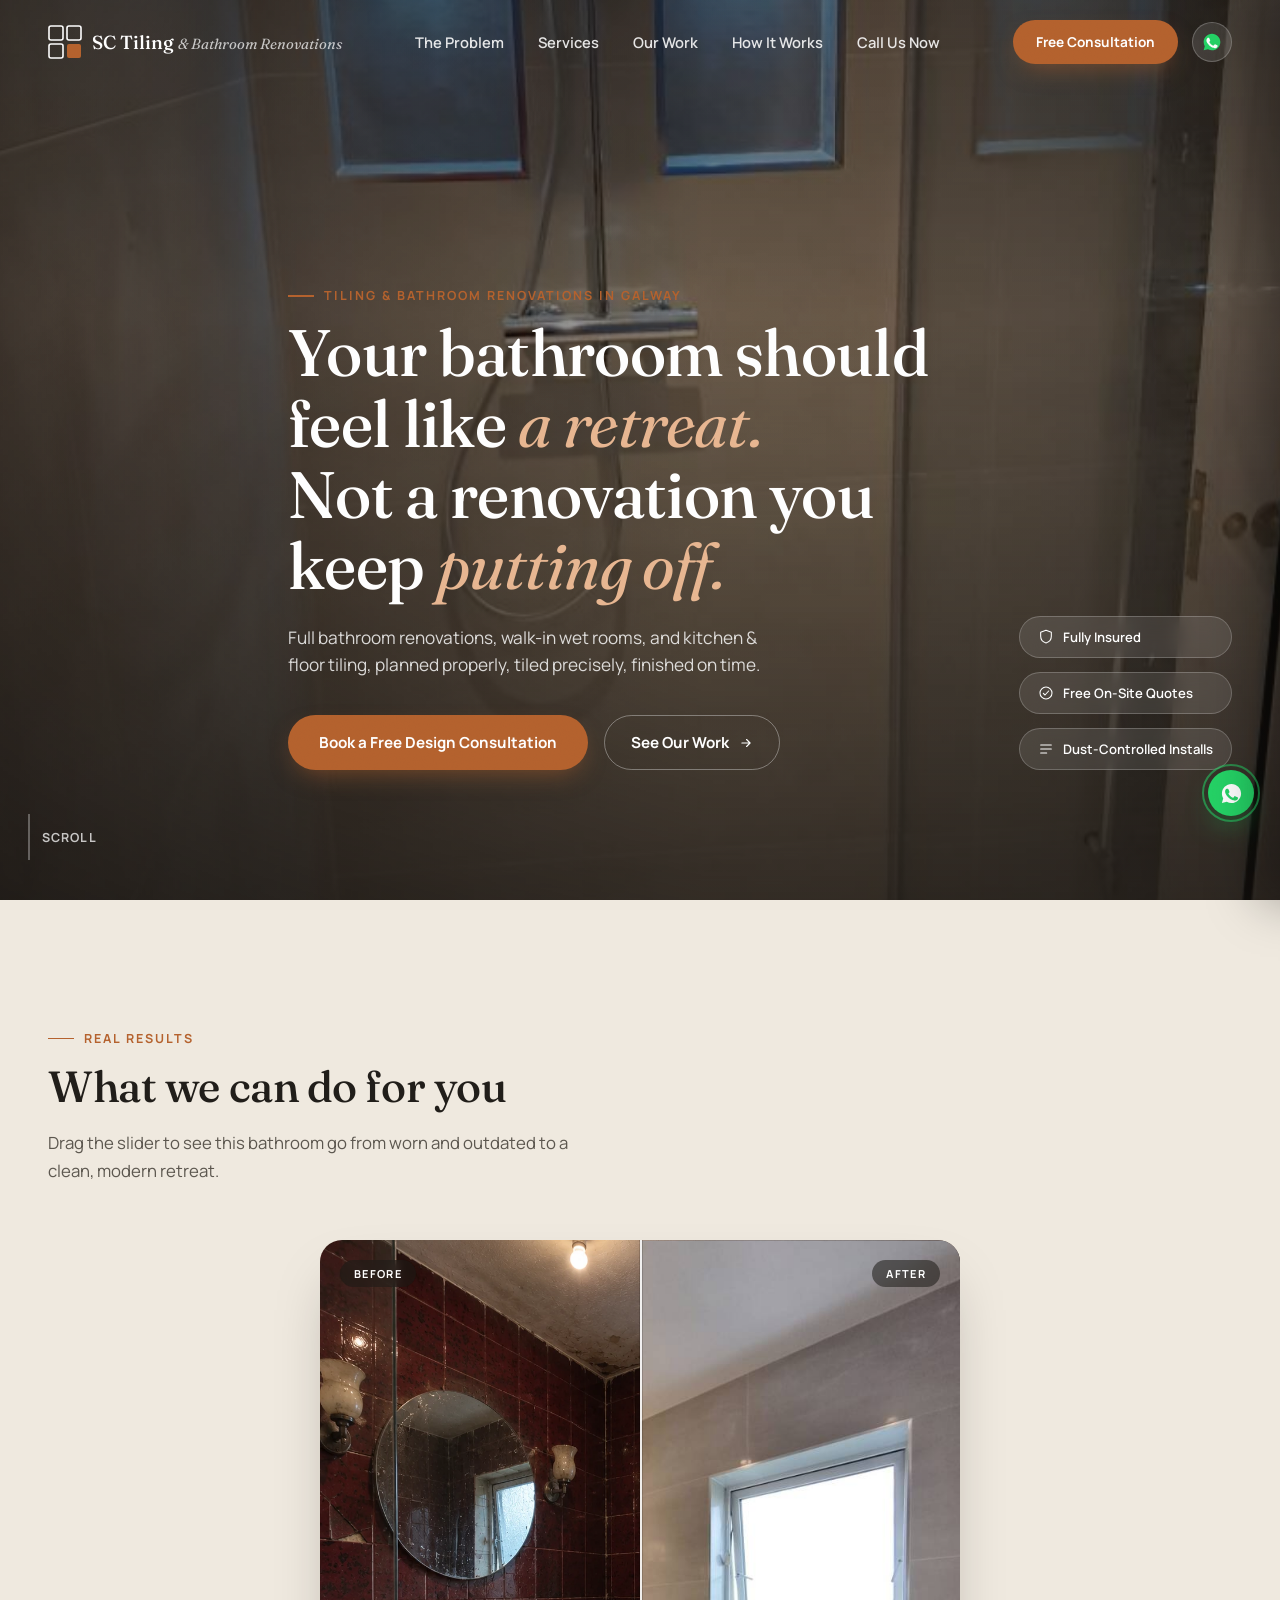
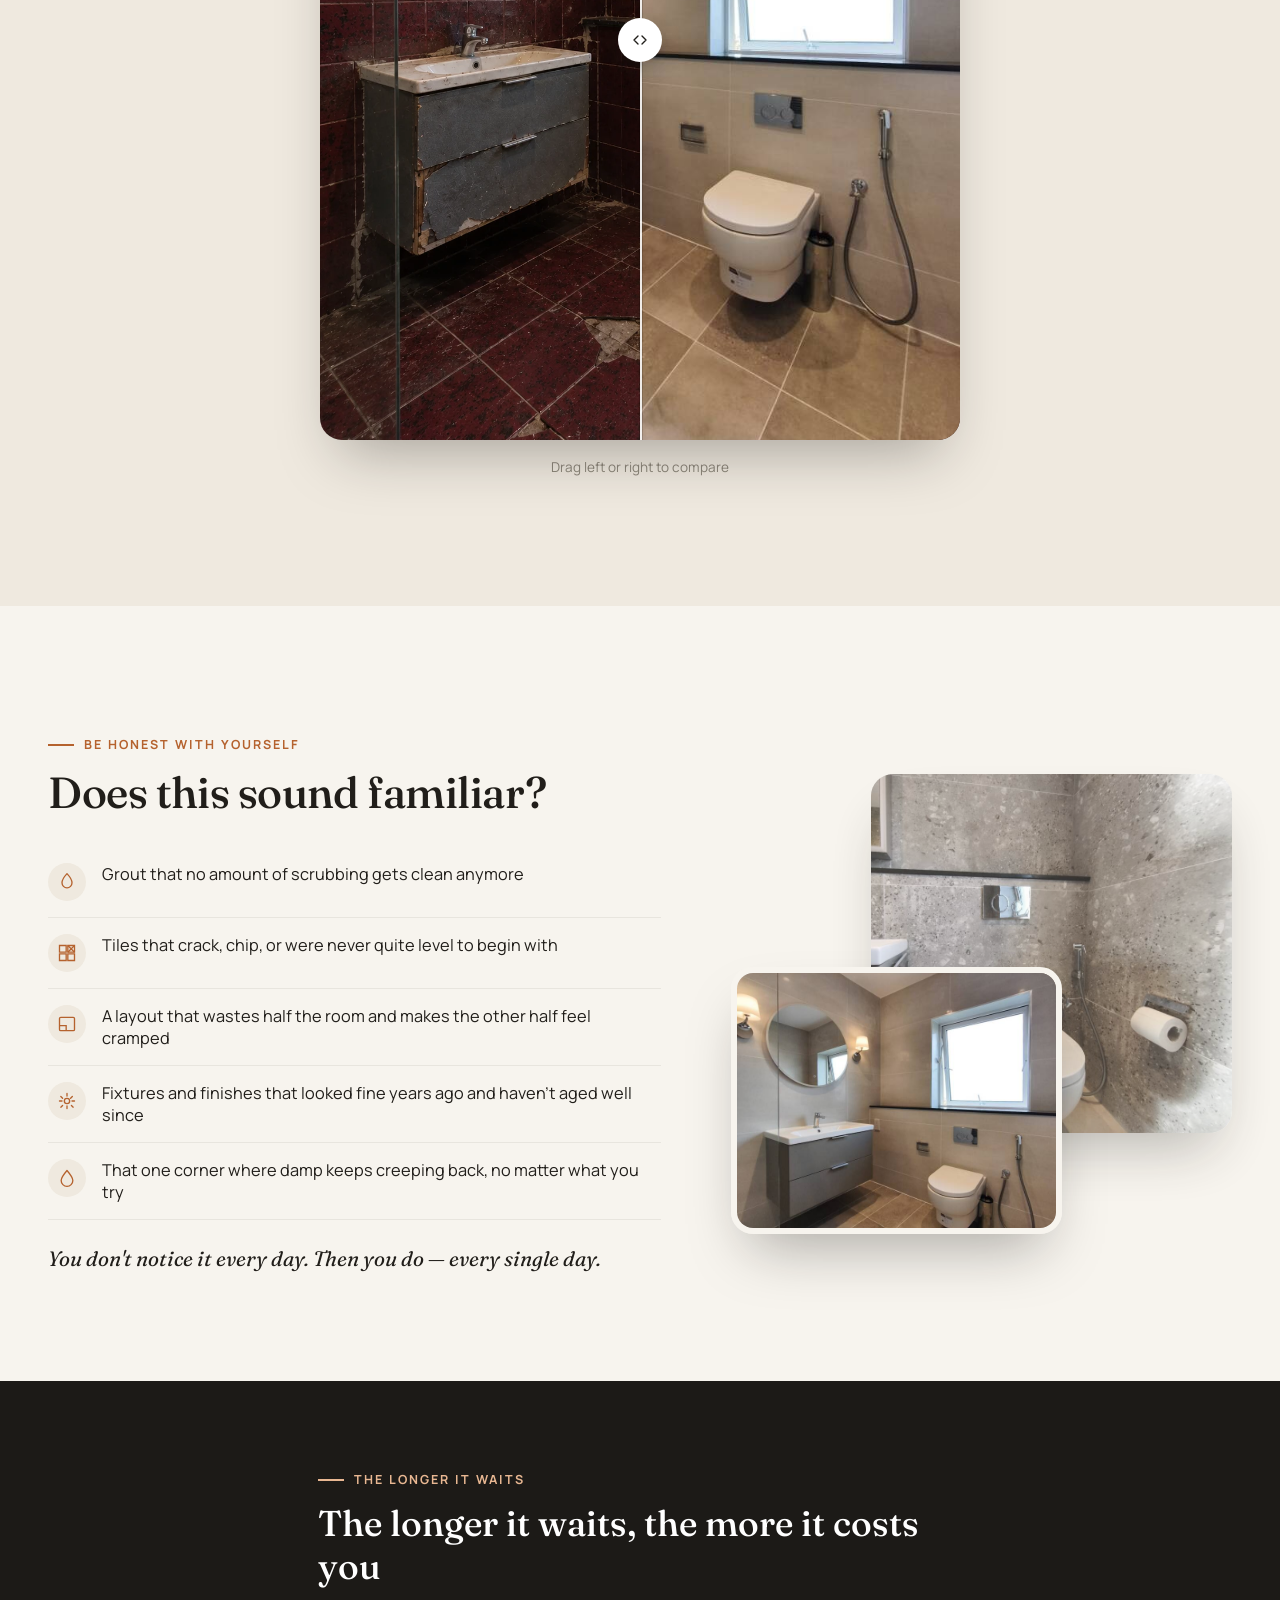
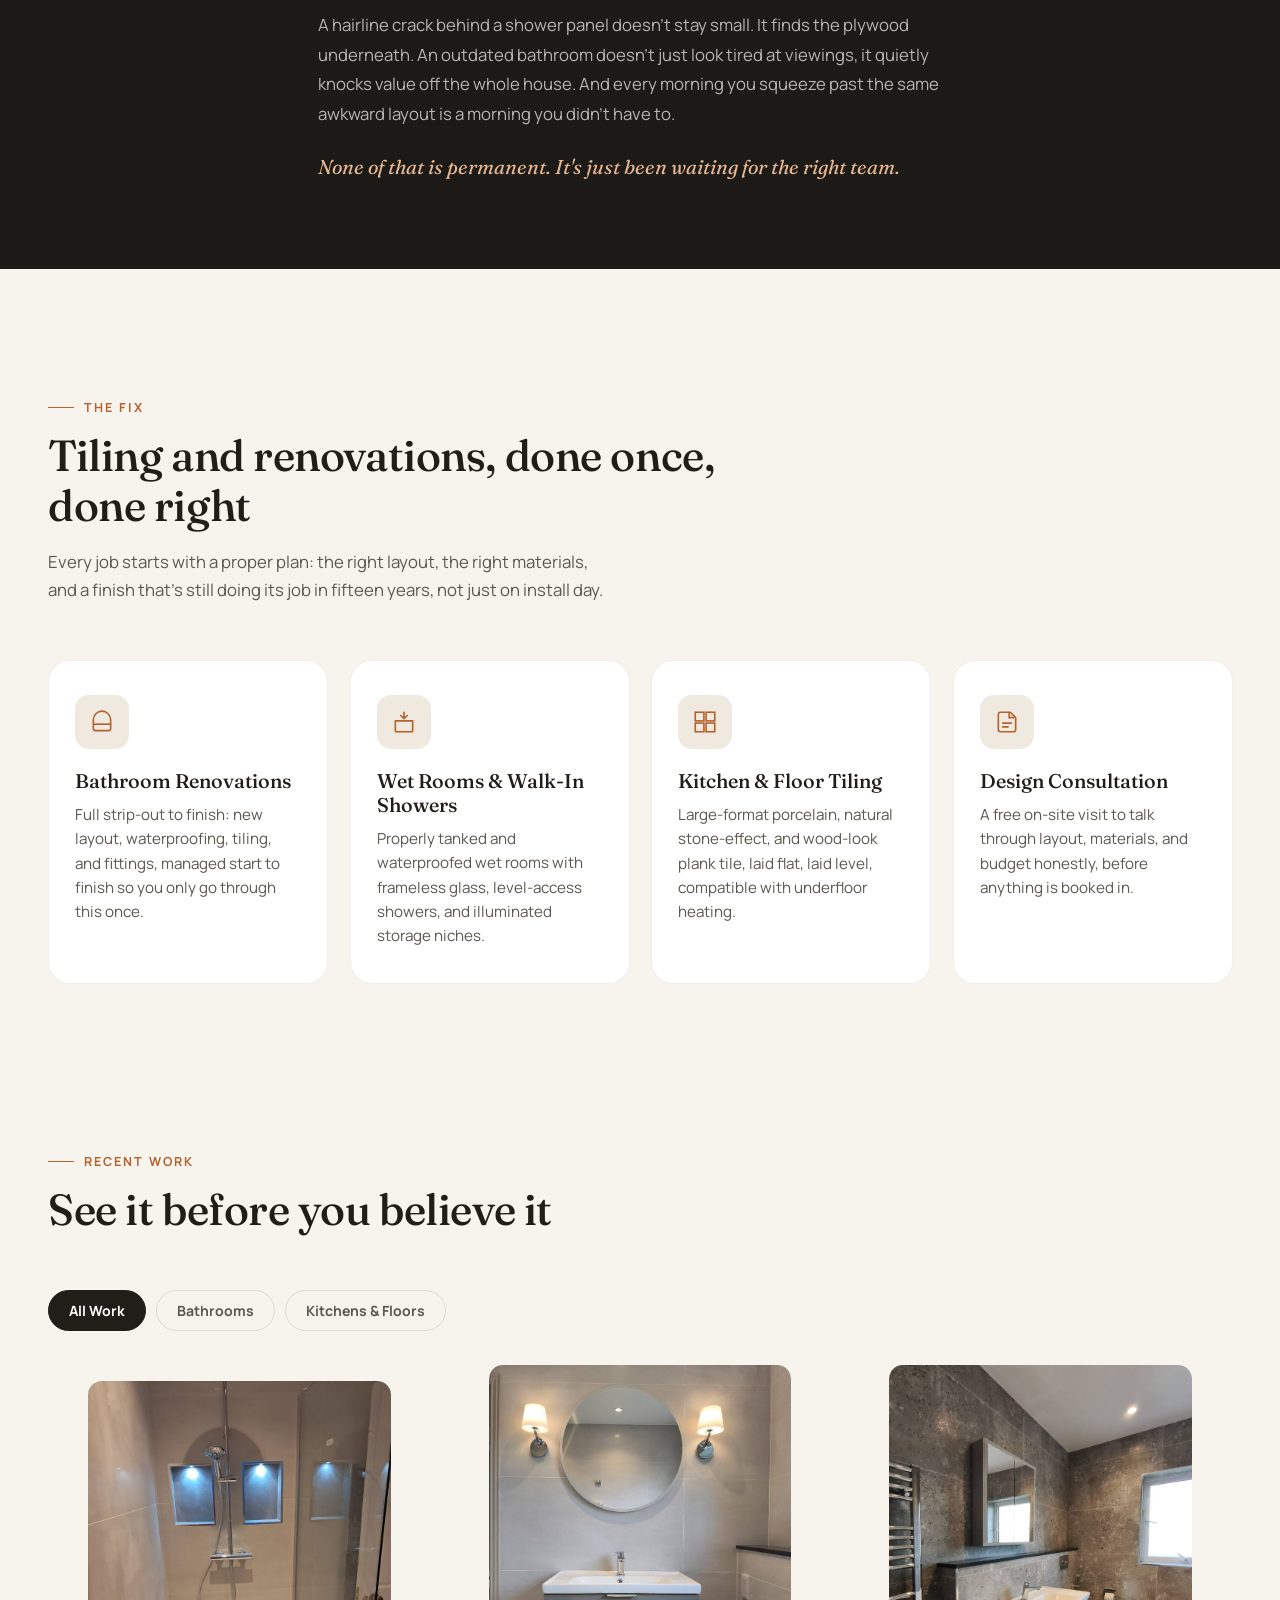
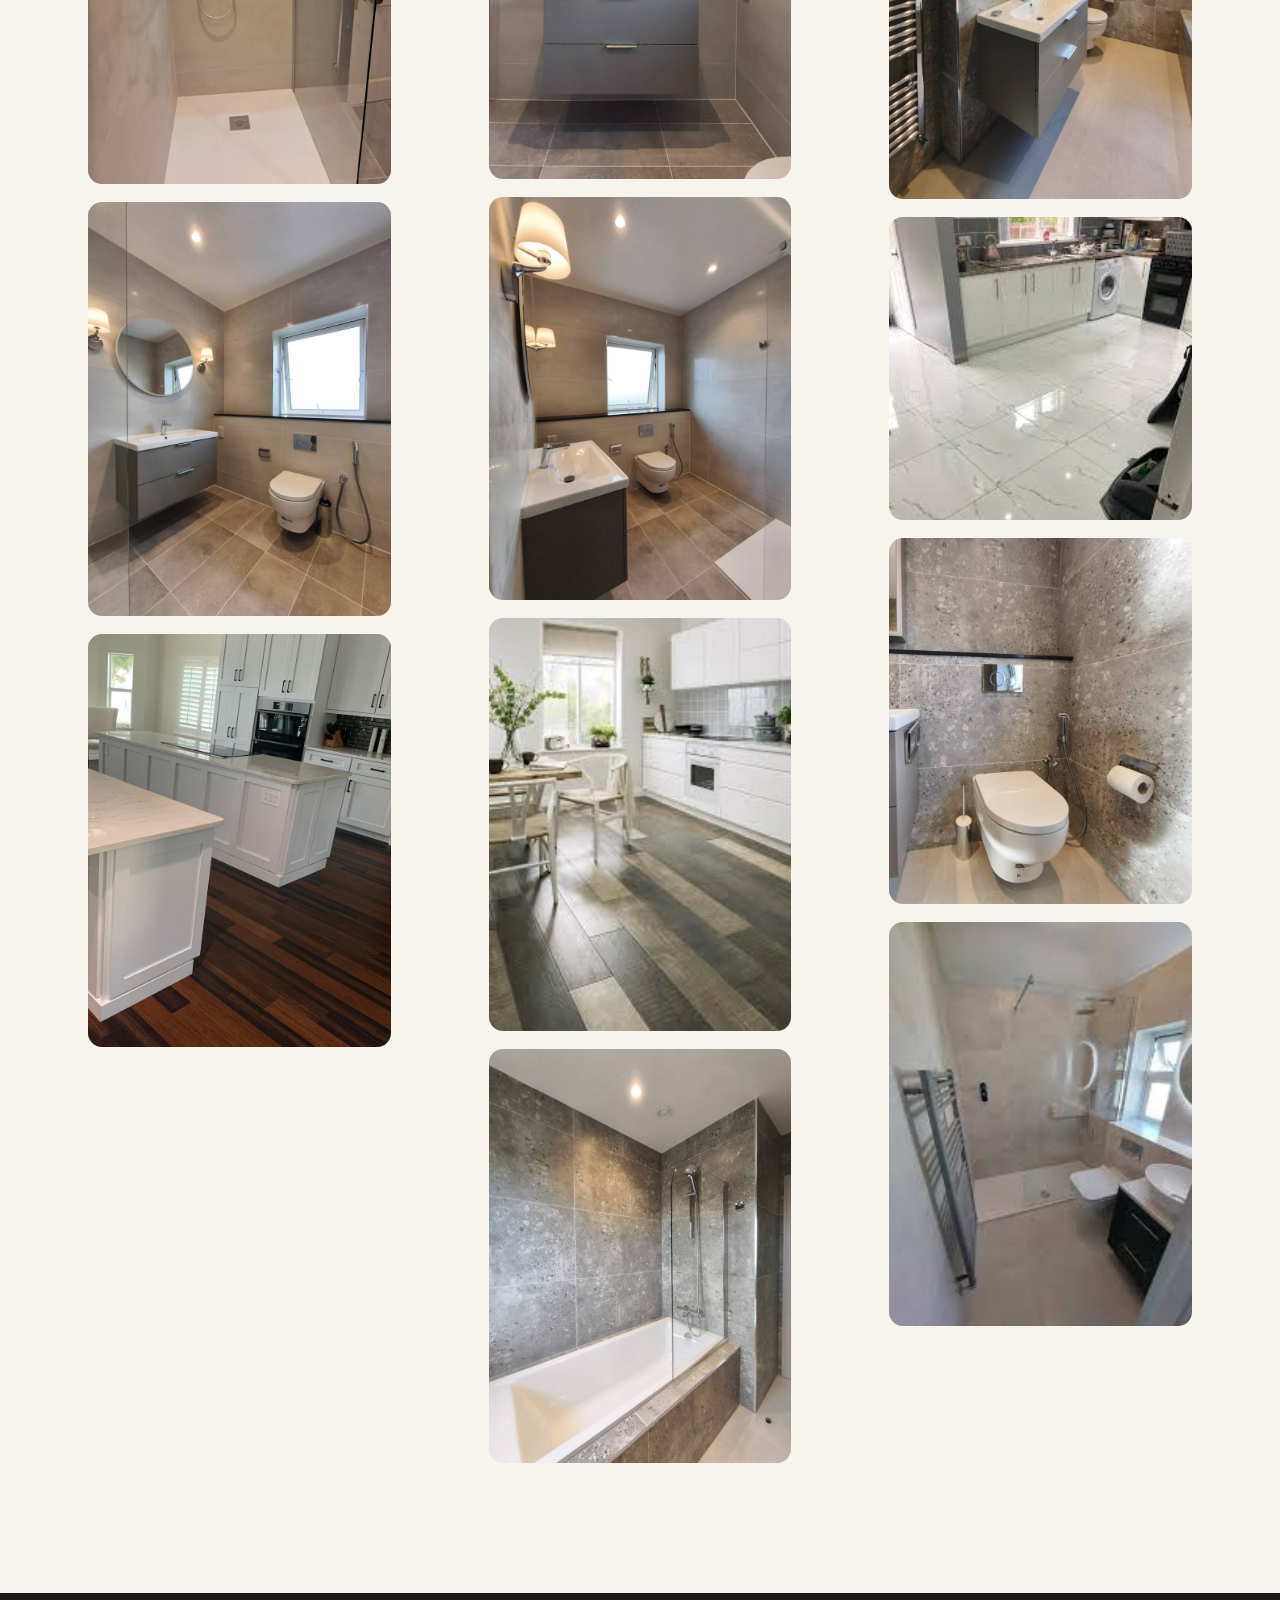
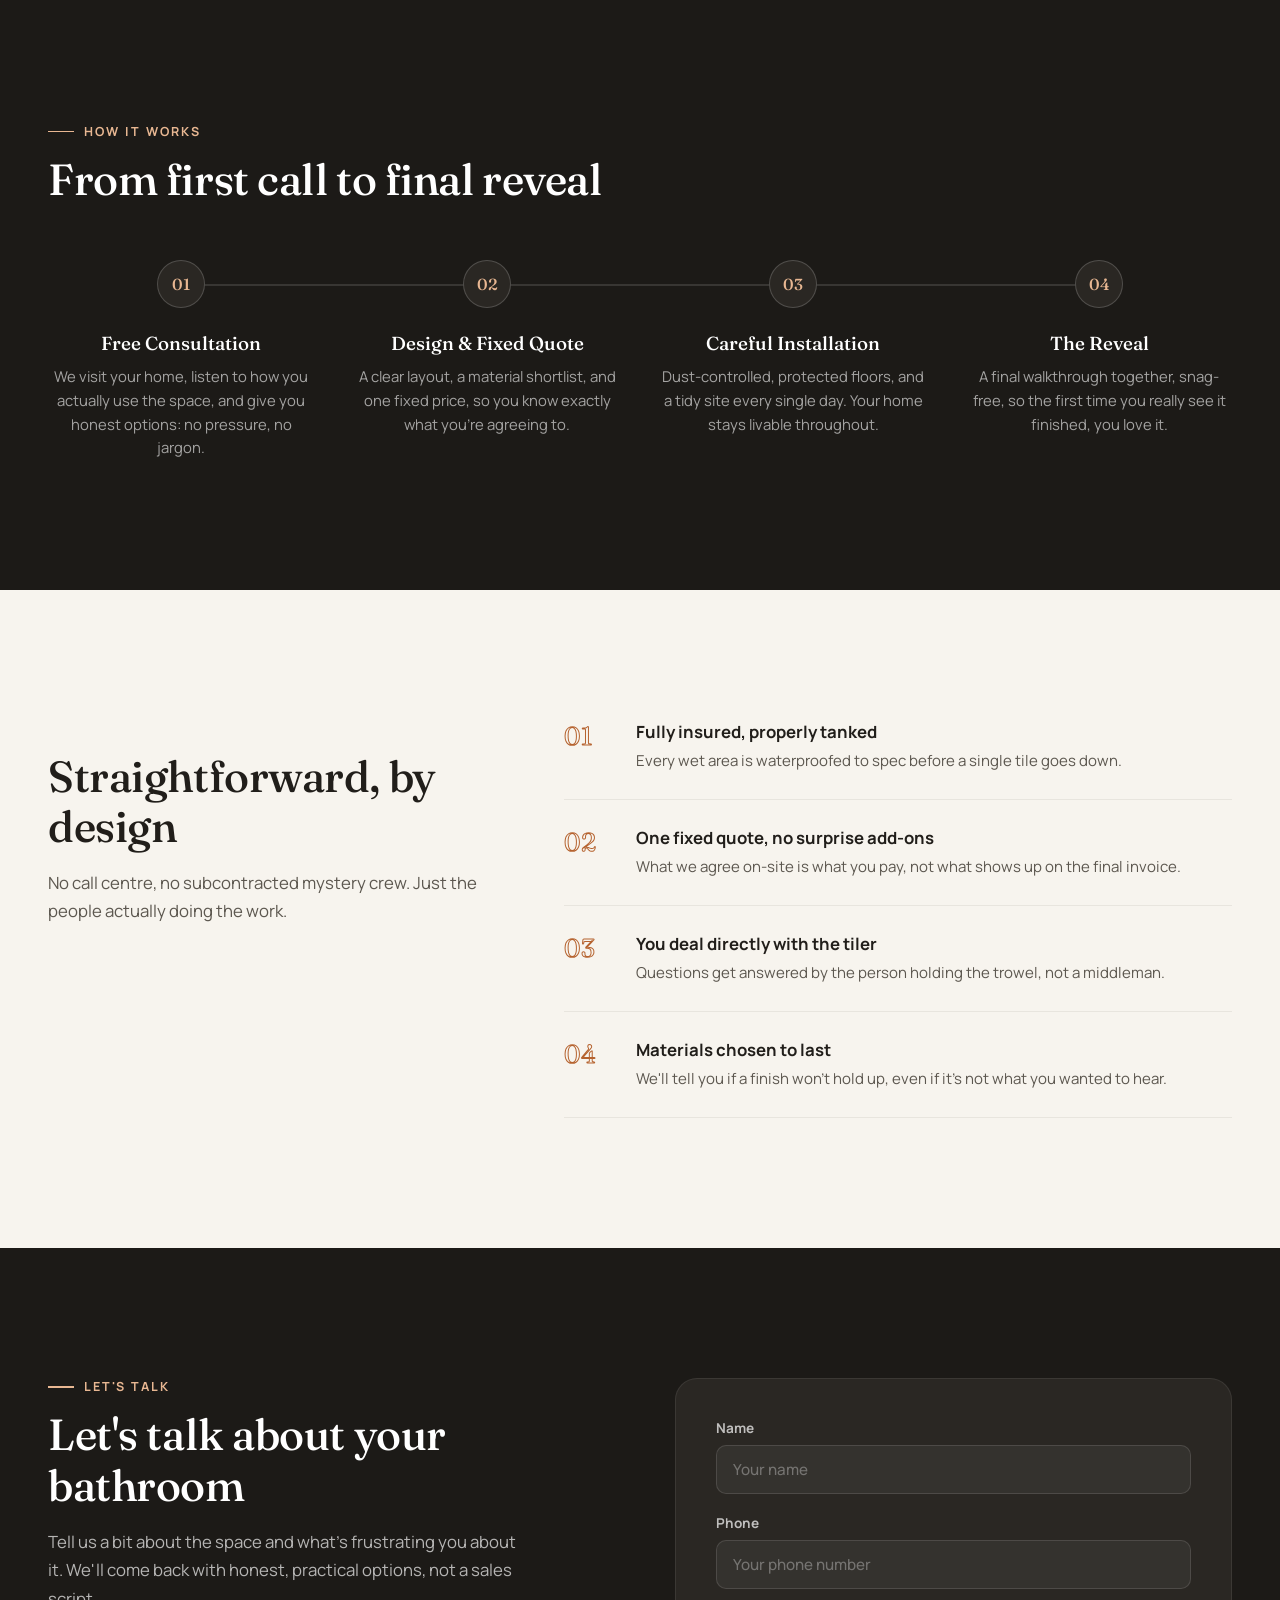
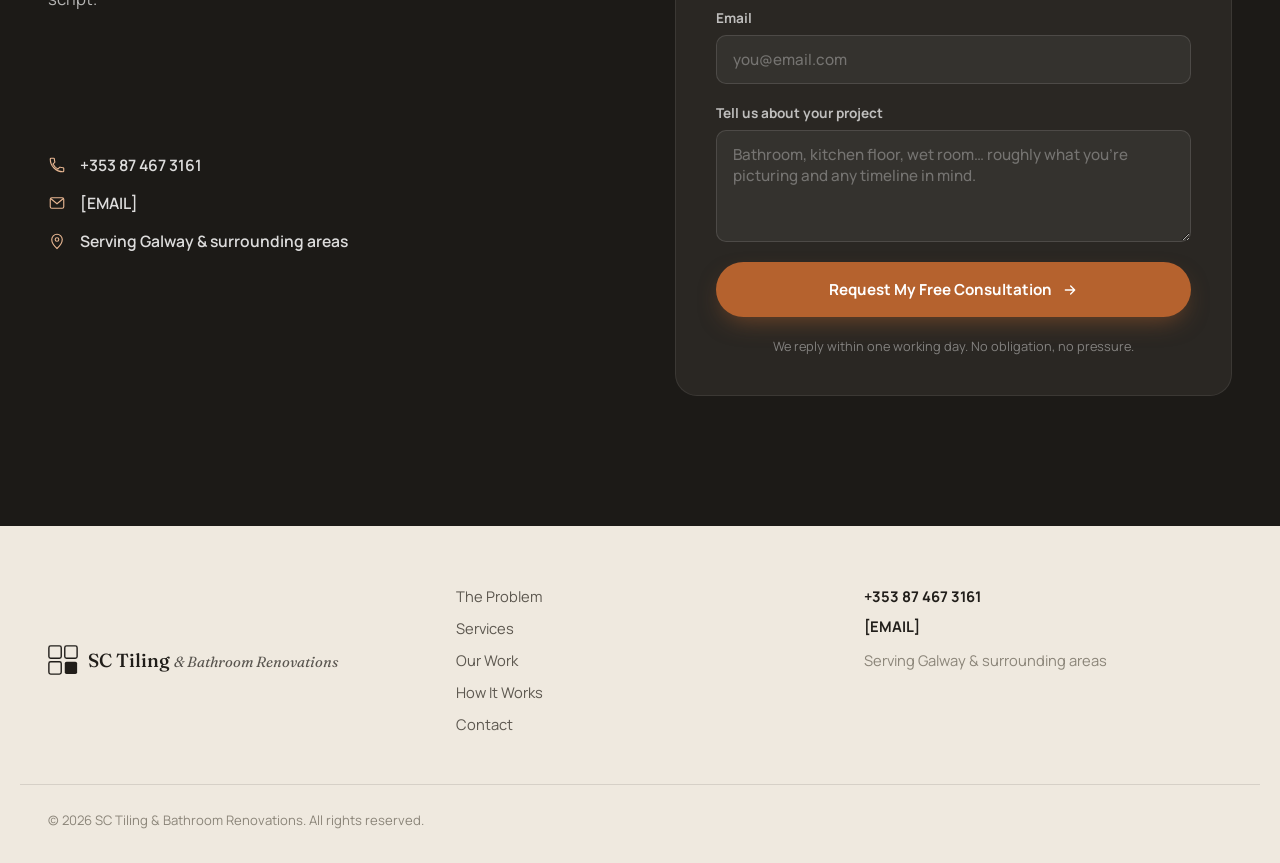
==== sc-tiling/index.html @ cb0e82bc "Fade before/after tags out near the opposite slider extreme The Before label now fades as the handle" ====
<!DOCTYPE html>
<html lang="en-IE">
<head>
<meta charset="UTF-8">
<meta name="viewport" content="width=device-width, initial-scale=1.0">
<title>SC Tiling &amp; Bathroom Renovations | Bathroom, Kitchen &amp; Floor Tiling</title>
<meta name="description" content="SC Tiling &amp; Bathroom Renovations: bespoke bathroom renovations, walk-in wet rooms and kitchen &amp; floor tiling. Free on-site design consultation.">
<link rel="preconnect" href="https://fonts.googleapis.com">
<link rel="preconnect" href="https://fonts.gstatic.com" crossorigin>
<link href="https://fonts.googleapis.com/css2?family=Fraunces:ital,opsz,wght@0,9..144,300;0,9..144,400;0,9..144,500;0,9..144,600;1,9..144,400;1,9..144,500&family=Manrope:wght@400;500;600;700;800&display=swap" rel="stylesheet">
<link rel="stylesheet" href="css/style.css?v=17">
</head>
<body>

<div class="grain-overlay" aria-hidden="true"></div>
<div class="cursor-glow" aria-hidden="true"></div>

<!-- ============ HEADER ============ -->
<header class="site-header" id="siteHeader">
  <div class="container header-inner">
    <a href="#top" class="logo">
      <svg width="34" height="34" viewBox="0 0 34 34" fill="none" xmlns="http://www.w3.org/2000/svg">
        <rect x="1" y="1" width="14" height="14" rx="2" stroke="currentColor" stroke-width="1.6"/>
        <rect x="19" y="1" width="14" height="14" rx="2" stroke="currentColor" stroke-width="1.6"/>
        <rect x="1" y="19" width="14" height="14" rx="2" stroke="currentColor" stroke-width="1.6"/>
        <rect x="19" y="19" width="14" height="14" rx="2" fill="currentColor" class="logo-fill"/>
      </svg>
      <span>SC Tiling <em>&amp; Bathroom Renovations</em></span>
    </a>

    <nav class="main-nav" id="mainNav">
      <a href="#problem" class="nav-link"><span>The Problem</span></a>
      <a href="#services" class="nav-link"><span>Services</span></a>
      <a href="#gallery" class="nav-link"><span>Our Work</span></a>
      <a href="#process" class="nav-link"><span>How It Works</span></a>
      <a href="tel:+353874673161" class="nav-link"><span>Call Us Now</span></a>
    </nav>

    <div class="header-cta">
      <a href="#contact" class="btn btn-primary btn-small">Free Consultation</a>
      <a href="https://wa.me/353874673161" target="_blank" rel="noopener" class="whatsapp-pill" aria-label="Chat with SC Tiling on WhatsApp">
        <svg width="20" height="20" viewBox="0 0 24 24" fill="none"><path d="M12 2C6.48 2 2 6.48 2 12c0 1.85.5 3.58 1.35 5.08L2 22l5.1-1.33A9.94 9.94 0 0 0 12 22c5.52 0 10-4.48 10-10S17.52 2 12 2Z" fill="#25D366"/><path d="M8.7 7.6c-.25-.55-.5-.56-.74-.57l-.63-.01c-.22 0-.58.08-.88.4-.3.32-1.15 1.12-1.15 2.73 0 1.6 1.18 3.16 1.34 3.38.16.22 2.3 3.68 5.68 5.02 2.8 1.12 3.38.9 3.99.84.61-.06 1.97-.8 2.25-1.58.28-.78.28-1.44.2-1.58-.08-.14-.3-.22-.62-.38-.33-.16-1.97-.97-2.27-1.08-.3-.11-.53-.16-.75.16-.22.32-.86 1.08-1.06 1.3-.2.22-.39.25-.72.08-.33-.16-1.4-.52-2.66-1.65-.98-.87-1.64-1.95-1.83-2.28-.19-.33-.02-.5.14-.66.15-.15.33-.39.5-.58.16-.2.22-.33.33-.55.11-.22.05-.42-.03-.58-.08-.16-.72-1.77-1-2.42Z" fill="#fff"/></svg>
      </a>
    </div>

    <button class="menu-toggle" id="menuToggle" aria-label="Open menu" aria-expanded="false">
      <span></span><span></span><span></span>
    </button>
  </div>
</header>

<!-- ============ MOBILE MENU ============ -->
<div class="mobile-menu-overlay" id="mobileMenuOverlay"></div>
<div class="mobile-menu" id="mobileMenu">
  <nav>
    <a href="#problem" class="mobile-link"><span class="num">01</span>The Problem</a>
    <a href="#services" class="mobile-link"><span class="num">02</span>Services</a>
    <a href="#gallery" class="mobile-link"><span class="num">03</span>Our Work</a>
    <a href="#process" class="mobile-link"><span class="num">04</span>How It Works</a>
    <a href="#contact" class="mobile-link"><span class="num">05</span>Contact</a>
  </nav>
  <div class="mobile-menu-foot">
    <a href="tel:+353874673161" class="btn btn-primary btn-wide">Call +353 87 467 3161</a>
    <p>Serving Galway &amp; surrounding areas</p>
  </div>
</div>

<main id="top">

  <!-- ============ HERO ============ -->
  <section class="hero" id="hero">
    <div class="hero-media" id="heroMedia">
      <img src="images/hero-walkin-shower-led-niches.jpg" alt="Walk-in wet room with illuminated tiled storage niches, tiled by SC Tiling" id="heroImg">
      <div class="hero-scrim"></div>
    </div>

    <div class="container hero-inner">
      <p class="eyebrow reveal" data-reveal>Tiling &amp; Bathroom Renovations in Galway</p>
      <h1 class="hero-title reveal" data-reveal>
        Your bathroom should feel like <em>a retreat.</em><br>
        Not a renovation you keep <em>putting off.</em>
      </h1>
      <p class="hero-sub reveal" data-reveal>
        Full bathroom renovations, walk-in wet rooms, and kitchen &amp; floor tiling,
        planned properly, tiled precisely, finished on time.
      </p>
      <div class="hero-actions reveal" data-reveal>
        <a href="#contact" class="btn btn-primary">Book a Free Design Consultation</a>
        <a href="#gallery" class="btn btn-ghost">
          <span>See Our Work</span>
          <svg width="14" height="14" viewBox="0 0 24 24" fill="none"><path d="M5 12h14M13 6l6 6-6 6" stroke="currentColor" stroke-width="2" stroke-linecap="round" stroke-linejoin="round"/></svg>
        </a>
      </div>
    </div>

    <div class="hero-badges" aria-hidden="true">
      <div class="badge-float badge-1"><svg width="16" height="16" viewBox="0 0 24 24" fill="none"><path d="M12 2 4 5v6c0 5 3.4 8.7 8 10 4.6-1.3 8-5 8-10V5l-8-3Z" stroke="currentColor" stroke-width="1.6" stroke-linejoin="round"/></svg>Fully Insured</div>
      <div class="badge-float badge-2"><svg width="16" height="16" viewBox="0 0 24 24" fill="none"><circle cx="12" cy="12" r="9" stroke="currentColor" stroke-width="1.6"/><path d="M8 12.5l2.5 2.5L16 9" stroke="currentColor" stroke-width="1.6" stroke-linecap="round" stroke-linejoin="round"/></svg>Free On-Site Quotes</div>
      <div class="badge-float badge-3"><svg width="16" height="16" viewBox="0 0 24 24" fill="none"><path d="M4 6h16M4 12h16M4 18h9" stroke="currentColor" stroke-width="1.6" stroke-linecap="round"/></svg>Dust-Controlled Installs</div>
    </div>

    <a href="#problem" class="scroll-cue" aria-label="Scroll down">
      <span class="scroll-cue-line"></span>
      <span>Scroll</span>
    </a>
  </section>

  <!-- ============ BEFORE / AFTER SLIDER ============ -->
  <section class="transformation" id="transformation">
    <div class="container">
      <div class="section-head">
        <p class="eyebrow reveal" data-reveal>Real results</p>
        <h2 class="section-title reveal" data-reveal>What we can do for you</h2>
        <p class="section-lead reveal" data-reveal>Drag the slider to see this bathroom go from worn and outdated to a clean, modern retreat.</p>
      </div>

      <div class="ba-slider reveal" data-reveal id="baSlider">
        <div class="ba-stage">
          <img src="images/bathroom-renovation-before.webp" alt="Bathroom before renovation: cracked red tiles, damaged vanity unit" class="ba-img ba-before" id="baBefore">
          <img src="images/bathroom-renovation-after.jpg" alt="Bathroom after renovation: modern grey tiling, new vanity and suite" class="ba-img ba-after" id="baAfter">
        </div>

        <div class="ba-tag ba-tag-before" id="baTagBefore">Before</div>
        <div class="ba-tag ba-tag-after" id="baTagAfter">After</div>

        <div class="ba-handle" id="baHandle">
          <div class="ba-handle-line"></div>
          <div class="ba-handle-grip">
            <svg width="16" height="16" viewBox="0 0 24 24" fill="none"><path d="M9 6 3 12l6 6M15 6l6 6-6 6" stroke="currentColor" stroke-width="2" stroke-linecap="round" stroke-linejoin="round"/></svg>
          </div>
        </div>

        <input type="range" class="ba-range" id="baRange" min="0" max="100" value="50" aria-label="Slide to compare before and after bathroom photos">
      </div>
      <p class="ba-hint reveal" data-reveal>Drag left or right to compare</p>
    </div>
  </section>

  <!-- ============ PROBLEM ============ -->
  <section class="problem" id="problem">
    <div class="container problem-grid">
      <div class="problem-copy">
        <p class="eyebrow reveal" data-reveal>Be honest with yourself</p>
        <h2 class="section-title reveal" data-reveal>Does this sound familiar?</h2>
        <ul class="pain-list">
          <li class="pain-item reveal" data-reveal>
            <span class="pain-icon"><svg width="20" height="20" viewBox="0 0 24 24" fill="none"><path d="M12 2s6 6.5 6 11a6 6 0 1 1-12 0c0-4.5 6-11 6-11Z" stroke="currentColor" stroke-width="1.6" stroke-linejoin="round"/></svg></span>
            <span>Grout that no amount of scrubbing gets clean anymore</span>
          </li>
          <li class="pain-item reveal" data-reveal>
            <span class="pain-icon"><svg width="20" height="20" viewBox="0 0 24 24" fill="none"><path d="M3 3h8v8H3V3Zm10 0h8v8h-8V3ZM3 13h8v8H3v-8Zm10 0h8v8h-8v-8Z" stroke="currentColor" stroke-width="1.6"/><path d="M13 3l8 8M21 3l-8 8" stroke="currentColor" stroke-width="1.6"/></svg></span>
            <span>Tiles that crack, chip, or were never quite level to begin with</span>
          </li>
          <li class="pain-item reveal" data-reveal>
            <span class="pain-icon"><svg width="20" height="20" viewBox="0 0 24 24" fill="none"><rect x="3" y="4" width="18" height="16" rx="1.5" stroke="currentColor" stroke-width="1.6"/><path d="M3 14h8v6" stroke="currentColor" stroke-width="1.6"/></svg></span>
            <span>A layout that wastes half the room and makes the other half feel cramped</span>
          </li>
          <li class="pain-item reveal" data-reveal>
            <span class="pain-icon"><svg width="20" height="20" viewBox="0 0 24 24" fill="none"><path d="M12 3v3m6.4.6-2.1 2.1M21 12h-3M6.7 8.7 4.6 6.6M6 12H3m3.7 5.3-2.1 2.1M12 18v3m5.3-3.7 2.1 2.1" stroke="currentColor" stroke-width="1.6" stroke-linecap="round"/><circle cx="12" cy="12" r="3.2" stroke="currentColor" stroke-width="1.6"/></svg></span>
            <span>Fixtures and finishes that looked fine years ago and haven't aged well since</span>
          </li>
          <li class="pain-item reveal" data-reveal>
            <span class="pain-icon"><svg width="20" height="20" viewBox="0 0 24 24" fill="none"><path d="M12 3c3 3.5 7 8.2 7 12a7 7 0 0 1-14 0c0-3.8 4-8.5 7-12Z" stroke="currentColor" stroke-width="1.6" stroke-linejoin="round"/></svg></span>
            <span>That one corner where damp keeps creeping back, no matter what you try</span>
          </li>
        </ul>
        <p class="problem-closing reveal" data-reveal>You don't notice it every day. Then you do — every single day.</p>
      </div>

      <div class="problem-visual">
        <div class="visual-stack reveal" data-reveal>
          <img src="images/bathroom-stone-effect-wc-area.jpg" alt="Tired bathroom fittings ready for renovation" class="stack-img stack-img-back">
          <img src="images/bathroom-grey-suite-vanity-toilet.jpg" alt="Bathroom in need of a full retile" class="stack-img stack-img-front">
        </div>
      </div>
    </div>

    <div class="agitate">
      <div class="container agitate-inner">
        <p class="eyebrow reveal" data-reveal light>The longer it waits</p>
        <h3 class="agitate-title reveal" data-reveal>The longer it waits, the more it costs you</h3>
        <p class="agitate-copy reveal" data-reveal>
          A hairline crack behind a shower panel doesn't stay small. It finds the plywood underneath.
          An outdated bathroom doesn't just look tired at viewings, it quietly knocks value off the
          whole house. And every morning you squeeze past the same awkward layout is a morning you
          didn't have to.
        </p>
        <p class="agitate-bridge reveal" data-reveal>None of that is permanent. It's just been waiting for the right team.</p>
      </div>
    </div>
  </section>

  <!-- ============ SERVICES / SOLUTION ============ -->
  <section class="services" id="services">
    <div class="container">
      <div class="section-head">
        <p class="eyebrow reveal" data-reveal>The fix</p>
        <h2 class="section-title reveal" data-reveal>Tiling and renovations, done once, done right</h2>
        <p class="section-lead reveal" data-reveal>
          Every job starts with a proper plan: the right layout, the right materials, and a finish
          that's still doing its job in fifteen years, not just on install day.
        </p>
      </div>

      <div class="service-grid">
        <article class="service-card tilt-card reveal" data-reveal>
          <div class="service-icon"><svg width="26" height="26" viewBox="0 0 24 24" fill="none"><path d="M4 10a8 8 0 0 1 16 0v8a2 2 0 0 1-2 2H6a2 2 0 0 1-2-2v-8Z" stroke="currentColor" stroke-width="1.5"/><path d="M4 14h16" stroke="currentColor" stroke-width="1.5"/></svg></div>
          <h3>Bathroom Renovations</h3>
          <p>Full strip-out to finish: new layout, waterproofing, tiling, and fittings, managed start to finish so you only go through this once.</p>
        </article>

        <article class="service-card tilt-card reveal" data-reveal>
          <div class="service-icon"><svg width="26" height="26" viewBox="0 0 24 24" fill="none"><path d="M12 3v6m0 0 3-3m-3 3-3-3" stroke="currentColor" stroke-width="1.5" stroke-linecap="round" stroke-linejoin="round"/><path d="M4 21V11h16v10" stroke="currentColor" stroke-width="1.5"/><path d="M4 21h16" stroke="currentColor" stroke-width="1.5"/></svg></div>
          <h3>Wet Rooms &amp; Walk-In Showers</h3>
          <p>Properly tanked and waterproofed wet rooms with frameless glass, level-access showers, and illuminated storage niches.</p>
        </article>

        <article class="service-card tilt-card reveal" data-reveal>
          <div class="service-icon"><svg width="26" height="26" viewBox="0 0 24 24" fill="none"><rect x="3" y="3" width="8" height="8" stroke="currentColor" stroke-width="1.5"/><rect x="13" y="3" width="8" height="8" stroke="currentColor" stroke-width="1.5"/><rect x="3" y="13" width="8" height="8" stroke="currentColor" stroke-width="1.5"/><rect x="13" y="13" width="8" height="8" stroke="currentColor" stroke-width="1.5"/></svg></div>
          <h3>Kitchen &amp; Floor Tiling</h3>
          <p>Large-format porcelain, natural stone-effect, and wood-look plank tile, laid flat, laid level, compatible with underfloor heating.</p>
        </article>

        <article class="service-card tilt-card reveal" data-reveal>
          <div class="service-icon"><svg width="26" height="26" viewBox="0 0 24 24" fill="none"><path d="M4 19V5a2 2 0 0 1 2-2h9l5 5v11a2 2 0 0 1-2 2H6a2 2 0 0 1-2-2Z" stroke="currentColor" stroke-width="1.5"/><path d="M14 3v5h5" stroke="currentColor" stroke-width="1.5"/><path d="M8 13h8M8 16.5h5" stroke="currentColor" stroke-width="1.5" stroke-linecap="round"/></svg></div>
          <h3>Design Consultation</h3>
          <p>A free on-site visit to talk through layout, materials, and budget honestly, before anything is booked in.</p>
        </article>
      </div>
    </div>
  </section>

  <!-- ============ GALLERY ============ -->
  <section class="gallery" id="gallery">
    <div class="container">
      <div class="section-head">
        <p class="eyebrow reveal" data-reveal>Recent work</p>
        <h2 class="section-title reveal" data-reveal>See it before you believe it</h2>
      </div>

      <div class="gallery-filters reveal" data-reveal>
        <button class="filter-btn active" data-filter="all">All Work</button>
        <button class="filter-btn" data-filter="bathroom">Bathrooms</button>
        <button class="filter-btn" data-filter="kitchen">Kitchens &amp; Floors</button>
      </div>

      <div class="gallery-grid" id="galleryGrid">
        <figure class="gallery-item reveal" data-reveal data-cat="bathroom">
          <img src="images/hero-walkin-shower-led-niches.jpg" alt="Walk-in wet room with illuminated tiled storage niches" loading="lazy">
          <figcaption>Walk-in wet room, illuminated storage niches</figcaption>
        </figure>
        <figure class="gallery-item reveal" data-reveal data-cat="bathroom">
          <img src="images/bathroom-grey-suite-vanity-toilet.jpg" alt="Soft grey large-format bathroom suite with floating vanity" loading="lazy">
          <figcaption>Soft grey suite with floating vanity</figcaption>
        </figure>
        <figure class="gallery-item gallery-item-tall reveal" data-reveal data-cat="kitchen">
          <img src="images/kitchen-floor-dark-wood-tile-island.png" alt="Dark wood-effect tiling around a kitchen island" loading="lazy">
          <figcaption>Wood-effect porcelain around a kitchen island</figcaption>
        </figure>
        <figure class="gallery-item reveal" data-reveal data-cat="bathroom">
          <img src="images/bathroom-round-mirror-vanity-detail.jpg" alt="Floating vanity detail with warm wall lighting" loading="lazy">
          <figcaption>Floating vanity, warm wall lighting</figcaption>
        </figure>
        <figure class="gallery-item reveal" data-reveal data-cat="bathroom">
          <img src="images/bathroom-charcoal-tile-walkin-shower.jpg" alt="Charcoal-tiled ensuite with walk-in shower" loading="lazy">
          <figcaption>Charcoal-tiled ensuite, walk-in shower</figcaption>
        </figure>
        <figure class="gallery-item reveal" data-reveal data-cat="kitchen">
          <img src="images/kitchen-floor-wood-look-plank-tile.png" alt="Wood-look plank porcelain kitchen floor" loading="lazy">
          <figcaption>Wood-look plank porcelain flooring</figcaption>
        </figure>
        <figure class="gallery-item gallery-item-tall reveal" data-reveal data-cat="bathroom">
          <img src="images/bathroom-stone-effect-bath-shower-screen.jpg" alt="Stone-effect bath surround with glass shower screen" loading="lazy">
          <figcaption>Stone-effect bath surround, glass screen</figcaption>
        </figure>
        <figure class="gallery-item reveal" data-reveal data-cat="bathroom">
          <img src="images/bathroom-stone-effect-vanity-towel-rail.jpg" alt="Full stone-effect suite with heated towel rail" loading="lazy">
          <figcaption>Stone-effect suite, heated towel rail</figcaption>
        </figure>
        <figure class="gallery-item reveal" data-reveal data-cat="kitchen">
          <img src="images/kitchen-floor-gloss-marble-look-tile.png" alt="Gloss marble-effect large-format kitchen flooring" loading="lazy">
          <figcaption>Gloss marble-effect large-format flooring</figcaption>
        </figure>
        <figure class="gallery-item reveal" data-reveal data-cat="bathroom">
          <img src="images/bathroom-stone-effect-wc-area.jpg" alt="Stone-effect porcelain WC area with concealed cistern" loading="lazy">
          <figcaption>Stone-effect finish, concealed cistern</figcaption>
        </figure>
        <figure class="gallery-item reveal" data-reveal data-cat="bathroom">
          <img src="images/bathroom-full-room-overview.png" alt="Complete ensuite bathroom, floor to ceiling" loading="lazy">
          <figcaption>Complete ensuite, floor to ceiling</figcaption>
        </figure>
      </div>
    </div>
  </section>

  <!-- ============ LIGHTBOX ============ -->
  <div class="lightbox" id="lightbox">
    <button class="lightbox-close" id="lightboxClose" aria-label="Close">&times;</button>
    <button class="lightbox-nav lightbox-prev" id="lightboxPrev" aria-label="Previous image">&#8249;</button>
    <button class="lightbox-nav lightbox-next" id="lightboxNext" aria-label="Next image">&#8250;</button>
    <figure>
      <img id="lightboxImg" src="" alt="">
      <figcaption id="lightboxCaption"></figcaption>
    </figure>
  </div>

  <!-- ============ PROCESS ============ -->
  <section class="process" id="process">
    <div class="container">
      <div class="section-head">
        <p class="eyebrow reveal" data-reveal light>How it works</p>
        <h2 class="section-title reveal" data-reveal light>From first call to final reveal</h2>
      </div>

      <div class="timeline" id="timeline">
        <div class="timeline-line"><div class="timeline-line-fill" id="timelineFill"></div></div>

        <div class="timeline-step reveal" data-reveal>
          <div class="timeline-marker">01</div>
          <h3>Free Consultation</h3>
          <p>We visit your home, listen to how you actually use the space, and give you honest options: no pressure, no jargon.</p>
        </div>
        <div class="timeline-step reveal" data-reveal>
          <div class="timeline-marker">02</div>
          <h3>Design &amp; Fixed Quote</h3>
          <p>A clear layout, a material shortlist, and one fixed price, so you know exactly what you're agreeing to.</p>
        </div>
        <div class="timeline-step reveal" data-reveal>
          <div class="timeline-marker">03</div>
          <h3>Careful Installation</h3>
          <p>Dust-controlled, protected floors, and a tidy site every single day. Your home stays livable throughout.</p>
        </div>
        <div class="timeline-step reveal" data-reveal>
          <div class="timeline-marker">04</div>
          <h3>The Reveal</h3>
          <p>A final walkthrough together, snag-free, so the first time you really see it finished, you love it.</p>
        </div>
      </div>
    </div>
  </section>

  <!-- ============ WHY US ============ -->
  <section class="why-us" id="why-us">
    <div class="container why-grid">
      <div class="why-copy">
        <p class="eyebrow reveal" data-reveal>Why homeowners choose us</p>
        <h2 class="section-title reveal" data-reveal>Straightforward, by design</h2>
        <p class="section-lead reveal" data-reveal>No call centre, no subcontracted mystery crew. Just the people actually doing the work.</p>
      </div>
      <div class="why-list">
        <div class="why-item reveal" data-reveal>
          <span class="why-num">01</span>
          <div><h4>Fully insured, properly tanked</h4><p>Every wet area is waterproofed to spec before a single tile goes down.</p></div>
        </div>
        <div class="why-item reveal" data-reveal>
          <span class="why-num">02</span>
          <div><h4>One fixed quote, no surprise add-ons</h4><p>What we agree on-site is what you pay, not what shows up on the final invoice.</p></div>
        </div>
        <div class="why-item reveal" data-reveal>
          <span class="why-num">03</span>
          <div><h4>You deal directly with the tiler</h4><p>Questions get answered by the person holding the trowel, not a middleman.</p></div>
        </div>
        <div class="why-item reveal" data-reveal>
          <span class="why-num">04</span>
          <div><h4>Materials chosen to last</h4><p>We'll tell you if a finish won't hold up, even if it's not what you wanted to hear.</p></div>
        </div>
      </div>
    </div>
  </section>

  <!-- ============ CONTACT / CTA ============ -->
  <section class="contact" id="contact">
    <div class="container contact-grid">
      <div class="contact-copy">
        <p class="eyebrow reveal" data-reveal light>Let's talk</p>
        <h2 class="section-title reveal" data-reveal light>Let's talk about your bathroom</h2>
        <p class="contact-lead reveal" data-reveal light>
          Tell us a bit about the space and what's frustrating you about it. We'll come back with
          honest, practical options, not a sales script.
        </p>
        <p class="urgency-note reveal" data-reveal light>
          We take on a limited number of renovations each month so every project gets proper time
          and attention. Enquire early if you'd like a particular start date.
        </p>
        <div class="contact-details">
          <a href="tel:+353874673161" class="contact-detail">
            <svg width="18" height="18" viewBox="0 0 24 24" fill="none"><path d="M6.6 10.8c1.4 2.9 3.7 5.2 6.6 6.6l2.2-2.2c.3-.3.7-.4 1-.2 1.1.4 2.3.6 3.6.6.6 0 1 .4 1 1V20c0 .6-.4 1-1 1C10.6 21 3 13.4 3 4c0-.6.4-1 1-1h3.5c.6 0 1 .4 1 1 0 1.3.2 2.5.6 3.6.1.4 0 .8-.2 1L6.6 10.8Z" stroke="currentColor" stroke-width="1.5"/></svg>
            <span>+353 87 467 3161</span>
          </a>
          <a href="mailto:[EMAIL]" class="contact-detail">
            <svg width="18" height="18" viewBox="0 0 24 24" fill="none"><rect x="3" y="5" width="18" height="14" rx="2" stroke="currentColor" stroke-width="1.5"/><path d="m3.5 6 8.5 7 8.5-7" stroke="currentColor" stroke-width="1.5"/></svg>
            <span>[EMAIL]</span>
          </a>
          <div class="contact-detail">
            <svg width="18" height="18" viewBox="0 0 24 24" fill="none"><path d="M12 22s7-6.3 7-12a7 7 0 1 0-14 0c0 5.7 7 12 7 12Z" stroke="currentColor" stroke-width="1.5"/><circle cx="12" cy="10" r="2.4" stroke="currentColor" stroke-width="1.5"/></svg>
            <span>Serving Galway &amp; surrounding areas</span>
          </div>
        </div>
      </div>

      <form class="contact-form reveal" data-reveal id="contactForm" novalidate>
        <div class="form-row">
          <label>
            <span>Name</span>
            <input type="text" name="name" required placeholder="Your name">
          </label>
          <label>
            <span>Phone</span>
            <input type="tel" name="phone" required placeholder="Your phone number">
          </label>
        </div>
        <label>
          <span>Email</span>
          <input type="email" name="email" required placeholder="you@email.com">
        </label>
        <label>
          <span>Tell us about your project</span>
          <textarea name="message" rows="4" placeholder="Bathroom, kitchen floor, wet room… roughly what you're picturing and any timeline in mind."></textarea>
        </label>
        <button type="submit" class="btn btn-primary btn-wide">
          <span class="btn-label-full">Request My Free Consultation</span>
          <span class="btn-label-short">Request Free Consultation</span>
          <svg width="16" height="16" viewBox="0 0 24 24" fill="none"><path d="M5 12h14M13 6l6 6-6 6" stroke="currentColor" stroke-width="2" stroke-linecap="round" stroke-linejoin="round"/></svg>
        </button>
        <p class="form-note">We reply within one working day. No obligation, no pressure.</p>
        <div class="form-success" id="formSuccess">
          <svg width="30" height="30" viewBox="0 0 24 24" fill="none"><circle cx="12" cy="12" r="10" stroke="currentColor" stroke-width="1.6"/><path d="m8 12.5 2.5 2.5L16 9" stroke="currentColor" stroke-width="1.8" stroke-linecap="round" stroke-linejoin="round"/></svg>
          <p>Thanks! We've got your details. We'll be in touch shortly.</p>
        </div>
      </form>
    </div>
  </section>

</main>

<!-- ============ FOOTER ============ -->
<footer class="site-footer">
  <div class="container footer-inner">
    <a href="#top" class="logo footer-logo">
      <svg width="30" height="30" viewBox="0 0 34 34" fill="none" xmlns="http://www.w3.org/2000/svg">
        <rect x="1" y="1" width="14" height="14" rx="2" stroke="currentColor" stroke-width="1.6"/>
        <rect x="19" y="1" width="14" height="14" rx="2" stroke="currentColor" stroke-width="1.6"/>
        <rect x="1" y="19" width="14" height="14" rx="2" stroke="currentColor" stroke-width="1.6"/>
        <rect x="19" y="19" width="14" height="14" rx="2" fill="currentColor"/>
      </svg>
      <span>SC Tiling <em>&amp; Bathroom Renovations</em></span>
    </a>
    <nav class="footer-nav">
      <a href="#problem">The Problem</a>
      <a href="#services">Services</a>
      <a href="#gallery">Our Work</a>
      <a href="#process">How It Works</a>
      <a href="#contact">Contact</a>
    </nav>
    <div class="footer-contact">
      <a href="tel:+353874673161">+353 87 467 3161</a>
      <a href="mailto:[EMAIL]">[EMAIL]</a>
      <p>Serving Galway &amp; surrounding areas</p>
    </div>
  </div>
  <div class="container footer-bottom">
    <p>&copy; <span id="year"></span> SC Tiling &amp; Bathroom Renovations. All rights reserved.</p>
  </div>
</footer>

<button class="back-to-top" id="backToTop" aria-label="Back to top">
  <svg width="18" height="18" viewBox="0 0 24 24" fill="none"><path d="M12 19V5M5 12l7-7 7 7" stroke="currentColor" stroke-width="2" stroke-linecap="round" stroke-linejoin="round"/></svg>
</button>

<a href="https://wa.me/353874673161" target="_blank" rel="noopener" class="whatsapp-float" aria-label="Chat with SC Tiling on WhatsApp">
  <svg width="30" height="30" viewBox="0 0 24 24" fill="none"><path d="M12 2C6.48 2 2 6.48 2 12c0 1.85.5 3.58 1.35 5.08L2 22l5.1-1.33A9.94 9.94 0 0 0 12 22c5.52 0 10-4.48 10-10S17.52 2 12 2Z" fill="currentColor"/><path d="M8.7 7.6c-.25-.55-.5-.56-.74-.57l-.63-.01c-.22 0-.58.08-.88.4-.3.32-1.15 1.12-1.15 2.73 0 1.6 1.18 3.16 1.34 3.38.16.22 2.3 3.68 5.68 5.02 2.8 1.12 3.38.9 3.99.84.61-.06 1.97-.8 2.25-1.58.28-.78.28-1.44.2-1.58-.08-.14-.3-.22-.62-.38-.33-.16-1.97-.97-2.27-1.08-.3-.11-.53-.16-.75.16-.22.32-.86 1.08-1.06 1.3-.2.22-.39.25-.72.08-.33-.16-1.4-.52-2.66-1.65-.98-.87-1.64-1.95-1.83-2.28-.19-.33-.02-.5.14-.66.15-.15.33-.39.5-.58.16-.2.22-.33.33-.55.11-.22.05-.42-.03-.58-.08-.16-.72-1.77-1-2.42Z" fill="#25D366"/></svg>
  <span class="whatsapp-tooltip">Chat on WhatsApp</span>
</a>

<!-- mobile-only sticky call bar -->
<div class="mobile-cta-bar" id="mobileCtaBar">
  <a href="tel:+353874673161" class="mcb-btn mcb-call">
    <svg width="18" height="18" viewBox="0 0 24 24" fill="none"><path d="M6.6 10.8c1.4 2.9 3.7 5.2 6.6 6.6l2.2-2.2c.3-.3.7-.4 1-.2 1.1.4 2.3.6 3.6.6.6 0 1 .4 1 1V20c0 .6-.4 1-1 1C10.6 21 3 13.4 3 4c0-.6.4-1 1-1h3.5c.6 0 1 .4 1 1 0 1.3.2 2.5.6 3.6.1.4 0 .8-.2 1L6.6 10.8Z" stroke="currentColor" stroke-width="1.7"/></svg>
    <span>Call Now</span>
  </a>
  <a href="#contact" class="mcb-btn mcb-quote">
    <svg width="18" height="18" viewBox="0 0 24 24" fill="none"><path d="M4 19V5a2 2 0 0 1 2-2h9l5 5v11a2 2 0 0 1-2 2H6a2 2 0 0 1-2-2Z" stroke="currentColor" stroke-width="1.7"/><path d="M14 3v5h5" stroke="currentColor" stroke-width="1.7"/></svg>
    <span>Free Quote</span>
  </a>
</div>

<script src="js/main.js?v=6"></script>
</body>
</html>
---- sc-tiling/css/style.css ----
/* ============================================================
   SC Tiling & Bathroom Renovations — stylesheet
   ============================================================ */

:root{
  --clr-bg: #F7F4EE;
  --clr-bg-alt: #EFE9DF;
  --clr-card: #FFFFFF;
  --clr-ink: #211E1A;
  --clr-ink-soft: #5C574F;
  --clr-ink-faint: #8B8579;
  --clr-line: rgba(33,30,26,0.12);
  --clr-line-soft: rgba(33,30,26,0.07);
  --clr-accent: #B5622E;
  --clr-accent-dark: #8F4B22;
  --clr-accent-light: #E8B792;
  --clr-charcoal: #1C1A17;
  --clr-charcoal-soft: #2A2723;
  --clr-white: #FFFFFF;

  --font-display: "Fraunces", serif;
  --font-body: "Manrope", sans-serif;

  --container: 1240px;
  --radius-lg: 22px;
  --radius-md: 14px;
  --radius-sm: 8px;
  --ease: cubic-bezier(.22,1,.36,1);
  --header-h: 84px;
}

*,*::before,*::after{ box-sizing: border-box; }
html{ scroll-behavior: smooth; }
body{
  margin:0;
  font-family: var(--font-body);
  background: var(--clr-bg);
  color: var(--clr-ink);
  -webkit-font-smoothing: antialiased;
  overflow-x: hidden;
}
img{ max-width:100%; display:block; }
a{ color:inherit; text-decoration:none; }
ul{ list-style:none; margin:0; padding:0; }
button{ font-family:inherit; cursor:pointer; }

.container{
  width:100%;
  max-width: var(--container);
  margin:0 auto;
  padding: 0 28px;
}

/* ---------- typography ---------- */
.eyebrow{
  font-family: var(--font-body);
  font-weight:700;
  font-size: 12.5px;
  letter-spacing: .16em;
  text-transform: uppercase;
  color: var(--clr-accent);
  margin: 0 0 14px;
  display:flex; align-items:center; gap:10px;
}
.eyebrow::before{
  content:"";
  width:26px; height:1.5px;
  background: var(--clr-accent);
  display:inline-block;
}
.eyebrow[light]{ color: var(--clr-accent-light); }
.eyebrow[light]::before{ background: var(--clr-accent-light); }

.section-title{
  font-family: var(--font-display);
  font-weight:500;
  font-size: clamp(1.9rem, 3.4vw, 2.9rem);
  line-height:1.15;
  margin: 0 0 18px;
  letter-spacing: -0.01em;
}
.section-title[light]{ color: var(--clr-white); }
.section-lead{
  font-size: 1.05rem;
  line-height:1.65;
  color: var(--clr-ink-soft);
  max-width: 560px;
  margin:0;
}
.section-lead[light]{ color: rgba(255,255,255,.72); }

.section-head{ max-width: 680px; margin-bottom: 56px; }

/* ---------- buttons ---------- */
.btn{
  display:inline-flex; align-items:center; justify-content:center; gap:10px;
  padding: 16px 30px;
  border-radius: 999px;
  font-weight:700;
  font-size: 0.95rem;
  border:1.5px solid transparent;
  transition: transform .45s var(--ease), box-shadow .45s var(--ease), background .3s ease, color .3s ease, border-color .3s ease;
  white-space:nowrap;
}
.btn-primary{
  background: var(--clr-accent);
  color: #fff;
  box-shadow: 0 10px 24px -8px rgba(181,98,46,.55);
}
.btn-primary:hover{
  transform: translateY(-3px);
  box-shadow: 0 16px 30px -8px rgba(181,98,46,.6);
  background: var(--clr-accent-dark);
}
.btn-ghost{
  background: transparent;
  color: var(--clr-ink);
  border-color: var(--clr-line);
  padding: 15.5px 26px;
}
.btn-ghost:hover{ border-color: var(--clr-accent); color: var(--clr-accent); transform: translateY(-3px); }
.btn-ghost svg{ transition: transform .3s var(--ease); }
.btn-ghost:hover svg{ transform: translateX(4px); }
.btn-small{ padding: 12px 22px; font-size: .85rem; }
.btn-wide{ width:100%; }
.btn-label-short{ display:none; }

/* ---------- grain overlay ---------- */
.grain-overlay{
  position: fixed; inset:0; pointer-events:none; z-index: 9998;
  opacity: .035; mix-blend-mode: multiply;
  background-image: url("data:image/svg+xml,%3Csvg xmlns='http://www.w3.org/2000/svg' width='120' height='120'%3E%3Cfilter id='n'%3E%3CfeTurbulence type='fractalNoise' baseFrequency='0.85' numOctaves='2' stitchTiles='stitch'/%3E%3C/filter%3E%3Crect width='100%25' height='100%25' filter='url(%23n)'/%3E%3C/svg%3E");
}

/* ---------- cursor glow (desktop only) ---------- */
.cursor-glow{
  position: fixed; top:0; left:0; width: 480px; height:480px;
  border-radius:50%;
  background: radial-gradient(circle, rgba(181,98,46,.14), transparent 70%);
  transform: translate(-50%,-50%);
  pointer-events:none; z-index: 1;
  opacity:0;
  transition: opacity .4s ease;
  will-change: transform;
}
@media (hover:hover) and (pointer:fine){
  .cursor-glow.active{ opacity:1; }
}

/* ============================================================
   HEADER
   ============================================================ */
.site-header{
  position: fixed; top:0; left:0; right:0; z-index: 500;
  height: var(--header-h);
  display:flex; align-items:center;
  transition: background .4s var(--ease), box-shadow .4s var(--ease), height .4s var(--ease);
}
.site-header.scrolled{
  background: rgba(247,244,238,.86);
  backdrop-filter: blur(14px) saturate(140%);
  box-shadow: 0 1px 0 var(--clr-line);
  height: 72px;
}
.header-inner{
  display:flex; align-items:center; justify-content:space-between; gap: 20px;
  height:100%;
}
.logo{
  display:flex; align-items:center; gap:10px;
  font-family: var(--font-display);
  font-size: 1.18rem;
  font-weight:500;
  color: var(--clr-ink);
  flex-shrink:0;
}
.hero .logo, .site-header .logo{ color: var(--clr-white); transition: color .4s ease; }
.site-header.scrolled .logo{ color: var(--clr-ink); }
.logo em{ font-style: italic; font-weight:400; opacity:.72; font-size:.78em; }
.logo svg{ color: currentColor; flex-shrink:0; }
.logo .logo-fill{ color: var(--clr-accent); }

.main-nav{ display:flex; align-items:center; gap: 34px; }
.nav-link{
  position:relative;
  font-size: .92rem; font-weight:600;
  color: rgba(255,255,255,.88);
  padding: 6px 0;
  transition: color .35s ease;
}
.site-header.scrolled .nav-link{ color: var(--clr-ink-soft); }
.nav-link span{ position:relative; }
.nav-link span::after{
  content:""; position:absolute; left:0; right:0; bottom:-4px; height:1.5px;
  background: var(--clr-accent);
  transform: scaleX(0); transform-origin:left;
  transition: transform .35s var(--ease);
}
.nav-link:hover{ color: var(--clr-accent); }
.nav-link:hover span::after{ transform: scaleX(1); }

.header-cta{ display:flex; align-items:center; gap: 14px; }
.phone-pill{
  display:flex; align-items:center; gap:8px;
  font-size: .88rem; font-weight:700;
  color: var(--clr-white);
  transition: color .4s ease;
}
.site-header.scrolled .phone-pill{ color: var(--clr-ink); }
.phone-pill:hover{ color: var(--clr-accent); }

.menu-toggle{
  display:none; flex-direction:column; justify-content:center; gap:5px;
  width:42px; height:42px; border:none; background:transparent;
  z-index: 620;
}
.menu-toggle span{
  width: 22px; height:2px; background: var(--clr-white);
  transition: transform .4s var(--ease), opacity .3s ease, background .3s ease;
  margin: 0 auto;
}
.site-header.scrolled .menu-toggle span{ background: var(--clr-ink); }
.menu-toggle.open span{ background: var(--clr-white); }
.menu-toggle.open span:nth-child(1){ transform: translateY(7px) rotate(45deg); }
.menu-toggle.open span:nth-child(2){ opacity:0; }
.menu-toggle.open span:nth-child(3){ transform: translateY(-7px) rotate(-45deg); }

/* ---------- mobile menu backdrop ---------- */
.mobile-menu-overlay{
  position: fixed; inset:0; z-index: 590;
  background: rgba(10,9,8,.55);
  backdrop-filter: blur(2px);
  opacity:0; visibility:hidden; pointer-events:none;
  transition: opacity .5s var(--ease);
}
.mobile-menu-overlay.open{ opacity:1; visibility:visible; pointer-events:all; }

/* ---------- mobile menu panel: a partial-width drawer, not a full takeover ---------- */
.mobile-menu{
  position: fixed; top:0; right:0; bottom:0; z-index: 600;
  width: 78%; max-width: 320px;
  background: var(--clr-charcoal);
  box-shadow: -20px 0 50px rgba(0,0,0,.35);
  display:flex; flex-direction:column; justify-content:space-between;
  padding: 110px 28px 40px;
  transform: translateX(100%);
  transition: transform .5s var(--ease);
}
.mobile-menu.open{ transform: translateX(0); }
.mobile-menu nav{ display:flex; flex-direction:column; gap: 2px; }
.mobile-link{
  display:flex; align-items:baseline; gap:12px;
  font-family: var(--font-display);
  font-size: 1.3rem; color: var(--clr-white);
  padding: 12px 0; border-bottom: 1px solid rgba(255,255,255,.1);
  opacity:0; transform: translateY(16px);
  transition: opacity .5s var(--ease), transform .5s var(--ease), color .3s ease;
}
.mobile-menu.open .mobile-link{ opacity:1; transform:translateY(0); }
.mobile-link .num{ font-family: var(--font-body); font-size: .72rem; font-weight:700; color: var(--clr-accent); }
.mobile-link:hover{ color: var(--clr-accent-light); }
.mobile-menu-foot{ display:flex; flex-direction:column; gap:14px; }
.mobile-menu-foot p{ color: rgba(255,255,255,.55); font-size:.82rem; margin:0; }
.mobile-menu-foot .btn-wide{ font-size:.85rem; padding-left:16px; padding-right:16px; }

/* ============================================================
   HERO
   ============================================================ */
.hero{
  position: relative;
  min-height: 100svh;
  display:flex; align-items:flex-end;
  overflow:hidden;
  color: var(--clr-white);
}
.hero-media{ position:absolute; inset:0; z-index:0; }
.hero-media img{
  width:100%; height:100%; object-fit:cover;
  transform: scale(1.12);
  will-change: transform;
}
.hero-scrim{
  position:absolute; inset:0;
  background:
    linear-gradient(180deg, rgba(20,18,15,.55) 0%, rgba(20,18,15,.35) 35%, rgba(20,18,15,.78) 100%),
    linear-gradient(90deg, rgba(15,13,11,.55) 0%, rgba(15,13,11,.05) 55%);
}
.hero-inner{
  position:relative; z-index:2;
  padding-bottom: 130px;
  max-width: 760px;
}
.hero-title{
  font-family: var(--font-display);
  font-weight: 500;
  font-size: clamp(2.3rem, 5.4vw, 4.1rem);
  line-height: 1.08;
  letter-spacing: -0.01em;
  margin: 0 0 22px;
}
.hero-title em{ font-style: italic; font-weight:400; color: var(--clr-accent-light); }
.hero-sub{
  font-size: 1.08rem; line-height:1.6;
  color: rgba(255,255,255,.82);
  max-width: 480px;
  margin: 0 0 36px;
}
.hero-actions{ display:flex; gap:16px; flex-wrap:wrap; }
.hero .btn-ghost{ color:#fff; border-color: rgba(255,255,255,.35); }
.hero .btn-ghost:hover{ border-color: var(--clr-accent-light); color: var(--clr-accent-light); }

.hero-badges{
  position:absolute; right: 48px; bottom: 130px; z-index:2;
  display:flex; flex-direction:column; gap:14px;
}
.badge-float{
  display:flex; align-items:center; gap:9px;
  background: rgba(255,255,255,.1);
  border: 1px solid rgba(255,255,255,.22);
  backdrop-filter: blur(10px);
  padding: 11px 18px;
  border-radius: 999px;
  font-size: .82rem; font-weight:600;
  color:#fff;
  animation: floaty 5s ease-in-out infinite;
}
.badge-1{ animation-delay: 0s; }
.badge-2{ animation-delay: .6s; }
.badge-3{ animation-delay: 1.2s; }
@keyframes floaty{
  0%,100%{ transform: translateY(0); }
  50%{ transform: translateY(-9px); }
}

.scroll-cue{
  position:absolute; left:28px; bottom: 40px; z-index:2;
  display:flex; align-items:center; gap:12px;
  color: rgba(255,255,255,.75);
  font-size: .78rem; letter-spacing:.1em; text-transform:uppercase; font-weight:700;
}
.scroll-cue-line{
  width:1.5px; height: 46px; background: rgba(255,255,255,.3); position:relative; overflow:hidden;
}
.scroll-cue-line::after{
  content:""; position:absolute; top:-100%; left:0; width:100%; height:100%;
  background: var(--clr-accent-light);
  animation: scrollLine 2.2s ease-in-out infinite;
}
@keyframes scrollLine{
  0%{ top:-100%; } 50%{ top:0; } 100%{ top:100%; }
}

/* ============================================================
   REVEAL ANIMATION (shared)
   ============================================================ */
[data-reveal]{
  opacity:0; transform: translateY(34px);
  transition: opacity .9s var(--ease), transform .9s var(--ease);
}
[data-reveal].in-view{ opacity:1; transform:none; }
.pain-list [data-reveal]{ transition-delay: calc(var(--i,0) * 70ms); }
.service-grid [data-reveal]{ transition-delay: calc(var(--i,0) * 100ms); }
.gallery-grid [data-reveal]{ transition-delay: calc(var(--i,0) * 55ms); }
.why-list [data-reveal]{ transition-delay: calc(var(--i,0) * 90ms); }

/* ============================================================
   PROBLEM
   ============================================================ */
.problem{ background: var(--clr-bg); padding-top: 130px; }
.problem-grid{
  display:grid; grid-template-columns: 1.1fr .9fr; gap: 70px; align-items:center;
  padding-bottom: 90px;
}
.pain-list{ display:flex; flex-direction:column; gap:0; margin: 30px 0 26px; }
.pain-item{
  display:flex; align-items:flex-start; gap:16px;
  padding: 16px 0;
  border-bottom: 1px solid var(--clr-line-soft);
  font-size: 1.02rem; color: var(--clr-ink);
  transition: padding-left .4s var(--ease), background .4s ease;
}
.pain-item:hover{ padding-left: 10px; background: var(--clr-bg-alt); }
.pain-icon{
  flex-shrink:0; width:38px; height:38px; border-radius:50%;
  display:flex; align-items:center; justify-content:center;
  background: var(--clr-bg-alt); color: var(--clr-accent);
}
.problem-closing{
  font-family: var(--font-display); font-style:italic; font-weight:400;
  font-size: 1.3rem; color: var(--clr-ink); margin:0;
}

.problem-visual{ position:relative; height: 460px; }
.visual-stack{ position:relative; width:100%; height:100%; }
.stack-img{
  position:absolute; border-radius: var(--radius-lg);
  object-fit:cover; box-shadow: 0 30px 60px -20px rgba(20,18,15,.35);
}
.stack-img-back{ width: 72%; height: 78%; top:0; right:0; opacity:.85; filter: saturate(.8); }
.stack-img-front{
  width: 66%; height: 58%; left:0; bottom:0;
  border: 6px solid var(--clr-bg);
  transition: transform .6s var(--ease);
}
.visual-stack:hover .stack-img-front{ transform: translate(-6px,-6px) rotate(-1.2deg); }

.agitate{ background: var(--clr-charcoal); margin-top: 20px; }
.agitate-inner{ max-width: 700px; padding: 90px 28px; text-align:left; }
.agitate-title{
  font-family: var(--font-display); font-weight:500; color: var(--clr-white);
  font-size: clamp(1.6rem, 2.8vw, 2.3rem); line-height:1.2; margin: 0 0 22px;
}
.agitate-copy{ color: rgba(255,255,255,.68); font-size: 1.05rem; line-height:1.75; margin:0 0 26px; }
.agitate-bridge{
  font-family: var(--font-display); font-style:italic; color: var(--clr-accent-light);
  font-size: 1.25rem; margin:0;
}

/* ============================================================
   SERVICES
   ============================================================ */
.services{ padding: 130px 0; background: var(--clr-bg); }
.service-grid{
  display:grid; grid-template-columns: repeat(4, 1fr); gap: 22px;
}
.service-card{
  background: var(--clr-card);
  border: 1px solid var(--clr-line-soft);
  border-radius: var(--radius-lg);
  padding: 34px 26px;
  transition: box-shadow .5s var(--ease), border-color .4s ease;
  transform-style: preserve-3d;
  will-change: transform;
}
.service-card:hover{ box-shadow: 0 24px 50px -18px rgba(20,18,15,.18); border-color: transparent; }
.service-icon{
  width:54px; height:54px; border-radius: 14px;
  background: var(--clr-bg-alt); color: var(--clr-accent);
  display:flex; align-items:center; justify-content:center;
  margin-bottom: 20px;
}
.service-card h3{
  font-family: var(--font-display); font-weight:500; font-size:1.24rem; margin: 0 0 10px;
}
.service-card p{ color: var(--clr-ink-soft); font-size: .95rem; line-height:1.6; margin:0; }

/* ============================================================
   BEFORE / AFTER SLIDER
   ============================================================ */
.transformation{ padding: 130px 0; background: var(--clr-bg-alt); }
.ba-slider{
  position: relative;
  max-width: 640px;
  margin: 48px auto 0;
  aspect-ratio: 4 / 5;
  border-radius: var(--radius-lg);
  overflow: hidden;
  box-shadow: 0 30px 60px -20px rgba(28,26,23,.35);
  cursor: ew-resize;
  -webkit-user-select: none; user-select: none;
  touch-action: pan-y;
}
.ba-stage{ position:absolute; inset:0; }
.ba-img{
  position:absolute; inset:0;
  width:100%; height:100%;
  object-fit: cover;
}
.ba-before{ z-index:1; }
.ba-after{ z-index:2; clip-path: inset(0 0 0 50%); }
.ba-tag{
  position:absolute; top:20px;
  padding:6px 14px; z-index:3;
  font-size:11px; font-weight:700; letter-spacing:.12em; text-transform:uppercase;
  background: rgba(28,26,23,.55); color:#fff;
  border-radius: 999px;
  backdrop-filter: blur(4px);
  pointer-events:none;
  transition: opacity .2s ease;
}
.ba-tag-before{ left:20px; }
.ba-tag-after{ right:20px; }
.ba-handle{
  position:absolute; top:0; bottom:0; left:50%;
  width:0; z-index:4;
  transform: translateX(-50%);
  pointer-events:none;
}
.ba-handle-line{
  position:absolute; top:0; bottom:0; left:0;
  width:2px;
  background: rgba(255,255,255,.85);
  box-shadow: 0 0 0 1px rgba(0,0,0,.15);
}
.ba-handle-grip{
  position:absolute; top:50%; left:0;
  transform: translate(-50%,-50%);
  width:44px; height:44px;
  border-radius:50%;
  background: var(--clr-white); color: var(--clr-ink);
  display:flex; align-items:center; justify-content:center;
  box-shadow: 0 8px 20px rgba(28,26,23,.3);
}
.ba-range{
  position:absolute; inset:0;
  width:100%; height:100%;
  margin:0; z-index:5;
  opacity:0;
  pointer-events:none;
  -webkit-appearance:none; appearance:none;
}
.ba-slider:focus-within{ outline: 3px solid var(--clr-accent); outline-offset: 3px; }
.ba-hint{
  text-align:center; margin: 18px 0 0;
  font-size:.85rem; color: var(--clr-ink-faint);
}

/* ============================================================
   GALLERY
   ============================================================ */
.gallery{ padding: 40px 0 130px; background: var(--clr-bg); }
.gallery-filters{ display:flex; gap:10px; margin-bottom: 34px; }
.filter-btn{
  border: 1.5px solid var(--clr-line);
  background: transparent; color: var(--clr-ink-soft);
  padding: 10px 20px; border-radius: 999px; font-size:.88rem; font-weight:700;
  transition: all .35s var(--ease);
}
.filter-btn:hover{ border-color: var(--clr-accent); color: var(--clr-accent); }
.filter-btn.active{ background: var(--clr-ink); border-color: var(--clr-ink); color:#fff; }

.gallery-grid{
  column-count: 3; column-gap: 18px;
}
.gallery-item{
  position:relative; break-inside: avoid; margin-bottom: 18px;
  border-radius: var(--radius-md); overflow:hidden;
  cursor: pointer;
  transition: transform .3s ease;
}
.gallery-item.filtered-out{ display:none; }
.gallery-item img{ width:100%; height:auto; display:block; transition: transform .7s var(--ease); }
.gallery-item::after{
  content:""; position:absolute; inset:0;
  background: linear-gradient(180deg, transparent 55%, rgba(15,13,11,.82) 100%);
  opacity:0; transition: opacity .4s ease;
}
.gallery-item figcaption{
  position:absolute; left:16px; right:16px; bottom:14px; z-index:2;
  color:#fff; font-size:.85rem; font-weight:600;
  opacity:0; transform: translateY(8px);
  transition: opacity .4s ease, transform .4s ease;
}
.gallery-item:hover img{ transform: scale(1.08); }
.gallery-item:hover::after,
.gallery-item:hover figcaption{ opacity:1; transform:none; }
.gallery-item-tall img{ aspect-ratio: 3/4.1; object-fit:cover; height:100%; }

/* ---------- lightbox ---------- */
.lightbox{
  position:fixed; inset:0; z-index: 900;
  background: rgba(12,11,9,.94);
  display:flex; align-items:center; justify-content:center;
  opacity:0; visibility:hidden; pointer-events:none;
  transition: opacity .4s ease;
  padding: 60px 24px;
}
.lightbox.open{ opacity:1; visibility:visible; pointer-events:all; }
.lightbox figure{ margin:0; max-width: 900px; max-height:86vh; text-align:center; }
.lightbox img{
  max-height: 76vh; max-width:100%; margin: 0 auto;
  border-radius: 10px; box-shadow: 0 30px 80px rgba(0,0,0,.5);
  transform: scale(.94); opacity:0;
  transition: transform .45s var(--ease), opacity .45s var(--ease);
}
.lightbox.open img{ transform: scale(1); opacity:1; }
.lightbox figcaption{ color: rgba(255,255,255,.75); margin-top:18px; font-size:.92rem; }
.lightbox-close{
  position:absolute; top:26px; right:28px; background:none; border:none;
  color:#fff; font-size:2.2rem; line-height:1; opacity:.75;
  transition: opacity .3s ease, transform .3s ease;
}
.lightbox-close:hover{ opacity:1; transform: rotate(90deg); }
.lightbox-nav{
  position:absolute; top:50%; transform: translateY(-50%);
  background: rgba(255,255,255,.08); border: 1px solid rgba(255,255,255,.2);
  color:#fff; width:52px; height:52px; border-radius:50%;
  font-size:1.8rem; display:flex; align-items:center; justify-content:center;
  transition: background .3s ease, transform .3s ease;
}
.lightbox-nav:hover{ background: var(--clr-accent); border-color: var(--clr-accent); }
.lightbox-prev{ left: 24px; }
.lightbox-next{ right: 24px; }

/* ============================================================
   PROCESS
   ============================================================ */
.process{ background: var(--clr-charcoal); padding: 130px 0; }
.timeline{ position:relative; display:grid; grid-template-columns: repeat(4,1fr); gap: 40px; margin-top: 20px; }
.timeline-line{
  /* line must run between the true centers of the first and last marker
     columns, which sit half a column-width in from each edge once the
     3 x 40px column gaps are subtracted from the row */
  position:absolute; top: 24px;
  left: calc((100% - 120px) / 8); right: calc((100% - 120px) / 8);
  height:2px;
  background: rgba(255,255,255,.12);
}
.timeline-line-fill{
  height:100%; width:0%; background: var(--clr-accent);
  transition: width .1s linear;
}
.timeline-step{ position:relative; text-align:center; }
.timeline-marker{
  width:48px; height:48px; border-radius:50%;
  background: var(--clr-charcoal-soft); border: 1.5px solid rgba(255,255,255,.18);
  color: var(--clr-accent-light);
  display:flex; align-items:center; justify-content:center;
  font-family: var(--font-display); font-size: 1rem; font-weight:500;
  margin: 0 auto 24px; position:relative; z-index:2;
}
.timeline-step h3{ color:#fff; font-family: var(--font-display); font-weight:500; font-size:1.18rem; margin:0 0 10px; }
.timeline-step p{ color: rgba(255,255,255,.6); font-size:.93rem; line-height:1.6; margin:0; }

/* ============================================================
   WHY US
   ============================================================ */
.why-us{ padding: 130px 0; background: var(--clr-bg); }
.why-grid{ display:grid; grid-template-columns: .8fr 1.2fr; gap: 70px; }
.why-list{ display:flex; flex-direction:column; }
.why-item{
  display:flex; gap: 22px; padding: 26px 0;
  border-bottom: 1px solid var(--clr-line-soft);
}
.why-item:first-child{ padding-top:0; }
.why-num{
  font-family: var(--font-display); font-size:1.6rem; color: var(--clr-accent-light);
  -webkit-text-stroke: 1px var(--clr-accent);
  color: transparent;
  flex-shrink:0; width: 50px;
}
.why-item h4{ font-size: 1.05rem; margin:0 0 6px; font-weight:700; }
.why-item p{ color: var(--clr-ink-soft); font-size:.94rem; line-height:1.6; margin:0; }

/* ============================================================
   CONTACT
   ============================================================ */
.contact{ background: var(--clr-charcoal); padding: 130px 0; position:relative; overflow:hidden; }
.contact-grid{ display:grid; grid-template-columns: 1fr 1fr; gap: 70px; align-items:start; }
/* grid items default to a content-based minimum width, which lets a long
   unbreakable line (e.g. the submit button label) force the track wider
   than the viewport. min-width:0 lets them shrink and wrap properly instead. */
.problem-grid > *, .why-grid > *, .contact-grid > *, .timeline > *{ min-width:0; }
.contact-lead{ color: rgba(255,255,255,.68); font-size:1.05rem; line-height:1.7; max-width:480px; margin: 0 0 26px; }
.urgency-note{
  color: var(--clr-accent-light); font-size: .95rem; line-height:1.65;
  border-left: 2px solid var(--clr-accent); padding-left: 18px; max-width: 440px;
  margin: 0 0 40px;
}
.contact-details{ display:flex; flex-direction:column; gap: 16px; }
.contact-detail{
  display:flex; align-items:center; gap: 14px;
  color: rgba(255,255,255,.85); font-weight:600; font-size:.98rem;
  transition: color .3s ease, transform .3s ease;
}
a.contact-detail:hover{ color: var(--clr-accent-light); transform: translateX(4px); }
.contact-detail svg{ color: var(--clr-accent-light); flex-shrink:0; }

.contact-form{
  background: var(--clr-charcoal-soft);
  border: 1px solid rgba(255,255,255,.08);
  border-radius: var(--radius-lg);
  padding: 40px;
  display:flex; flex-direction:column; gap: 20px;
  position:relative;
}
.form-row{ display:grid; grid-template-columns:1fr; gap:20px; }
.form-row > *{ min-width:0; }
.contact-form label{ display:flex; flex-direction:column; gap:8px; font-size:.85rem; font-weight:700; color: rgba(255,255,255,.7); min-width:0; }
.contact-form input, .contact-form textarea{ width:100%; }
.contact-form input, .contact-form textarea{
  background: rgba(255,255,255,.05);
  border: 1.5px solid rgba(255,255,255,.12);
  border-radius: 10px; padding: 13px 16px;
  color:#fff; font-family:inherit; font-size:.95rem; font-weight:500;
  transition: border-color .3s ease, background .3s ease;
  resize: vertical;
}
.contact-form input::placeholder, .contact-form textarea::placeholder{ color: rgba(255,255,255,.32); }
.contact-form input:focus, .contact-form textarea:focus{
  outline:none; border-color: var(--clr-accent); background: rgba(255,255,255,.08);
}
.form-note{ text-align:center; font-size:.8rem; color: rgba(255,255,255,.42); margin:0; }

.form-success{
  position:absolute; inset:0; border-radius: var(--radius-lg);
  background: var(--clr-charcoal-soft);
  display:flex; flex-direction:column; align-items:center; justify-content:center; gap:14px;
  text-align:center; padding: 40px;
  opacity:0; visibility:hidden; transform: scale(.96);
  transition: all .5s var(--ease);
  color: var(--clr-accent-light);
}
.form-success.show{ opacity:1; visibility:visible; transform:scale(1); }
.form-success p{ color: rgba(255,255,255,.8); font-size: 1rem; max-width: 280px; margin:0; }

/* ============================================================
   FOOTER
   ============================================================ */
.site-footer{ background: var(--clr-bg-alt); padding-top: 60px; }
.footer-inner{
  display:grid; grid-template-columns: 1fr 1fr 1fr; gap: 40px;
  padding-bottom: 50px; border-bottom: 1px solid var(--clr-line);
}
.footer-logo{ color: var(--clr-ink); }
.footer-nav{ display:flex; flex-direction:column; gap: 12px; font-size:.92rem; color: var(--clr-ink-soft); }
.footer-nav a:hover{ color: var(--clr-accent); }
.footer-contact{ display:flex; flex-direction:column; gap:10px; font-size:.92rem; }
.footer-contact a{ color: var(--clr-ink); font-weight:700; }
.footer-contact a:hover{ color: var(--clr-accent); }
.footer-contact p{ color: var(--clr-ink-faint); margin:4px 0 0; }
.footer-bottom{ padding: 26px 28px 34px; }
.footer-bottom p{ margin:0; font-size:.82rem; color: var(--clr-ink-faint); }

/* ============================================================
   FLOATING CONTROLS
   ============================================================ */
.back-to-top{
  position: fixed; right: 26px; bottom: 26px; z-index: 400;
  width: 50px; height:50px; border-radius:50%;
  background: var(--clr-ink); color:#fff; border:none;
  display:flex; align-items:center; justify-content:center;
  box-shadow: 0 10px 24px -8px rgba(0,0,0,.35);
  opacity:0; visibility:hidden; transform: translateY(14px);
  transition: all .4s var(--ease);
}
.back-to-top.show{ opacity:1; visibility:visible; transform:none; }
.back-to-top:hover{ background: var(--clr-accent); }

.whatsapp-float{
  position: fixed; right: 26px; bottom: 84px; z-index: 410;
  width: 46px; height:46px; border-radius:50%;
  background:#25D366; color:#fff;
  display:flex; align-items:center; justify-content:center;
  box-shadow: 0 14px 30px -10px rgba(37,211,102,.65), 0 4px 12px rgba(0,0,0,.18);
  transition: transform .35s var(--ease), box-shadow .35s ease;
}
.whatsapp-float svg{ width:23px; height:23px; }
.whatsapp-float:hover{ transform: translateY(-4px) scale(1.06); }
.whatsapp-float::before{
  content:""; position:absolute; inset:-6px; border-radius:50%;
  border: 2px solid rgba(37,211,102,.55);
  animation: waPulse 2.6s ease-out infinite;
  pointer-events:none;
}
@keyframes waPulse{
  0%{ transform:scale(.92); opacity:.8; }
  70%{ transform:scale(1.4); opacity:0; }
  100%{ opacity:0; }
}
.whatsapp-tooltip{
  position:absolute; right:calc(100% + 14px); left:auto; top:50%;
  transform: translateY(-50%) translateX(6px);
  background: var(--clr-charcoal); color:#fff;
  padding: 9px 16px; border-radius: 8px;
  font-size:.82rem; font-weight:700; white-space:nowrap;
  opacity:0; pointer-events:none;
  transition: opacity .3s ease, transform .3s ease;
  box-shadow: 0 10px 24px rgba(0,0,0,.25);
}
@media (hover:hover) and (pointer:fine){
  .whatsapp-float:hover .whatsapp-tooltip{ opacity:1; transform: translateY(-50%) translateX(0); }
}

.whatsapp-pill{
  width:40px; height:40px; border-radius:50%;
  display:flex; align-items:center; justify-content:center;
  background: rgba(255,255,255,.12);
  border: 1px solid rgba(255,255,255,.22);
  transition: transform .3s var(--ease), background .3s ease, border-color .3s ease;
}
.site-header.scrolled .whatsapp-pill{ background: var(--clr-bg-alt); border-color: var(--clr-line); }
.whatsapp-pill:hover{ transform: translateY(-3px) scale(1.05); }
.whatsapp-pill svg{ width:20px; height:20px; }

.mobile-cta-bar{ display:none; }

/* ============================================================
   TABLET (≤ 1024px)
   ============================================================ */
@media (max-width: 1024px){
  .main-nav{ gap: 22px; }
  .service-grid{ grid-template-columns: repeat(2, 1fr); }
  .why-grid{ grid-template-columns: 1fr; gap: 44px; }
  .gallery-grid{ column-count: 2; }
  .header-cta .btn-small{ display:none; }
}

/* ============================================================
   MOBILE (≤ 760px) — distinct layouts, not just squeezed
   ============================================================ */
@media (max-width: 760px){
  :root{ --header-h: 68px; }
  .container{ padding: 0 20px; }

  .main-nav, .header-cta{ display:none; }
  .menu-toggle{ display:flex; }
  .cursor-glow{ display:none; }

  /* hero */
  .hero{ align-items:flex-end; min-height: 100svh; }
  .hero-inner{ padding-bottom: 108px; max-width:none; }
  .hero-title{ font-size: clamp(2rem, 8vw, 2.6rem); }
  .hero-sub{ font-size: .98rem; max-width:none; }
  .hero-actions{ flex-direction:column; align-items:stretch; }
  .hero-actions .btn{ width:100%; }
  .hero-badges{ display:none; }
  .scroll-cue{ display:none; }

  /* problem: stacked, collage becomes single image */
  .problem{ padding-top: 100px; }
  .problem-grid{ grid-template-columns:1fr; gap: 40px; padding-bottom:60px; }
  .problem-visual{ height: 300px; order:-1; }
  .stack-img-back{ display:none; }
  .stack-img-front{ width:100%; height:100%; left:0; bottom:0; border-width:0; }
  .pain-item{ font-size:.96rem; }
  .agitate-inner{ padding: 64px 20px; }

  /* services: horizontal swipe carousel, not a grid */
  .services{ padding: 90px 0; }
  .service-grid{
    grid-template-columns: none;
    display:flex; gap:16px; overflow-x:auto; scroll-snap-type:x mandatory;
    margin: 0 -20px; padding: 4px 20px 10px;
    -webkit-overflow-scrolling: touch;
  }
  .service-grid::-webkit-scrollbar{ display:none; }
  .service-card{
    scroll-snap-align:center; flex: 0 0 78%; transform:none !important;
  }

  /* transformation slider */
  .transformation{ padding: 90px 0; }
  .ba-slider{ max-width:none; aspect-ratio: 4/4.6; }

  /* gallery: single full-width column so photos read clearly */
  .gallery{ padding: 20px 0 90px; }
  .gallery-filters{ overflow-x:auto; padding-bottom:4px; }
  .gallery-grid{ column-count: 1; }
  .gallery-item{ margin-bottom:18px; border-radius: var(--radius-md); }
  .gallery-item img{ aspect-ratio: 4/3.1; object-fit:cover; width:100%; height:auto; }
  .gallery-item-tall img{ aspect-ratio: 4/3.6; }
  .gallery-item figcaption{
    opacity:1; transform:none;
    font-size: 1rem; font-weight:700;
    left:20px; right:20px; bottom:18px;
  }
  .gallery-item::after{ opacity:1; background: linear-gradient(180deg, transparent 50%, rgba(15,13,11,.82) 100%); }
  .lightbox-nav{ width:44px; height:44px; font-size:1.5rem; }
  .lightbox-prev{ left:10px; } .lightbox-next{ right:10px; }

  /* process: vertical timeline */
  .process{ padding: 90px 0; }
  .timeline{ grid-template-columns:1fr; gap: 36px; padding-left: 26px; }
  .timeline-line{ top:0; bottom:0; left:23px; right:auto; width:2px; height:auto; }
  .timeline-line-fill{ width:100% !important; height:0%; transition: height .1s linear; }
  .timeline-marker{ position:absolute; left:-26px; top:-2px; width:40px; height:40px; font-size:.85rem; margin:0; }
  .timeline-step{ padding-left: 26px; text-align:left; }

  .why-us{ padding: 90px 0; }
  .why-item{ gap:14px; }

  /* contact */
  .contact{ padding: 90px 0 130px; }
  .contact-grid{ grid-template-columns:1fr; gap: 50px; }
  .contact-form{ padding: 26px; }
  .form-row{ grid-template-columns:1fr; gap:16px; }
  .btn-wide{ padding-left: 18px; padding-right: 18px; font-size: .88rem; }
  .btn-label-full{ display:none; }
  .btn-label-short{ display:inline; }

  .footer-inner{ grid-template-columns:1fr; gap:30px; padding-bottom:40px; }

  /* the sticky call bar below already gives mobile a persistent way back
     to the top of the page's actions, so the floating circle button is
     redundant clutter here and was sitting on top of body text */
  .back-to-top{ display:none; }

  /* keep clear of the sticky call bar at the bottom */
  .whatsapp-float{ right:16px; bottom: 74px; width:46px; height:46px; }
  .whatsapp-float svg{ width:22px; height:22px; }

  /* reserve space so the sticky call bar never covers the footer */
  body{ padding-bottom: 78px; }

  /* mobile-only sticky call bar */
  .mobile-cta-bar{
    display:flex; position:fixed; left:0; right:0; bottom:0; z-index: 480;
    background: var(--clr-charcoal);
    padding: 10px 14px calc(10px + env(safe-area-inset-bottom));
    gap: 10px;
    transform: translateY(110%);
    transition: transform .45s var(--ease);
    box-shadow: 0 -10px 30px rgba(0,0,0,.25);
  }
  .mobile-cta-bar.show{ transform: translateY(0); }
  .mcb-btn{
    flex:1; display:flex; align-items:center; justify-content:center; gap:8px;
    padding: 13px; border-radius: 12px; font-weight:700; font-size:.88rem;
  }
  .mcb-call{ background: rgba(255,255,255,.08); color:#fff; border:1px solid rgba(255,255,255,.18); }
  .mcb-quote{ background: var(--clr-accent); color:#fff; }
}

@media (max-width: 420px){
  .hero-title{ font-size: 1.9rem; }
  .section-title{ font-size: 1.7rem; }
}

/* ---------- reduced motion ---------- */
@media (prefers-reduced-motion: reduce){
  *{ animation-duration: .001ms !important; animation-iteration-count:1 !important; transition-duration: .001ms !important; scroll-behavior:auto !important; }
}
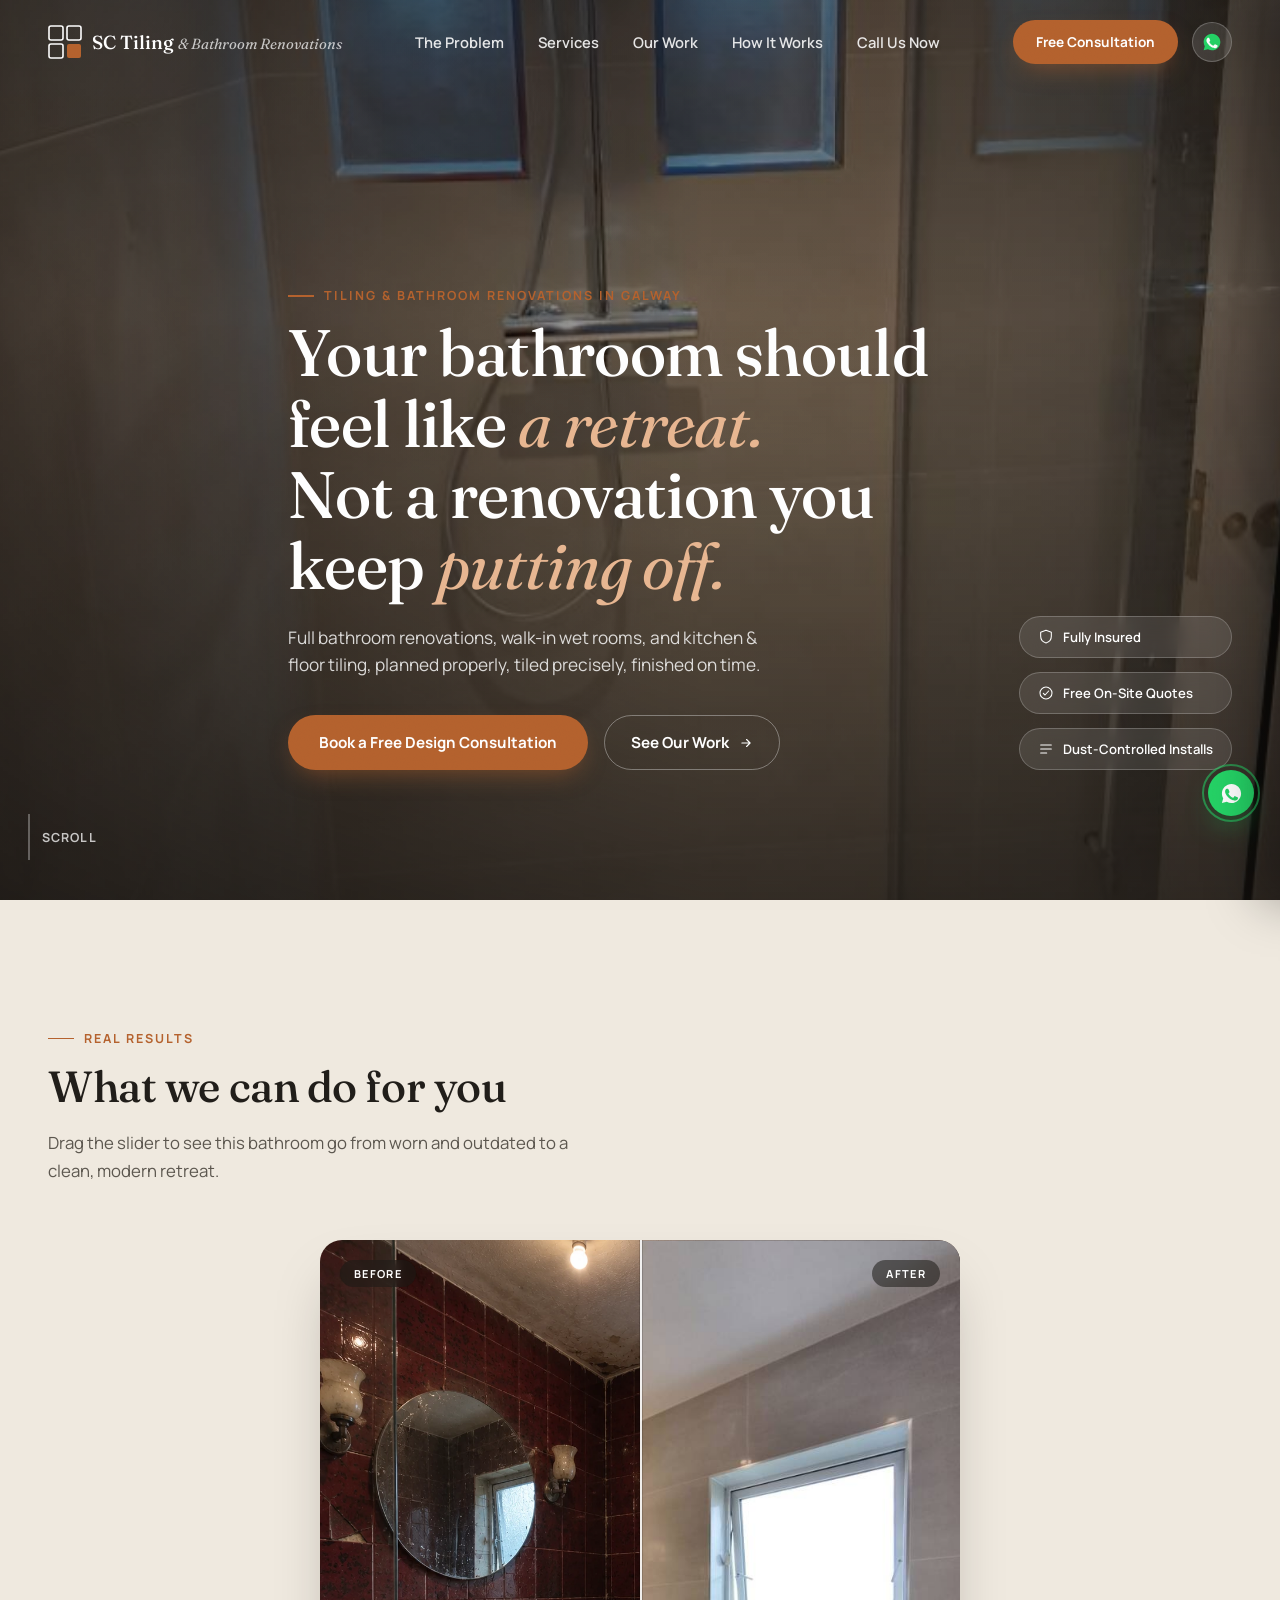
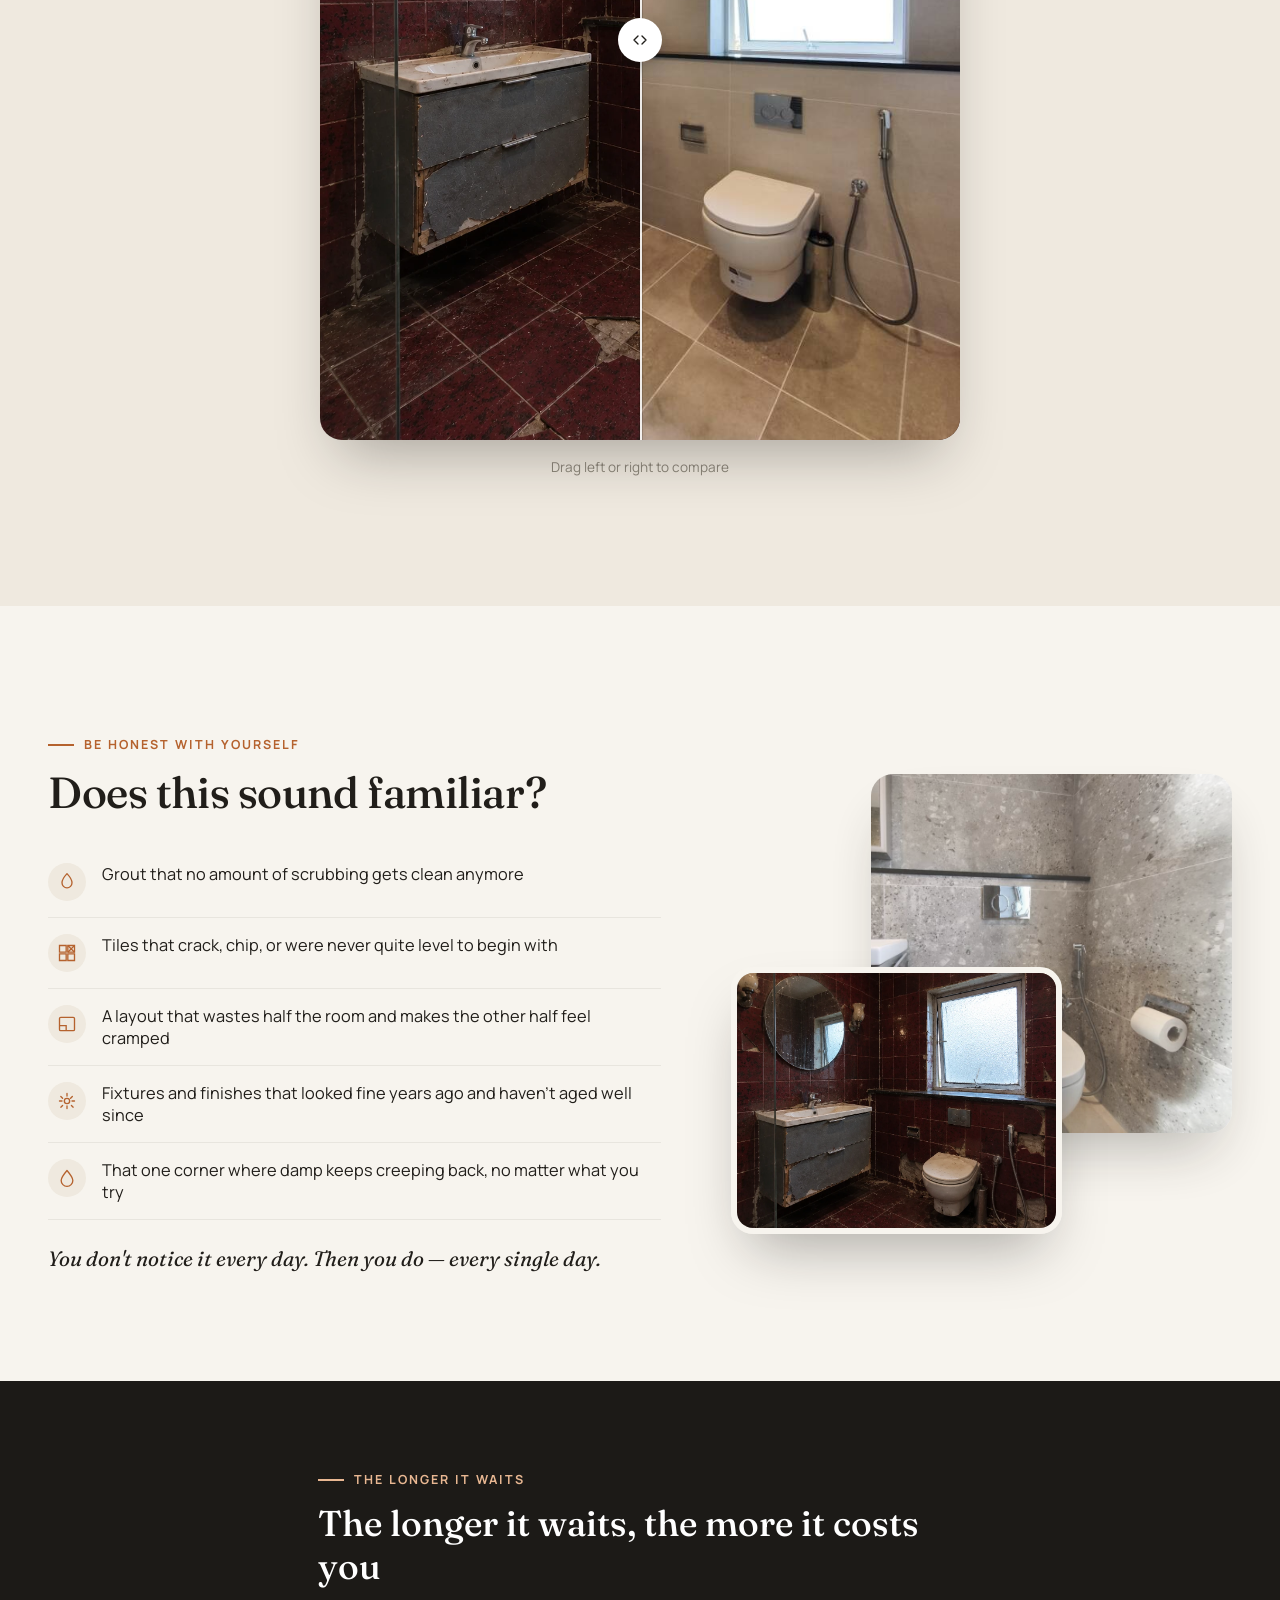
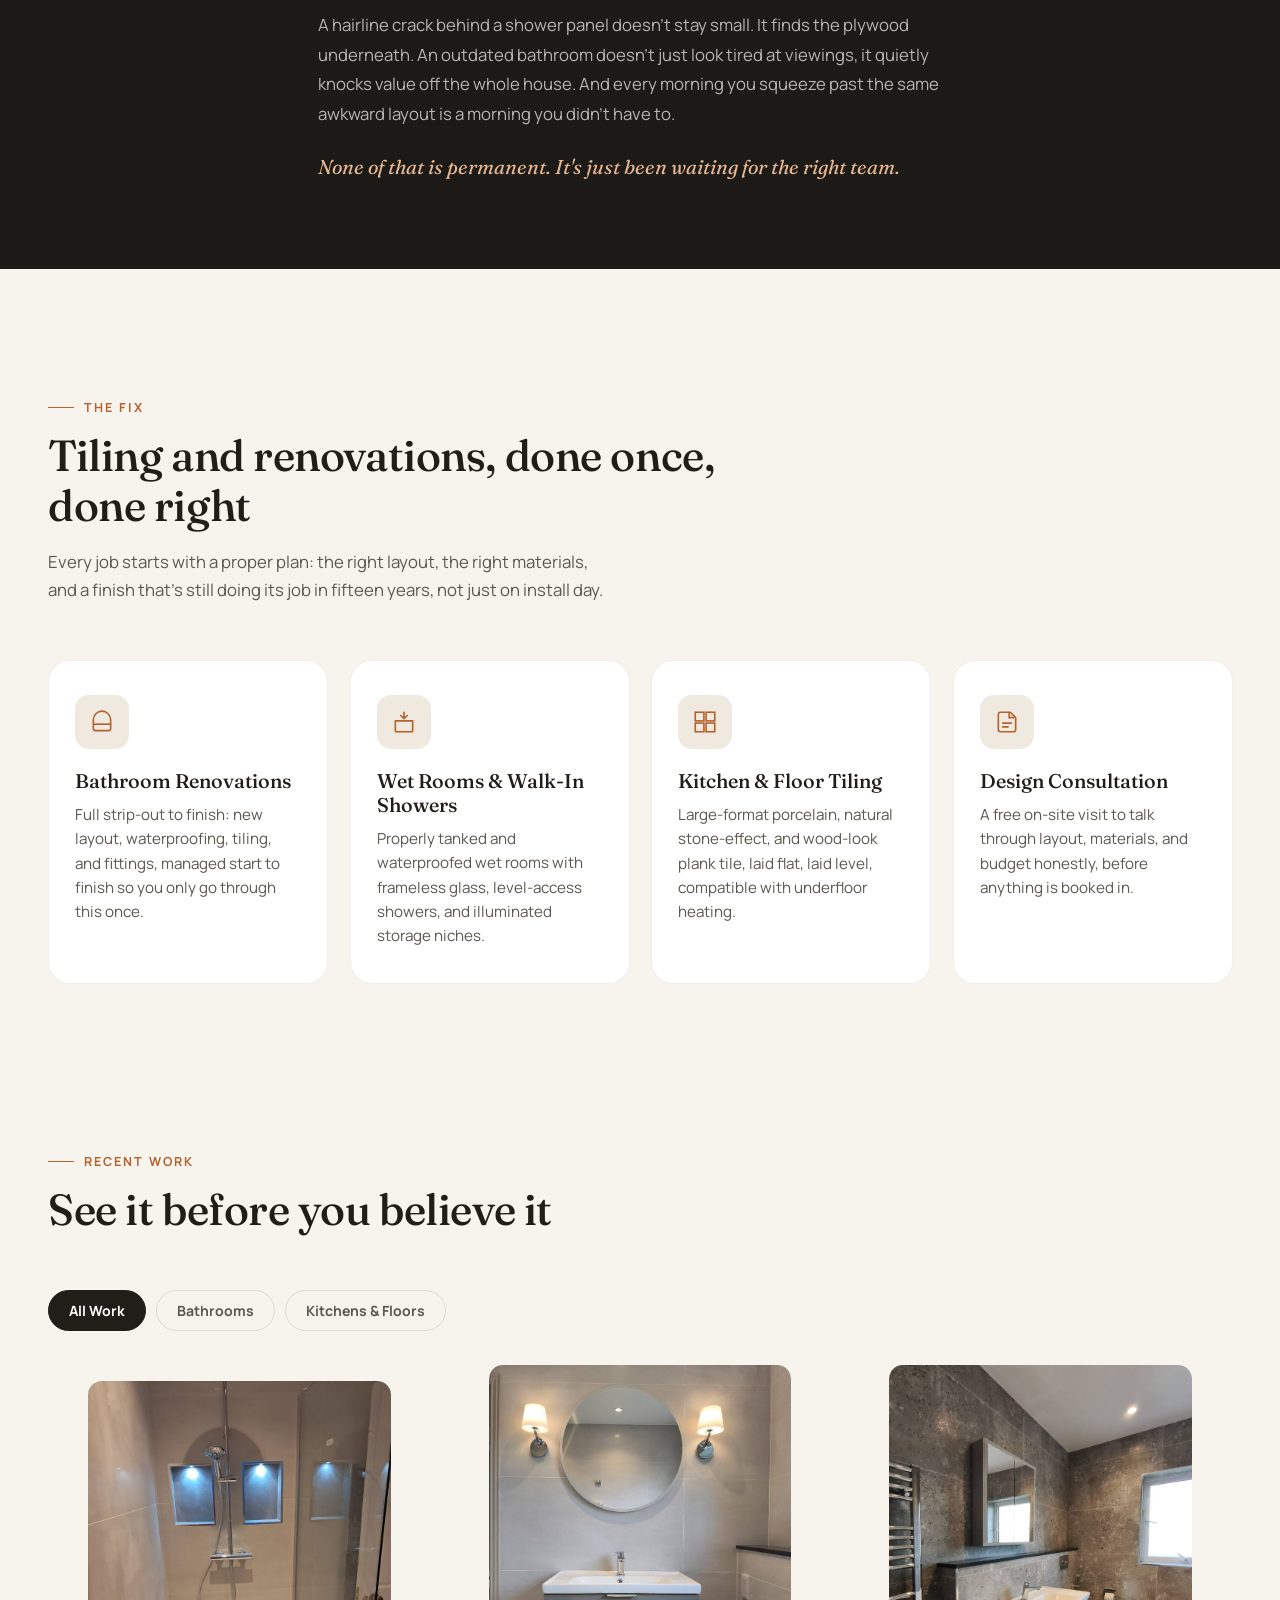
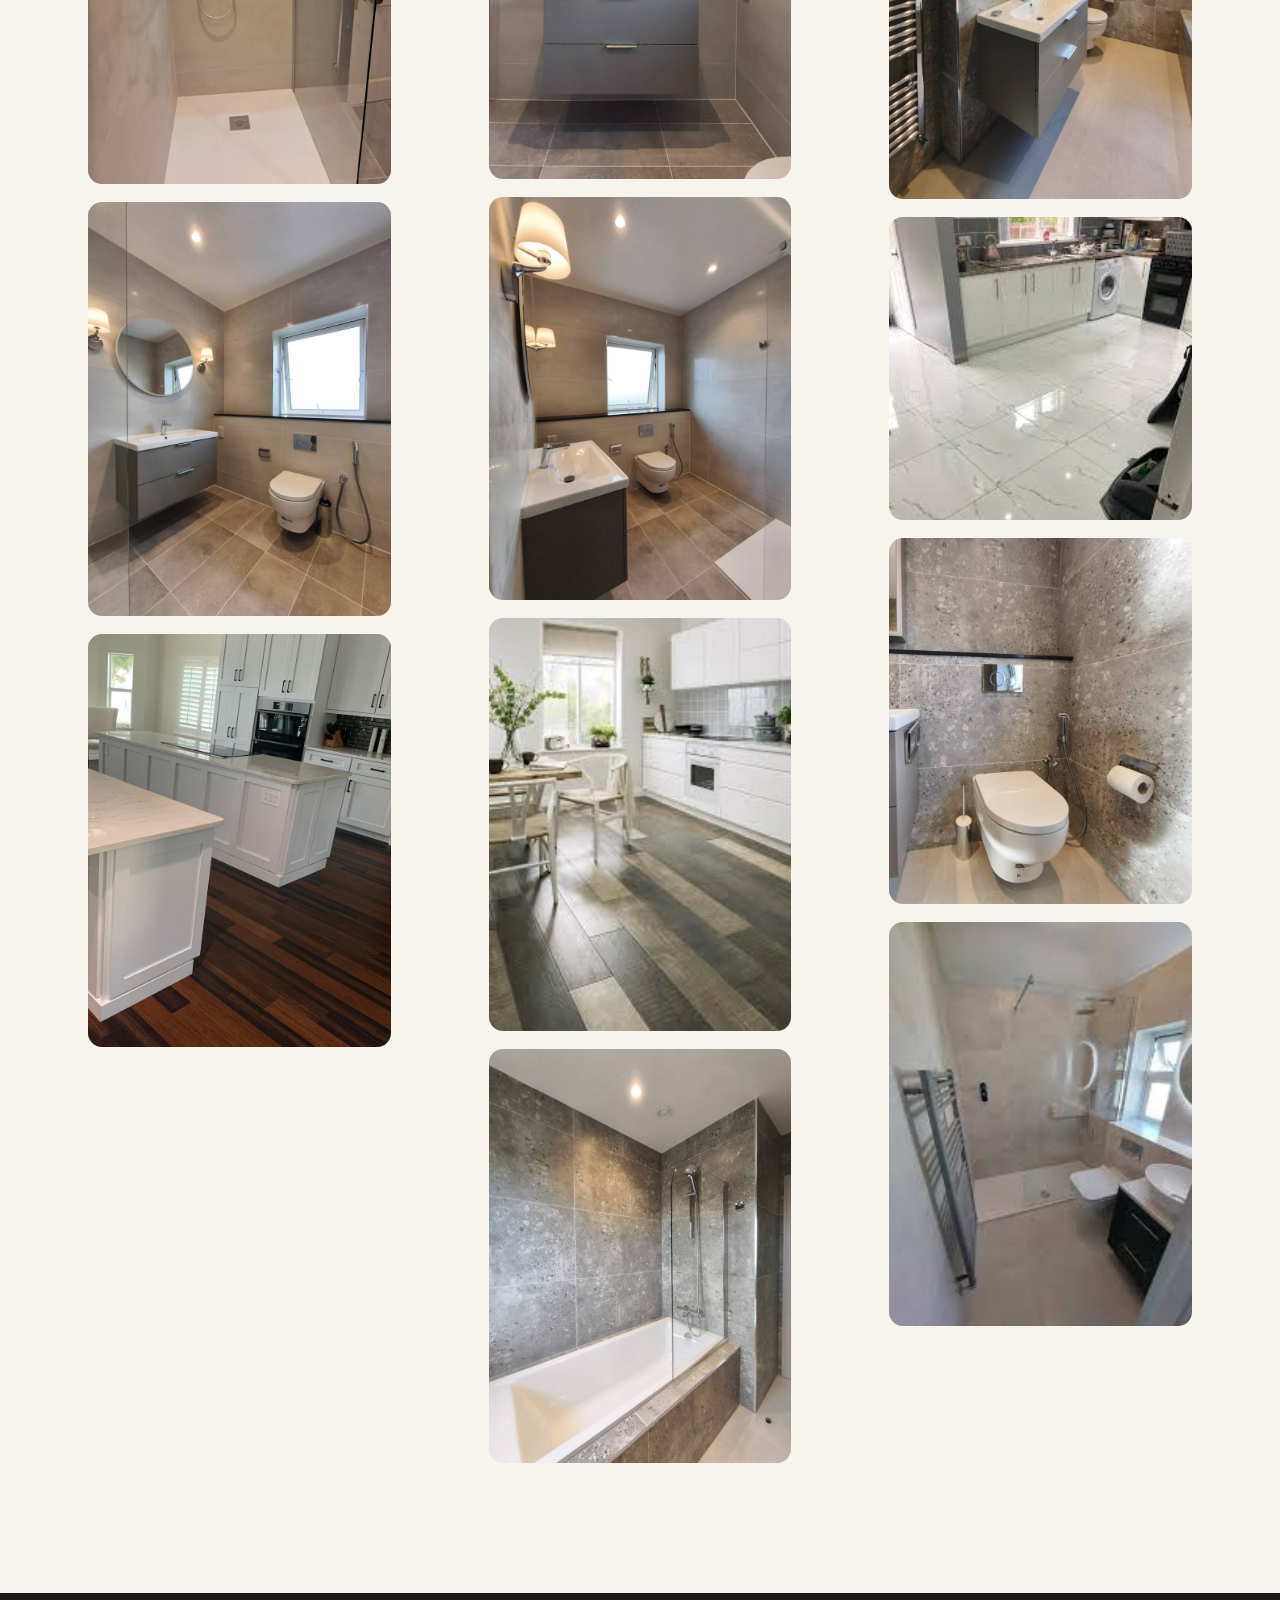
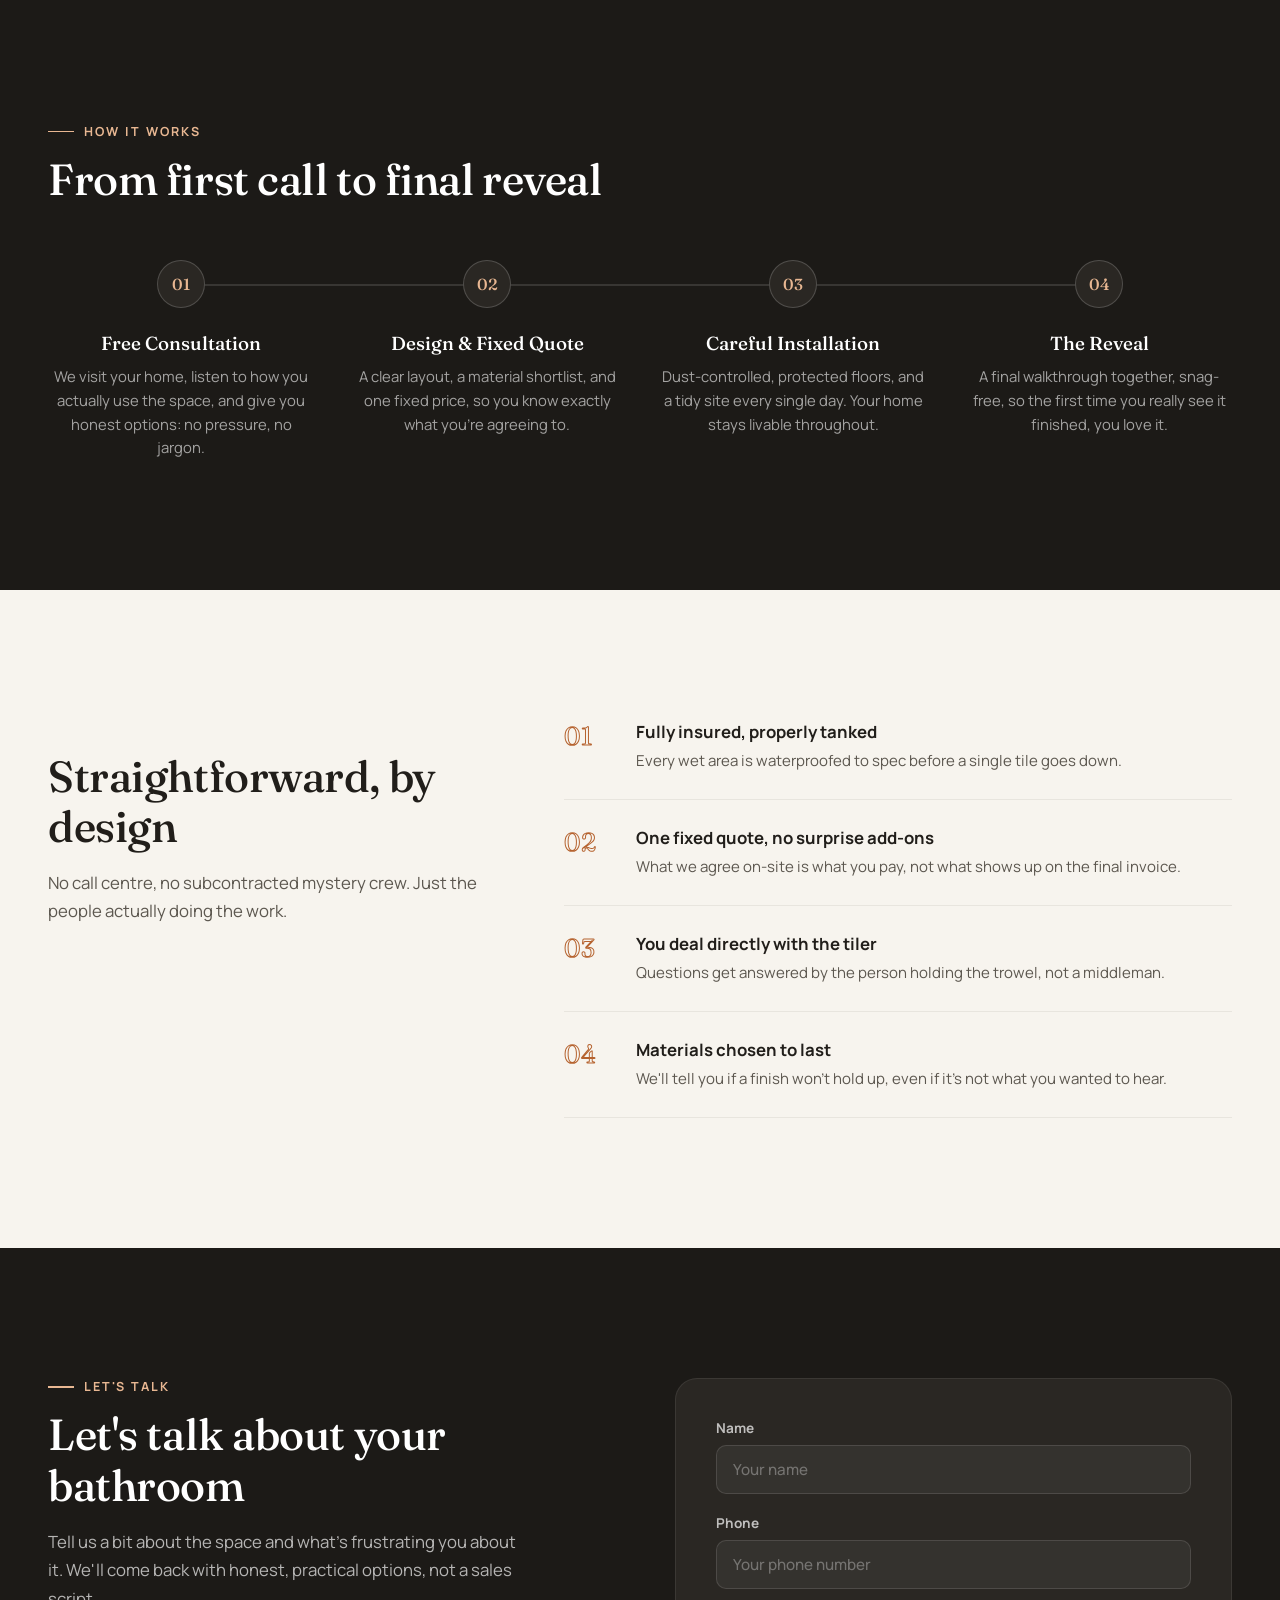
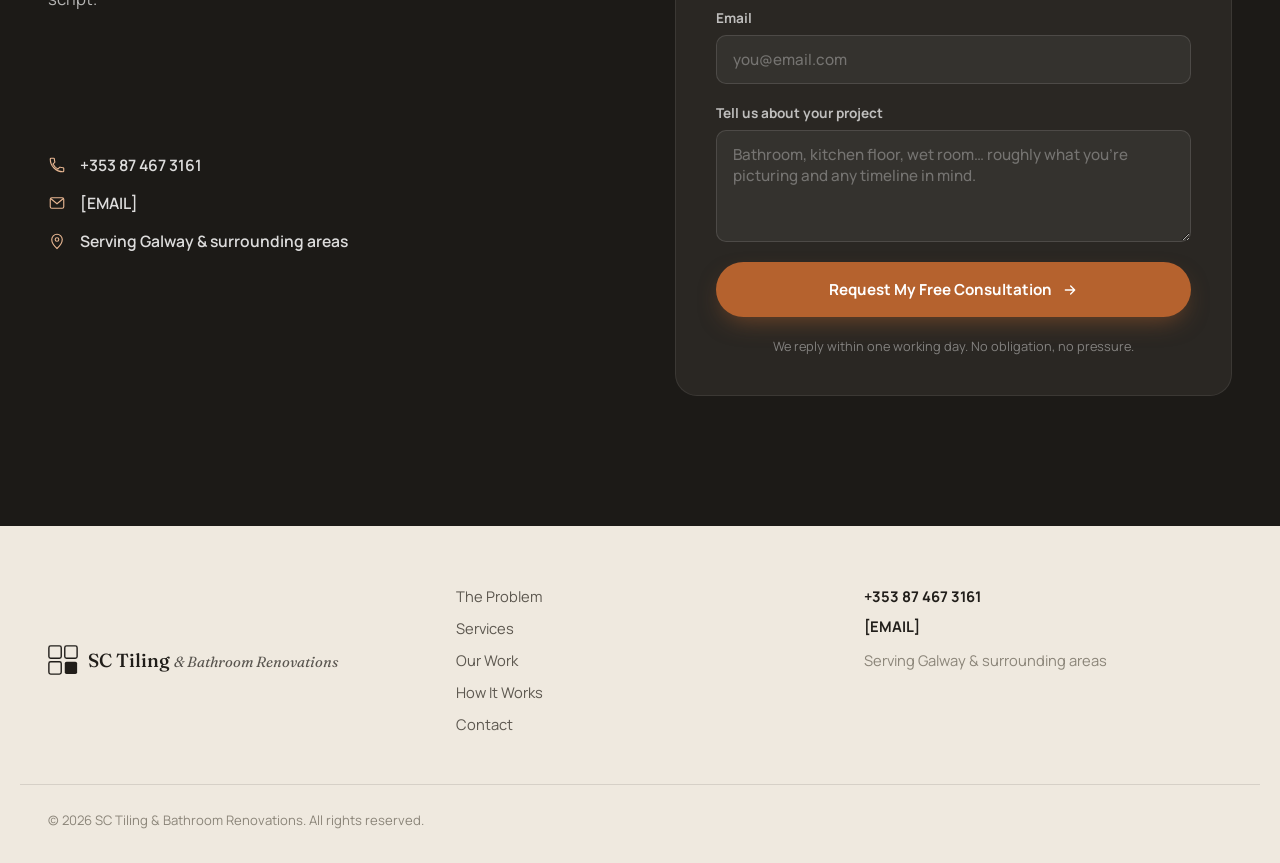
==== commit 92ed8c35: "Swap problem section photo to match the copy The stacked photo showed a finished, renovated bathroom" ====
--- a/sc-tiling/index.html
+++ b/sc-tiling/index.html
@@ -170,7 +170,7 @@
       <div class="problem-visual">
         <div class="visual-stack reveal" data-reveal>
           <img src="images/bathroom-stone-effect-wc-area.jpg" alt="Tired bathroom fittings ready for renovation" class="stack-img stack-img-back">
-          <img src="images/bathroom-grey-suite-vanity-toilet.jpg" alt="Bathroom in need of a full retile" class="stack-img stack-img-front">
+          <img src="images/bathroom-renovation-before.webp" alt="Worn bathroom with cracked red tiles and a damaged vanity, in need of a full retile" class="stack-img stack-img-front">
         </div>
       </div>
     </div>
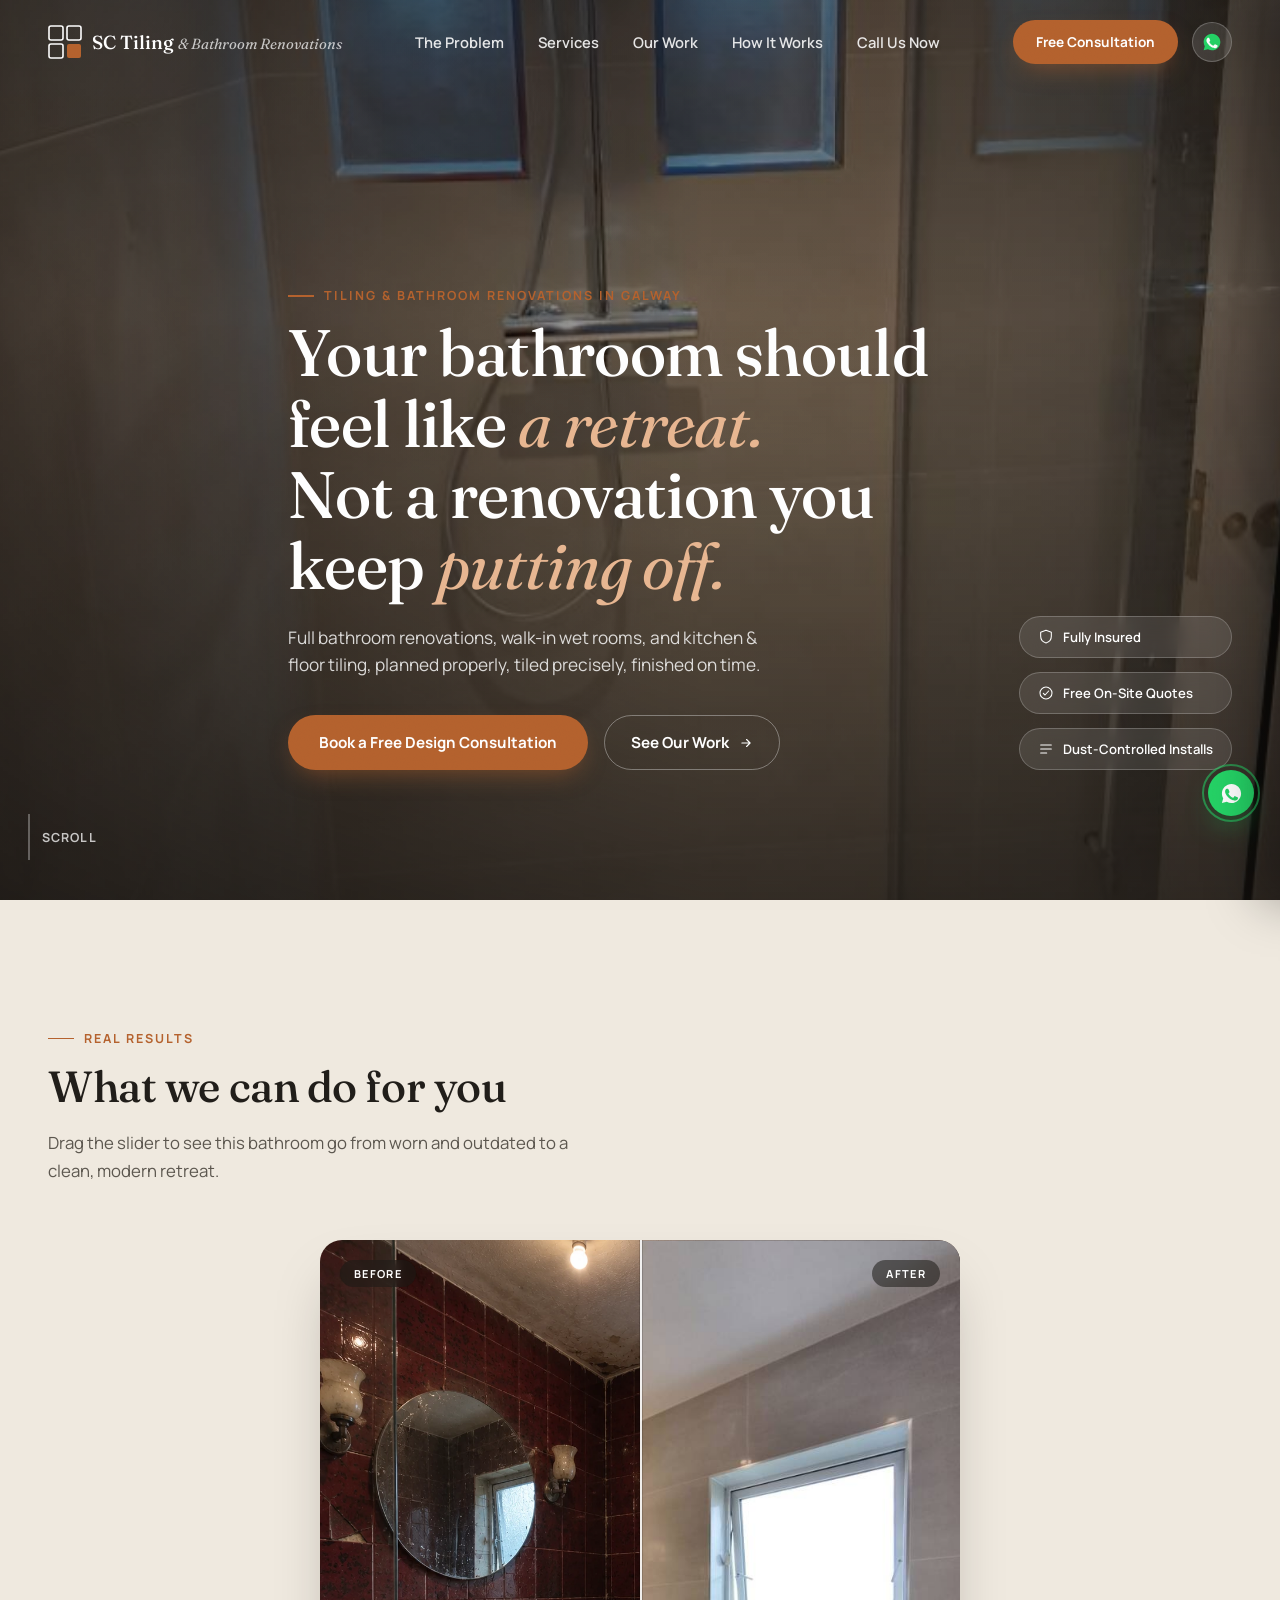
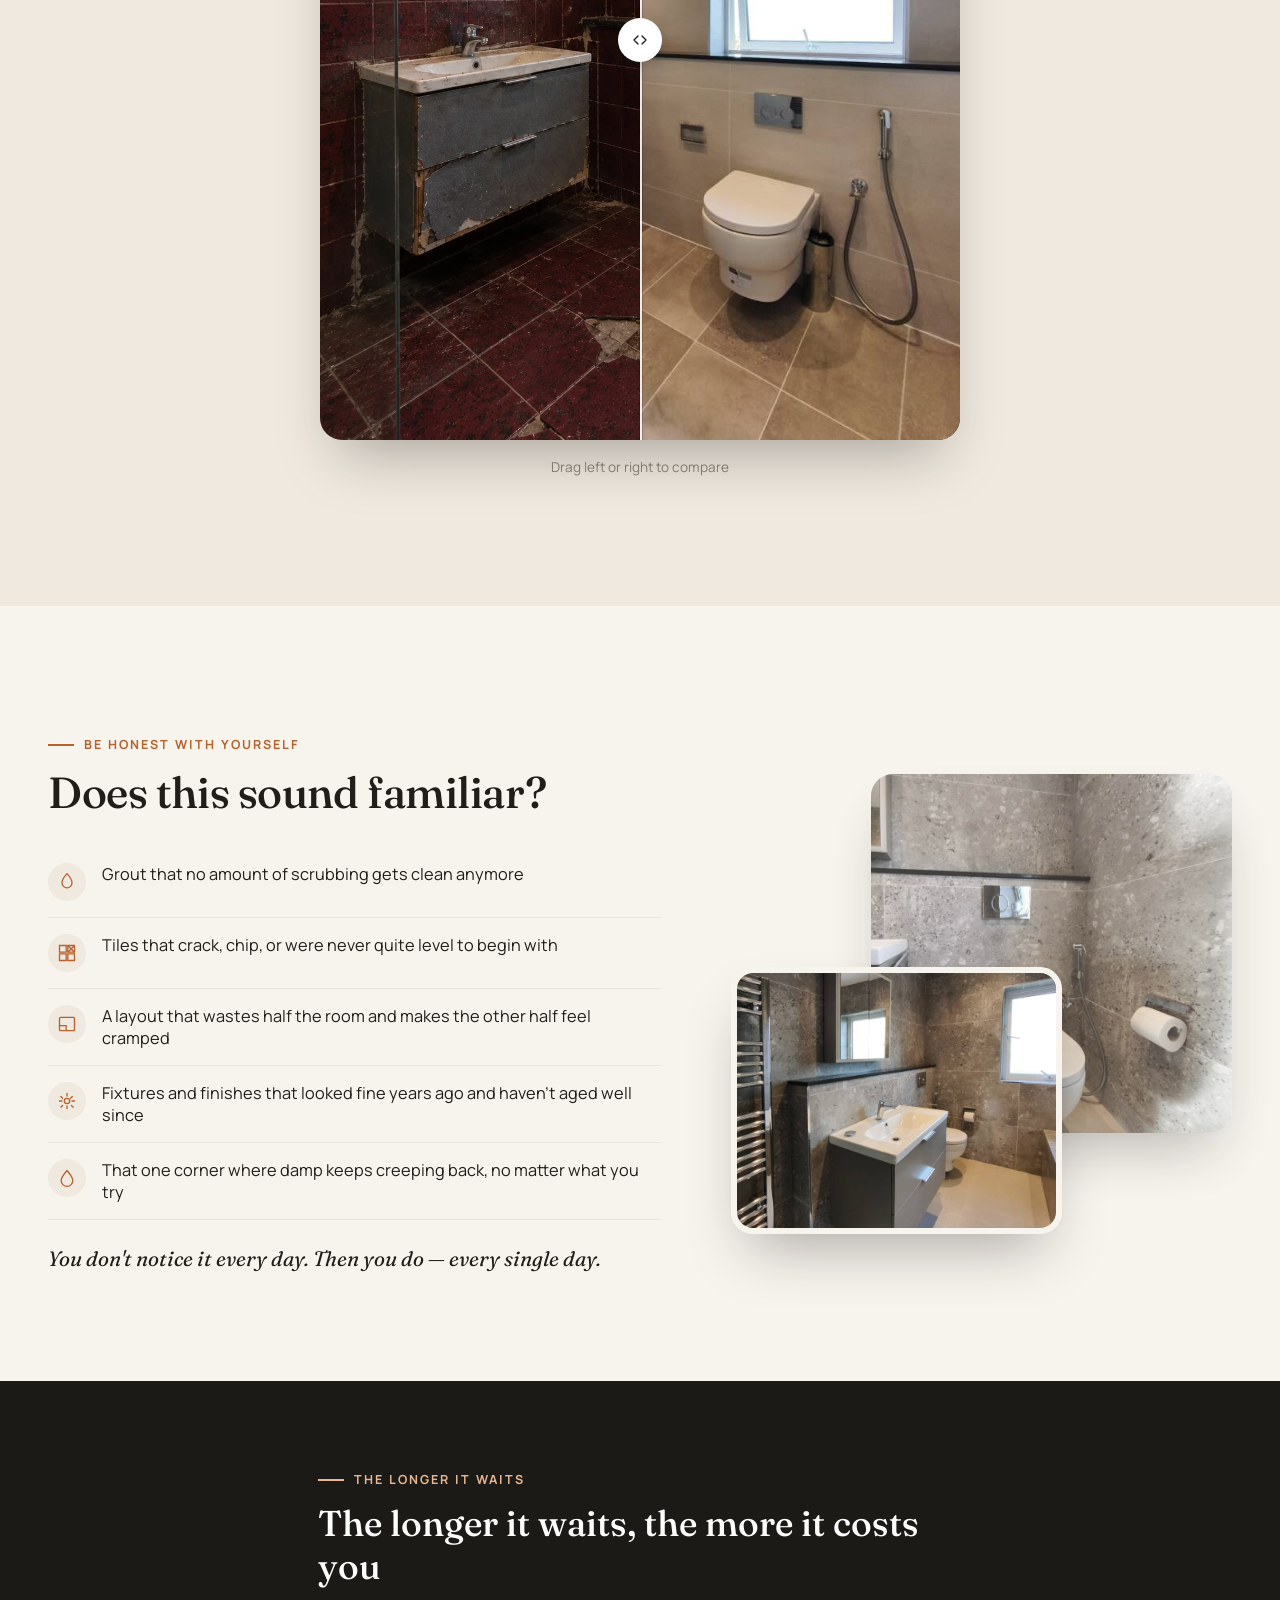
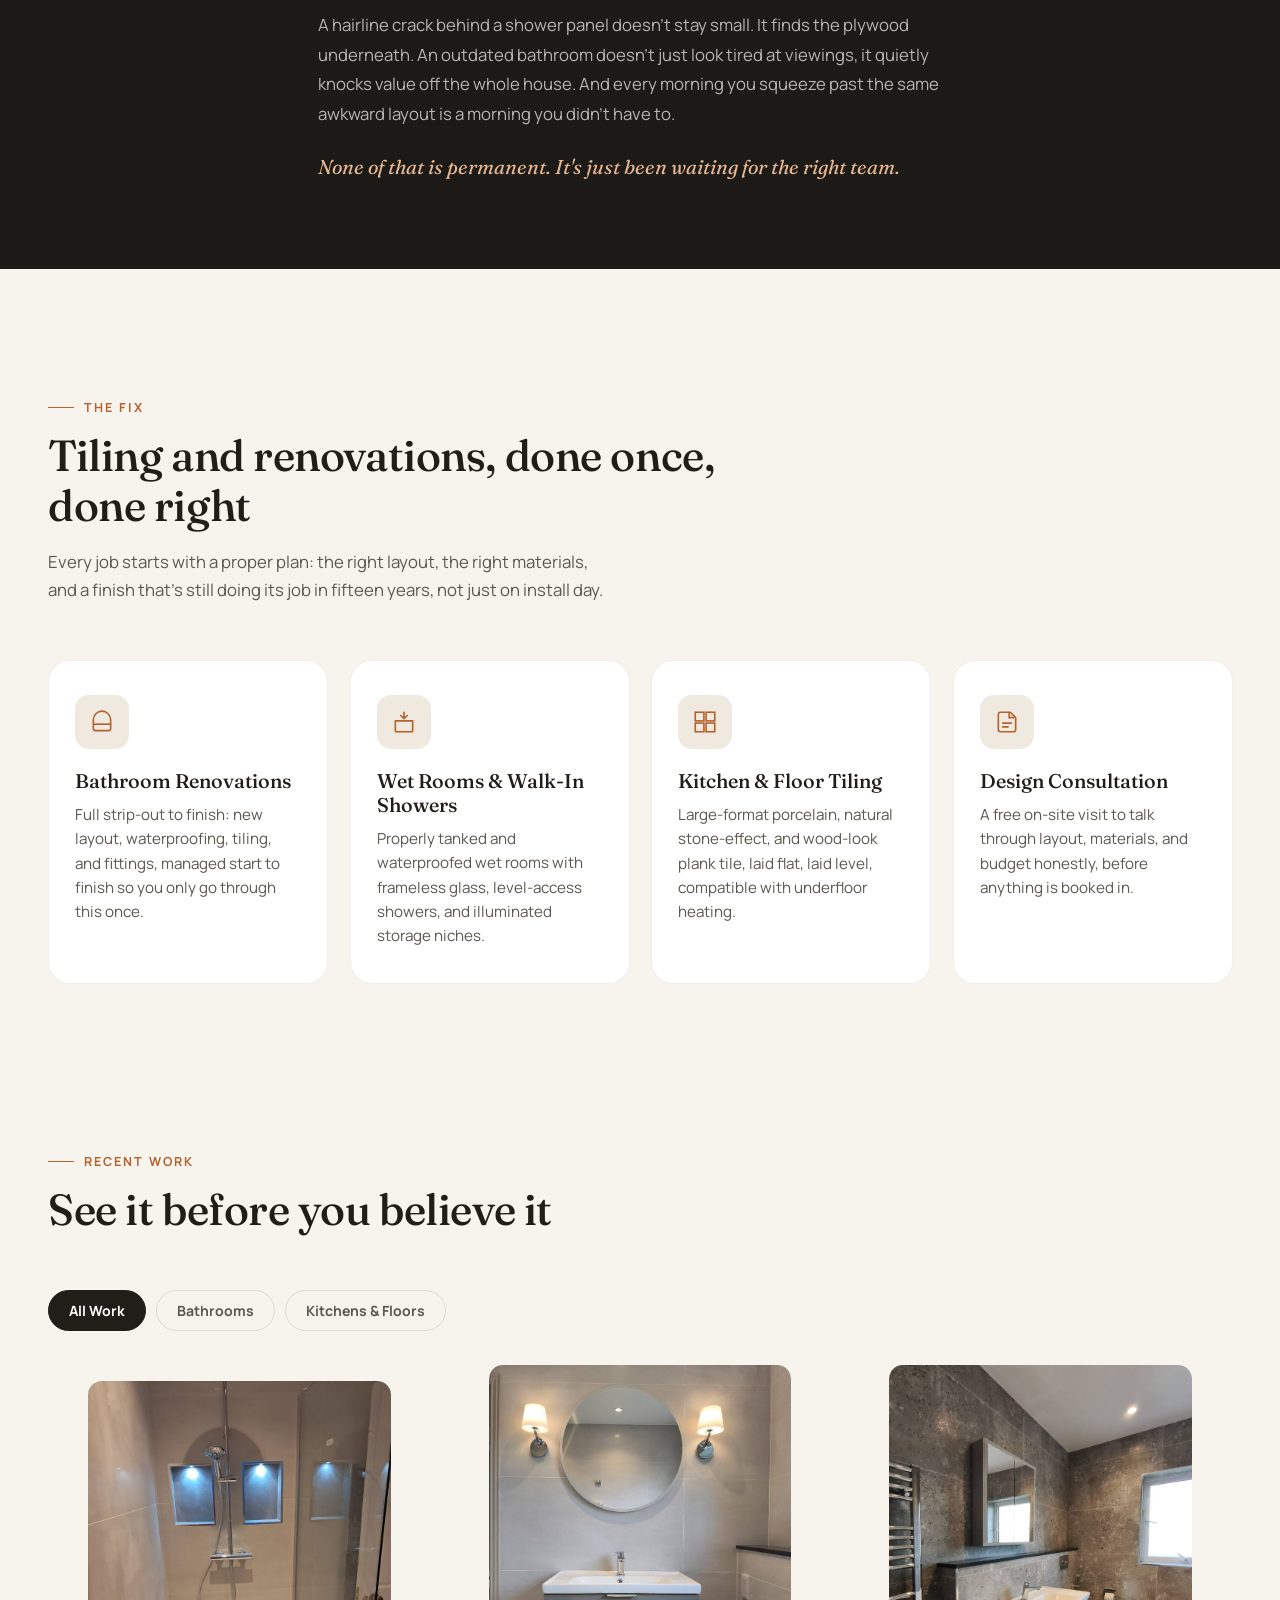
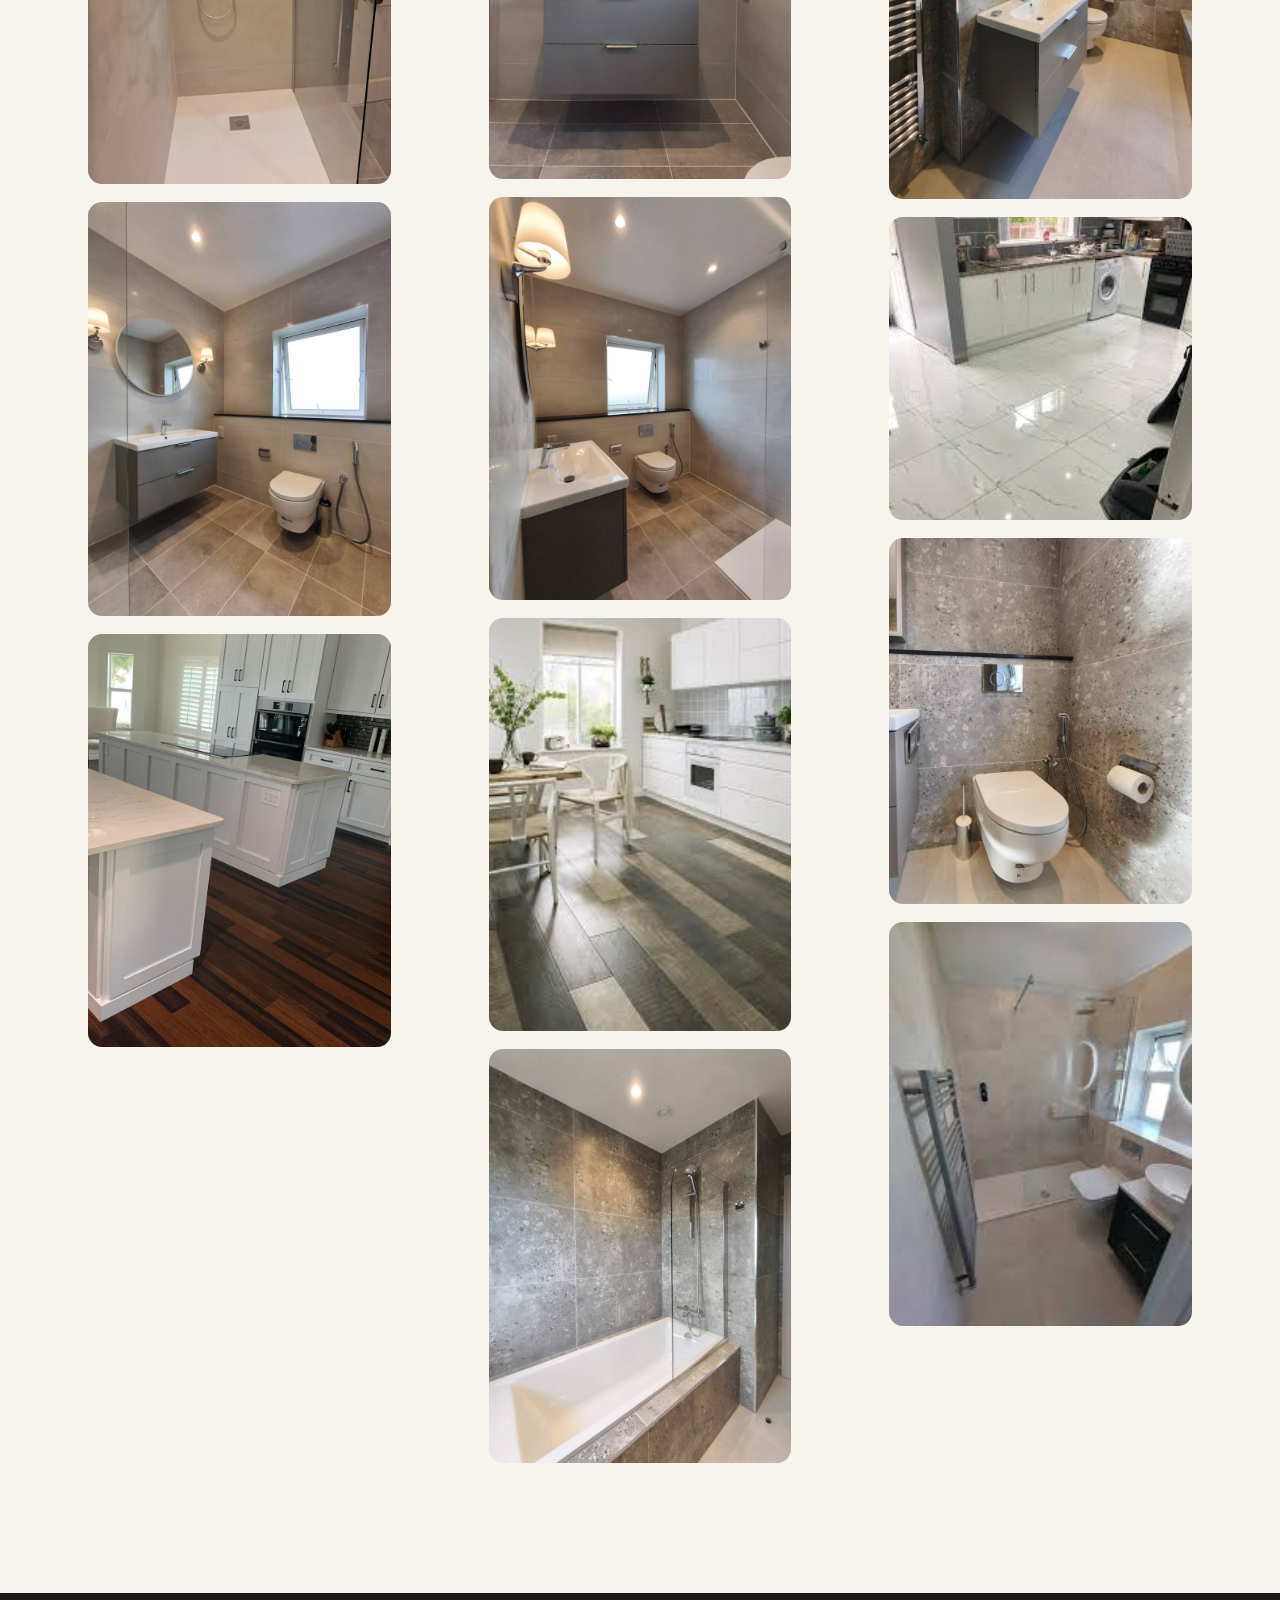
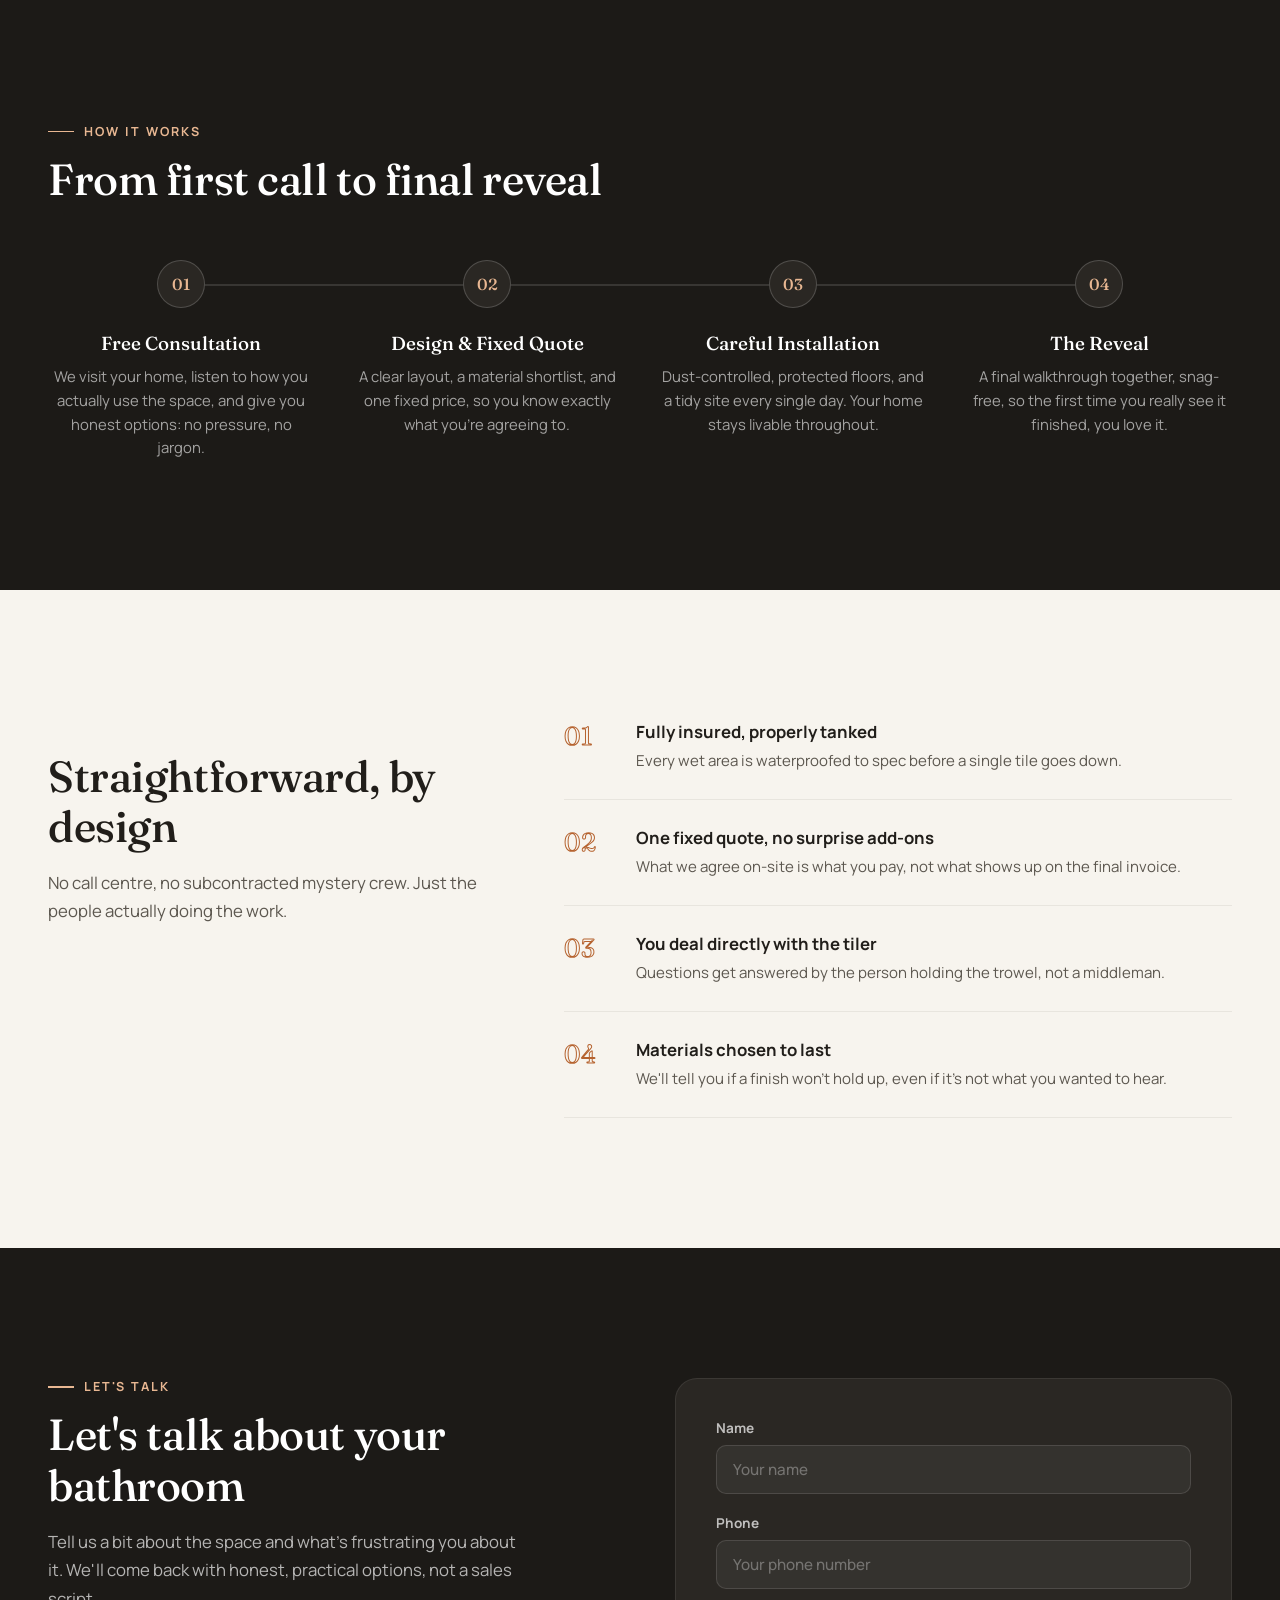
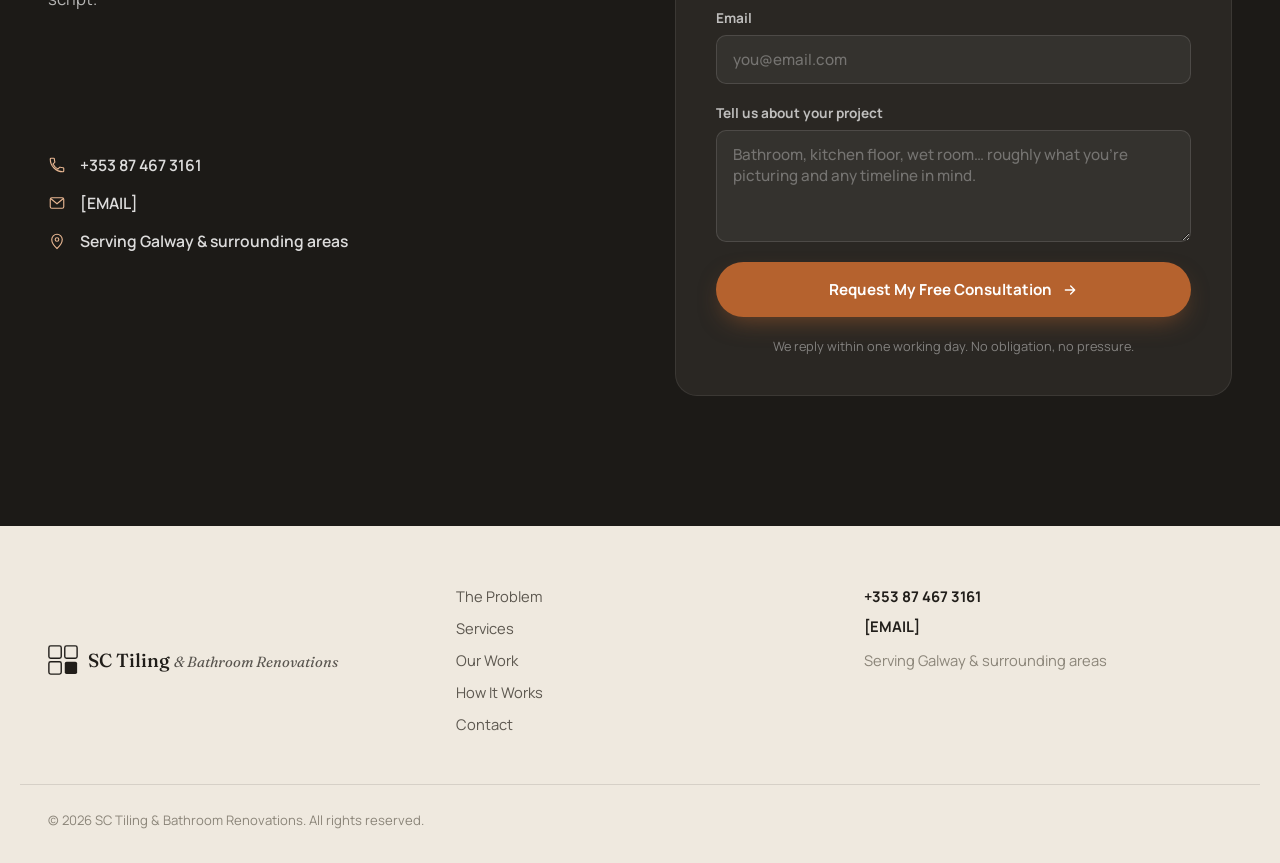
==== commit 3a707510: "Swap problem section photo per request Use the stone-effect vanity/towel rail photo (already in the " ====
--- a/sc-tiling/index.html
+++ b/sc-tiling/index.html
@@ -170,7 +170,7 @@
       <div class="problem-visual">
         <div class="visual-stack reveal" data-reveal>
           <img src="images/bathroom-stone-effect-wc-area.jpg" alt="Tired bathroom fittings ready for renovation" class="stack-img stack-img-back">
-          <img src="images/bathroom-renovation-before.webp" alt="Worn bathroom with cracked red tiles and a damaged vanity, in need of a full retile" class="stack-img stack-img-front">
+          <img src="images/bathroom-stone-effect-vanity-towel-rail.jpg" alt="Stone-effect bathroom with floating vanity and heated towel rail" class="stack-img stack-img-front">
         </div>
       </div>
     </div>
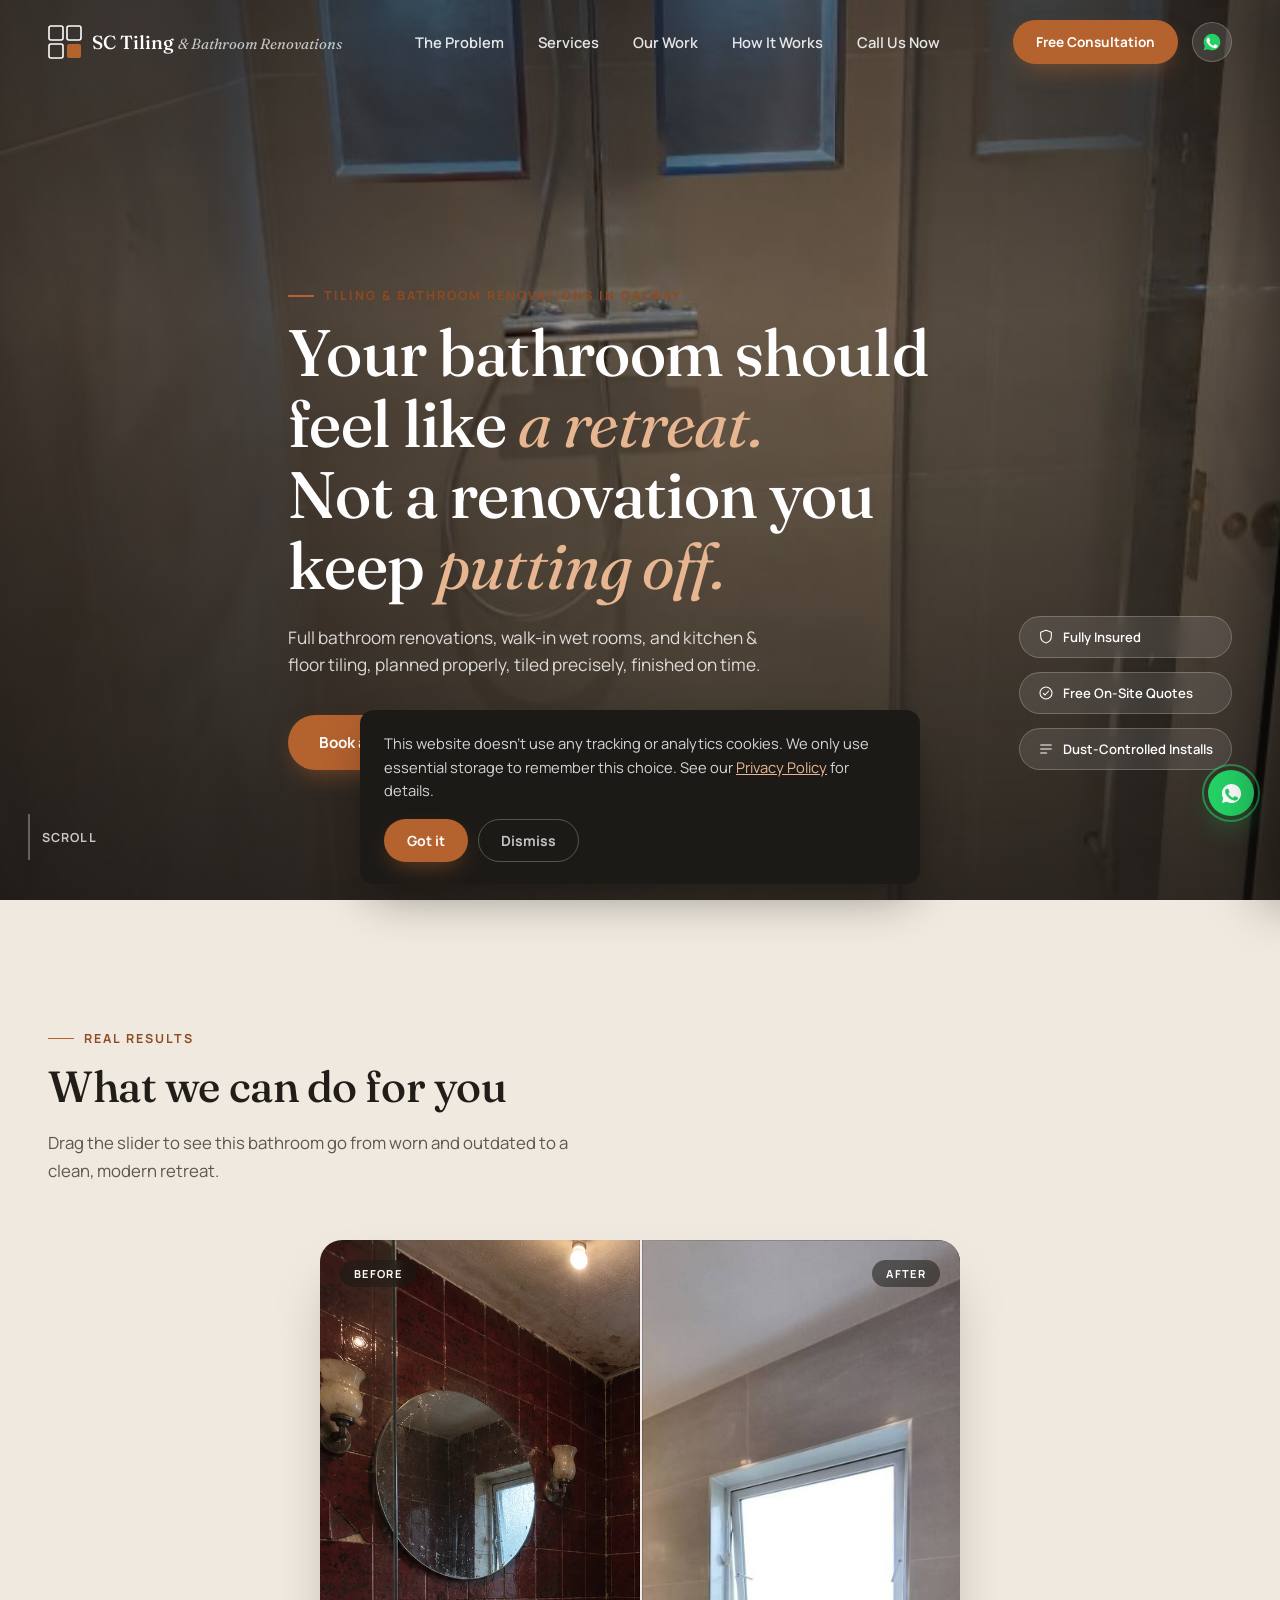
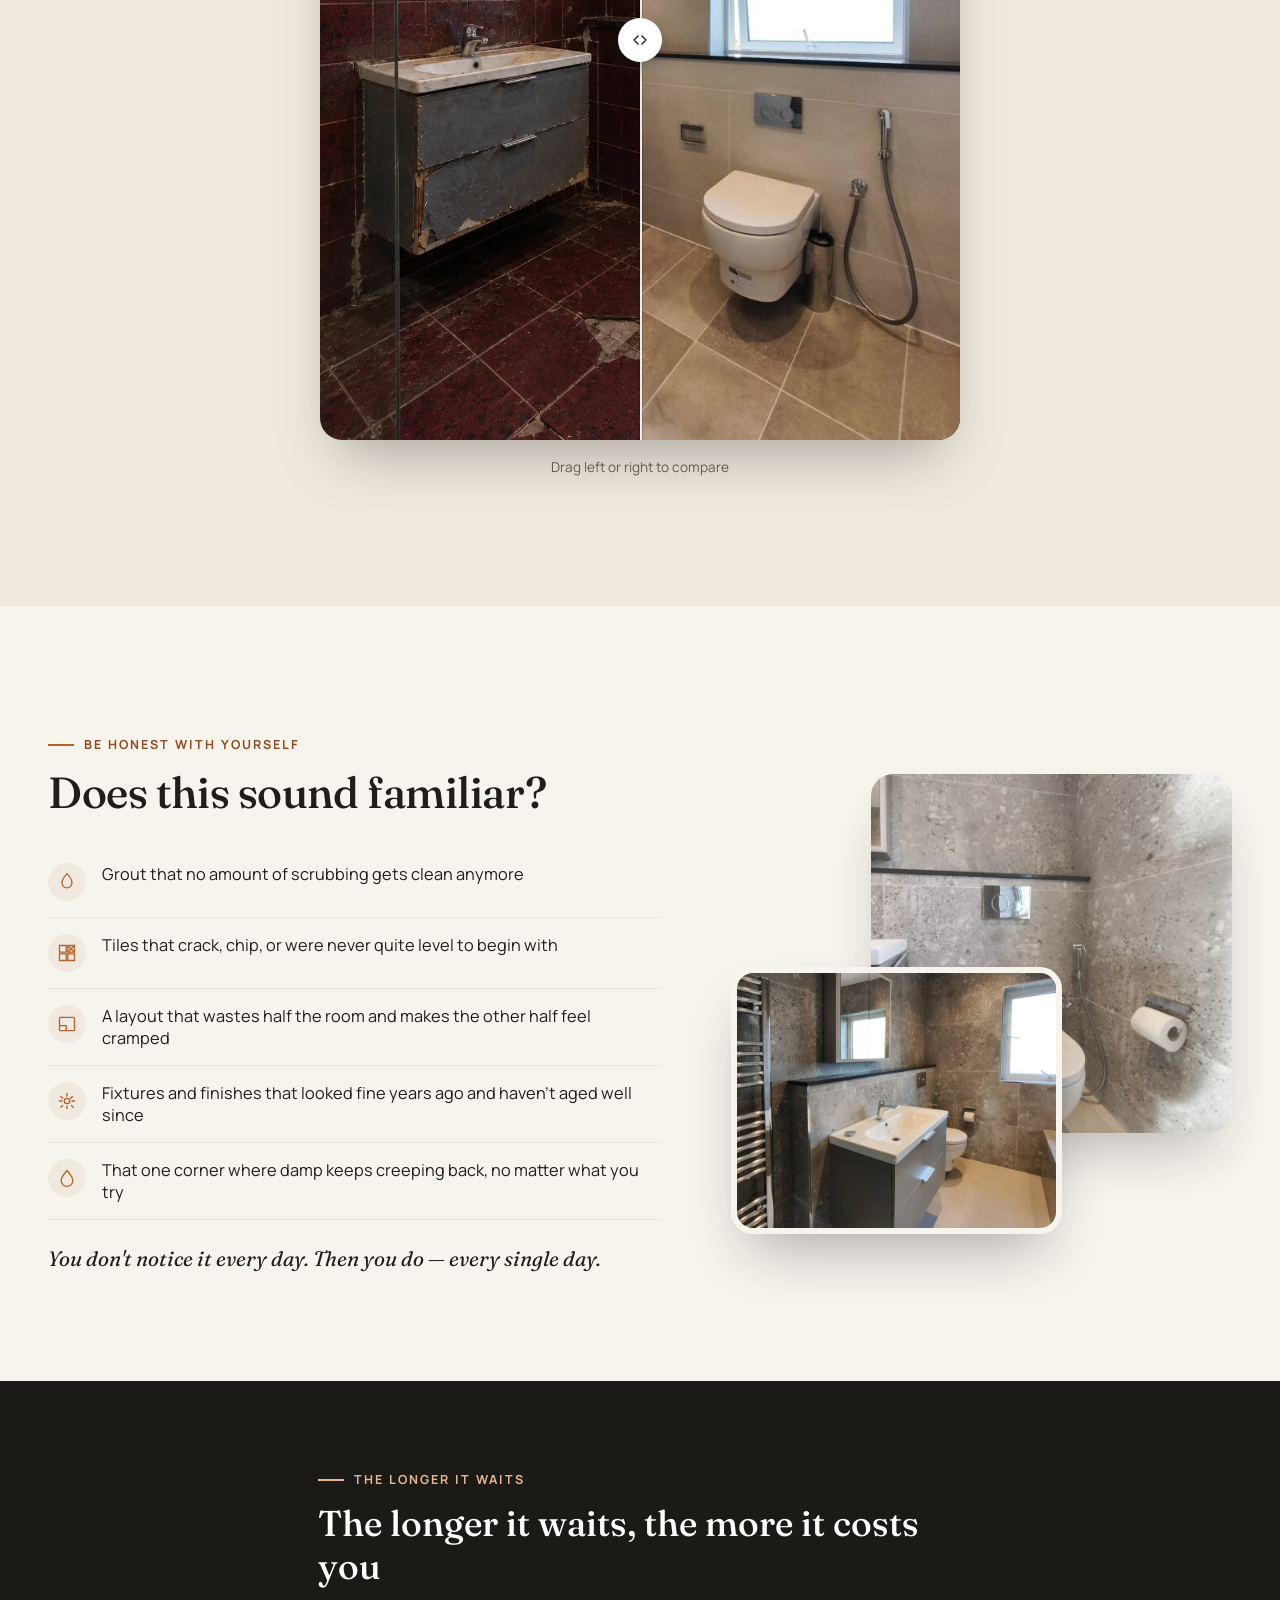
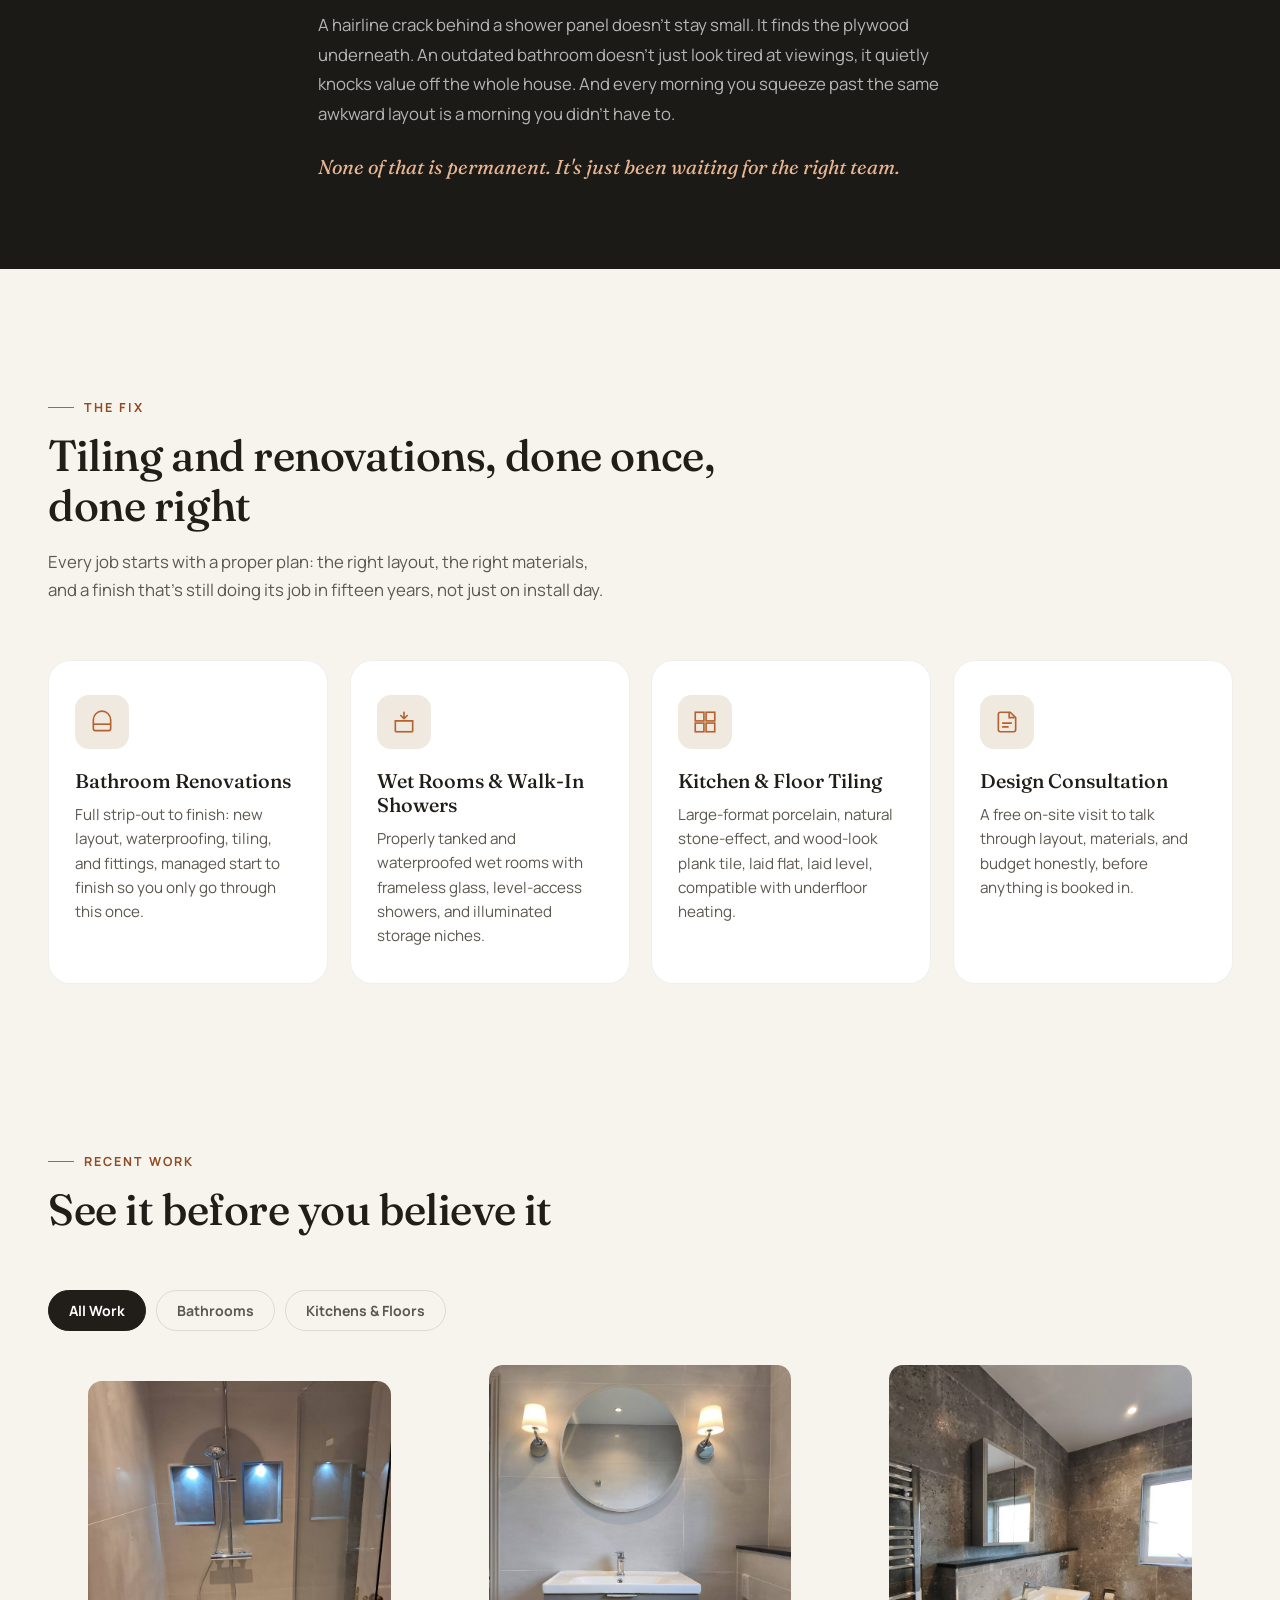
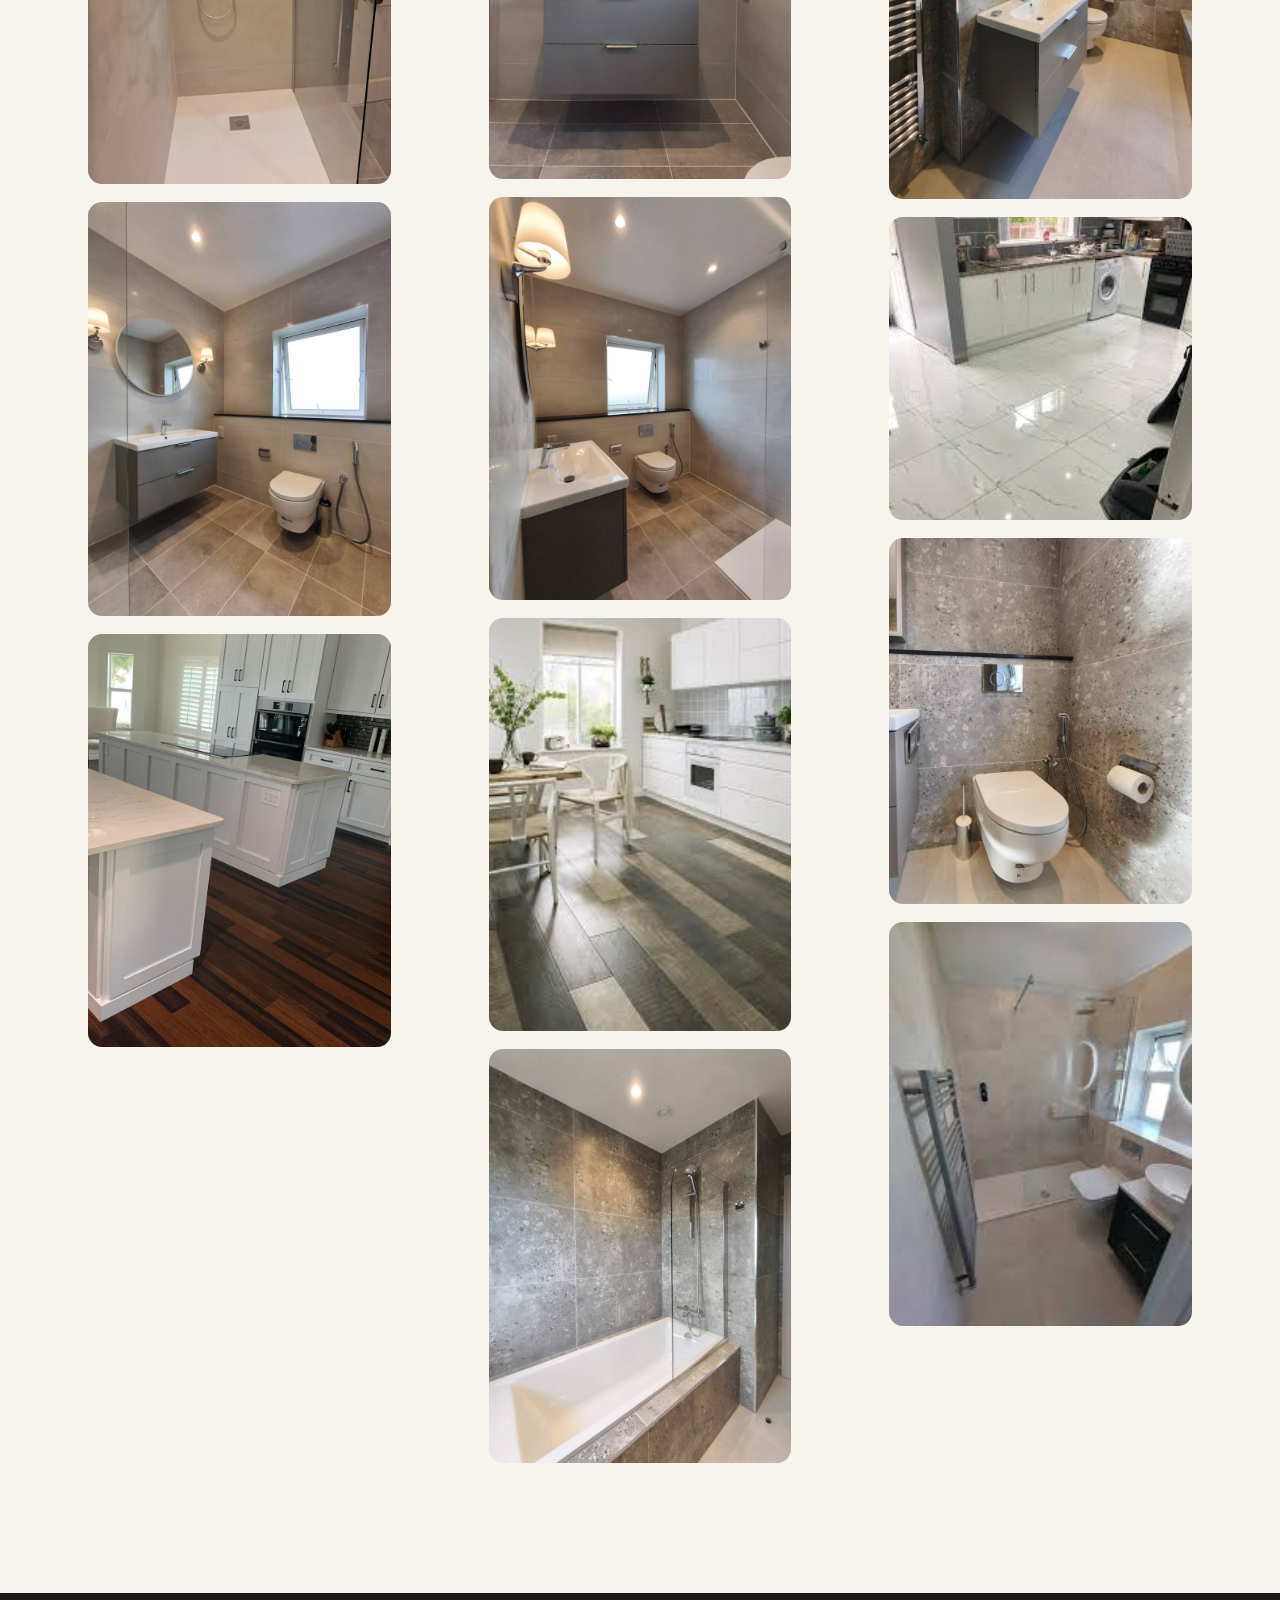
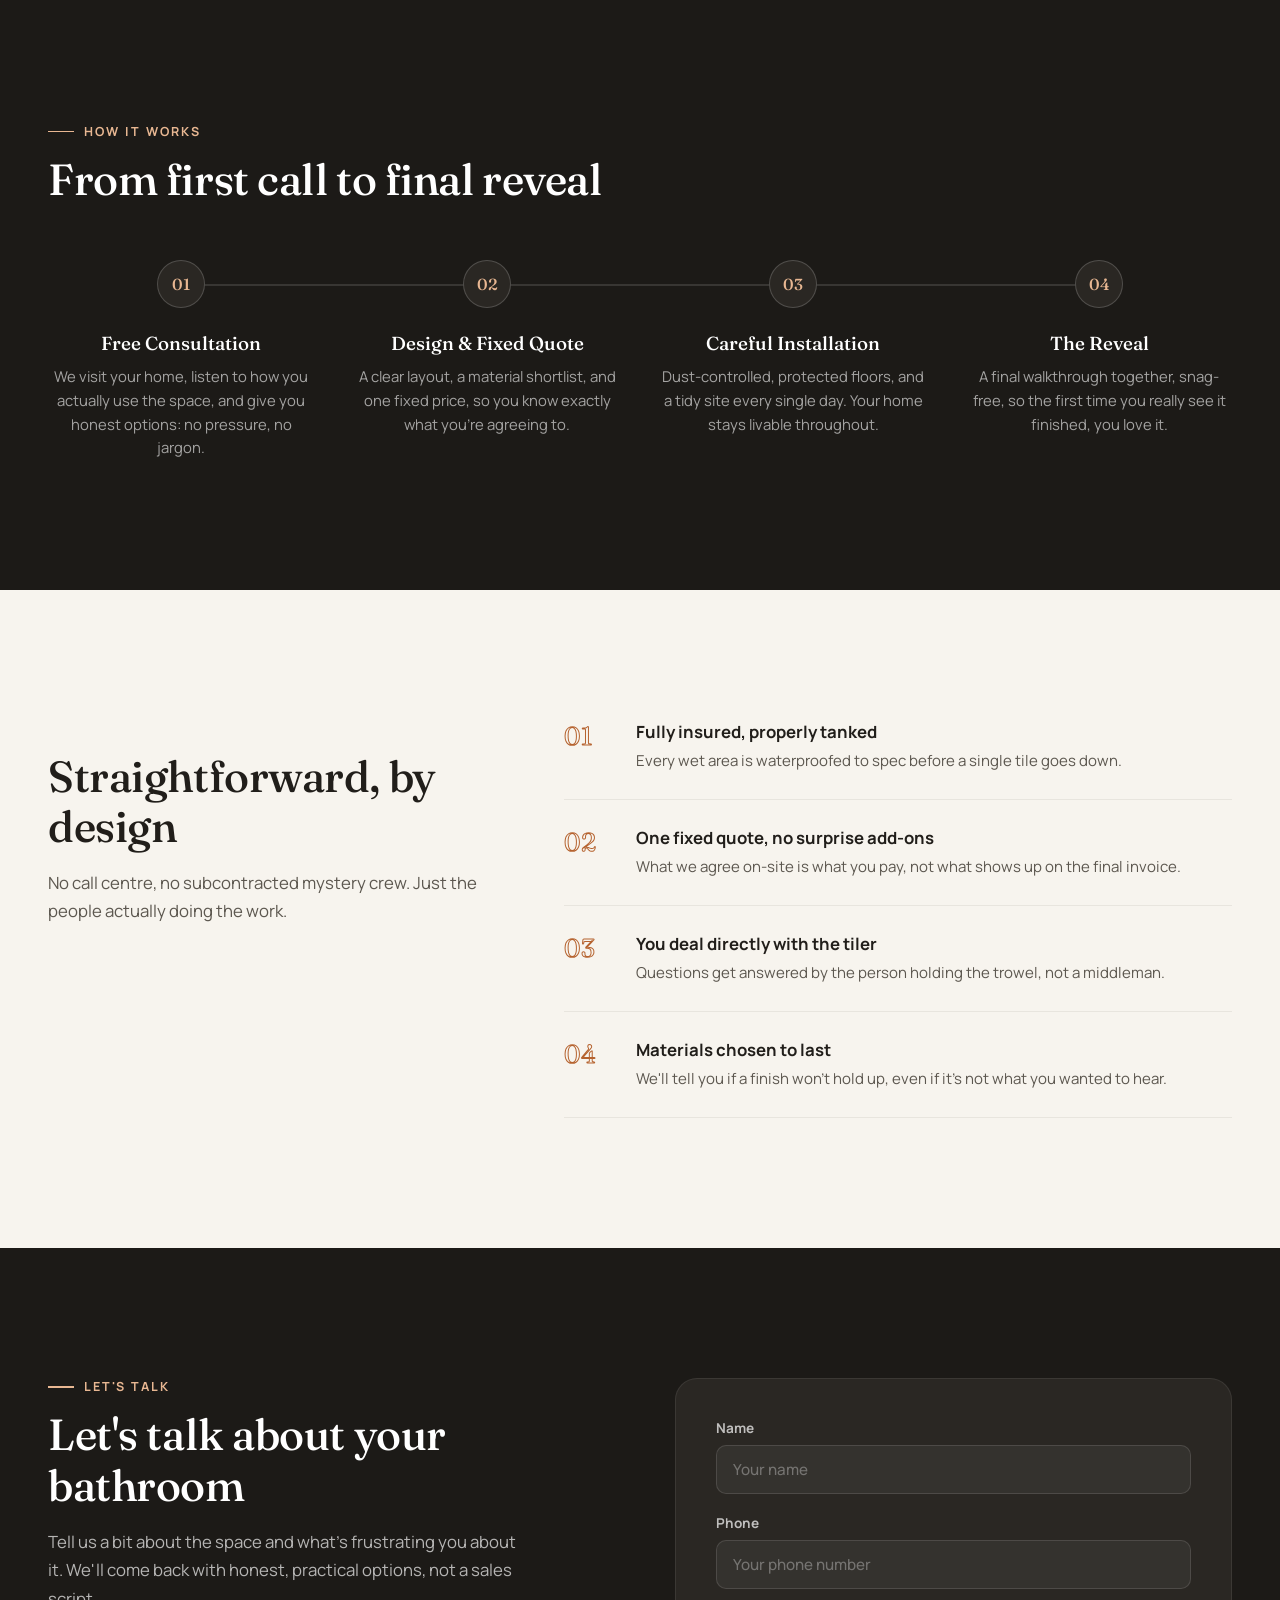
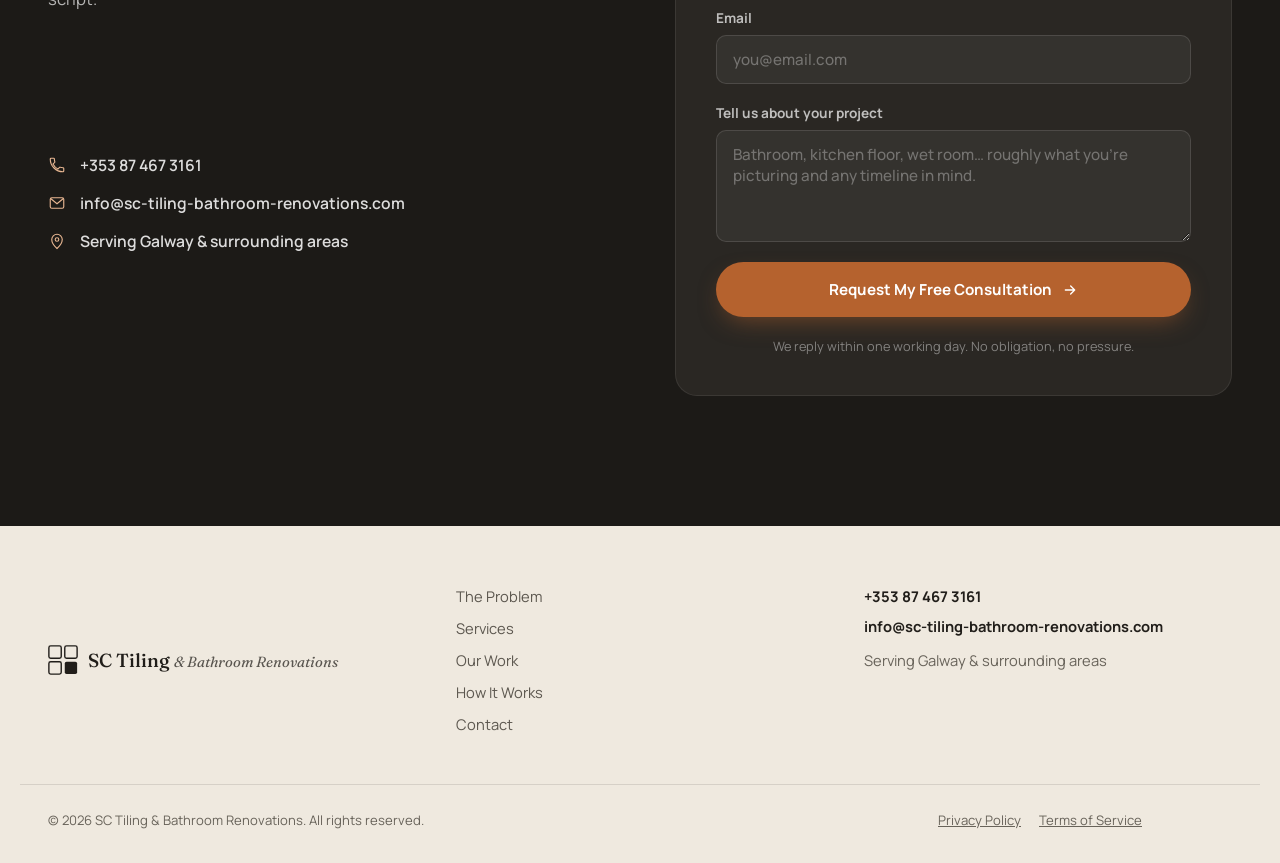
==== commit d2a6942f: "Add privacy policy, terms of service, cookie banner, and a11y pass - New privacy.html and terms.html" ====
--- a/sc-tiling/index.html
+++ b/sc-tiling/index.html
@@ -8,9 +8,11 @@
 <link rel="preconnect" href="https://fonts.googleapis.com">
 <link rel="preconnect" href="https://fonts.gstatic.com" crossorigin>
 <link href="https://fonts.googleapis.com/css2?family=Fraunces:ital,opsz,wght@0,9..144,300;0,9..144,400;0,9..144,500;0,9..144,600;1,9..144,400;1,9..144,500&family=Manrope:wght@400;500;600;700;800&display=swap" rel="stylesheet">
-<link rel="stylesheet" href="css/style.css?v=17">
+<link rel="stylesheet" href="css/style.css?v=18">
 </head>
 <body>
+
+<a href="#top" class="skip-link">Skip to main content</a>
 
 <div class="grain-overlay" aria-hidden="true"></div>
 <div class="cursor-glow" aria-hidden="true"></div>
@@ -387,9 +389,9 @@
             <svg width="18" height="18" viewBox="0 0 24 24" fill="none"><path d="M6.6 10.8c1.4 2.9 3.7 5.2 6.6 6.6l2.2-2.2c.3-.3.7-.4 1-.2 1.1.4 2.3.6 3.6.6.6 0 1 .4 1 1V20c0 .6-.4 1-1 1C10.6 21 3 13.4 3 4c0-.6.4-1 1-1h3.5c.6 0 1 .4 1 1 0 1.3.2 2.5.6 3.6.1.4 0 .8-.2 1L6.6 10.8Z" stroke="currentColor" stroke-width="1.5"/></svg>
             <span>+353 87 467 3161</span>
           </a>
-          <a href="mailto:[EMAIL]" class="contact-detail">
+          <a href="mailto:info@sc-tiling-bathroom-renovations.com" class="contact-detail">
             <svg width="18" height="18" viewBox="0 0 24 24" fill="none"><rect x="3" y="5" width="18" height="14" rx="2" stroke="currentColor" stroke-width="1.5"/><path d="m3.5 6 8.5 7 8.5-7" stroke="currentColor" stroke-width="1.5"/></svg>
-            <span>[EMAIL]</span>
+            <span>info@sc-tiling-bathroom-renovations.com</span>
           </a>
           <div class="contact-detail">
             <svg width="18" height="18" viewBox="0 0 24 24" fill="none"><path d="M12 22s7-6.3 7-12a7 7 0 1 0-14 0c0 5.7 7 12 7 12Z" stroke="currentColor" stroke-width="1.5"/><circle cx="12" cy="10" r="2.4" stroke="currentColor" stroke-width="1.5"/></svg>
@@ -454,12 +456,16 @@
     </nav>
     <div class="footer-contact">
       <a href="tel:+353874673161">+353 87 467 3161</a>
-      <a href="mailto:[EMAIL]">[EMAIL]</a>
+      <a href="mailto:info@sc-tiling-bathroom-renovations.com">info@sc-tiling-bathroom-renovations.com</a>
       <p>Serving Galway &amp; surrounding areas</p>
     </div>
   </div>
   <div class="container footer-bottom">
     <p>&copy; <span id="year"></span> SC Tiling &amp; Bathroom Renovations. All rights reserved.</p>
+    <nav class="footer-legal">
+      <a href="privacy.html">Privacy Policy</a>
+      <a href="terms.html">Terms of Service</a>
+    </nav>
   </div>
 </footer>
 
@@ -484,6 +490,15 @@
   </a>
 </div>
 
-<script src="js/main.js?v=6"></script>
+<!-- ============ COOKIE CONSENT BANNER ============ -->
+<div class="cookie-banner" id="cookieBanner" role="dialog" aria-label="Cookie notice">
+  <p>This website doesn't use any tracking or analytics cookies. We only use essential storage to remember this choice. See our <a href="privacy.html">Privacy Policy</a> for details.</p>
+  <div class="cookie-banner-actions">
+    <button type="button" class="btn btn-primary" id="cookieAccept">Got it</button>
+    <button type="button" class="cookie-btn-decline" id="cookieDecline">Dismiss</button>
+  </div>
+</div>
+
+<script src="js/main.js?v=7"></script>
 </body>
 </html>
--- a/sc-tiling/css/style.css
+++ b/sc-tiling/css/style.css
@@ -8,7 +8,7 @@
   --clr-card: #FFFFFF;
   --clr-ink: #211E1A;
   --clr-ink-soft: #5C574F;
-  --clr-ink-faint: #8B8579;
+  --clr-ink-faint: #68635A;
   --clr-line: rgba(33,30,26,0.12);
   --clr-line-soft: rgba(33,30,26,0.07);
   --clr-accent: #B5622E;
@@ -58,7 +58,7 @@
   font-size: 12.5px;
   letter-spacing: .16em;
   text-transform: uppercase;
-  color: var(--clr-accent);
+  color: var(--clr-accent-dark);
   margin: 0 0 14px;
   display:flex; align-items:center; gap:10px;
 }
@@ -257,7 +257,7 @@
   transition: opacity .5s var(--ease), transform .5s var(--ease), color .3s ease;
 }
 .mobile-menu.open .mobile-link{ opacity:1; transform:translateY(0); }
-.mobile-link .num{ font-family: var(--font-body); font-size: .72rem; font-weight:700; color: var(--clr-accent); }
+.mobile-link .num{ font-family: var(--font-body); font-size: .72rem; font-weight:700; color: var(--clr-accent-light); }
 .mobile-link:hover{ color: var(--clr-accent-light); }
 .mobile-menu-foot{ display:flex; flex-direction:column; gap:14px; }
 .mobile-menu-foot p{ color: rgba(255,255,255,.55); font-size:.82rem; margin:0; }
@@ -719,8 +719,14 @@
 .footer-contact a{ color: var(--clr-ink); font-weight:700; }
 .footer-contact a:hover{ color: var(--clr-accent); }
 .footer-contact p{ color: var(--clr-ink-faint); margin:4px 0 0; }
-.footer-bottom{ padding: 26px 28px 34px; }
+.footer-bottom{
+  padding: 26px 28px 34px;
+  display:flex; flex-wrap:wrap; gap: 10px 24px; align-items:center; justify-content:space-between;
+}
 .footer-bottom p{ margin:0; font-size:.82rem; color: var(--clr-ink-faint); }
+.footer-legal{ display:flex; gap:18px; margin-right: 90px; }
+.footer-legal a{ font-size:.82rem; color: var(--clr-ink-faint); text-decoration: underline; }
+.footer-legal a:hover{ color: var(--clr-ink-soft); }
 
 /* ============================================================
    FLOATING CONTROLS
@@ -880,6 +886,7 @@
   .btn-label-short{ display:inline; }
 
   .footer-inner{ grid-template-columns:1fr; gap:30px; padding-bottom:40px; }
+  .footer-legal{ margin-right:0; }
 
   /* the sticky call bar below already gives mobile a persistent way back
      to the top of the page's actions, so the floating circle button is
@@ -917,6 +924,67 @@
   .section-title{ font-size: 1.7rem; }
 }
 
+/* ============================================================
+   ACCESSIBILITY: skip link, focus states
+   ============================================================ */
+.skip-link{
+  position:absolute; top:-60px; left:16px; z-index:1000;
+  background: var(--clr-charcoal); color:#fff;
+  padding: 12px 20px; border-radius: var(--radius-sm);
+  font-weight:700; font-size:.9rem;
+  transition: top .25s var(--ease);
+}
+.skip-link:focus{ top:16px; }
+
+:focus-visible{ outline: 3px solid var(--clr-accent); outline-offset: 2px; border-radius: 2px; }
+
+/* ============================================================
+   COOKIE BANNER
+   ============================================================ */
+.cookie-banner{
+  position: fixed; left:16px; right:16px; bottom:16px; z-index: 900;
+  max-width: 560px; margin: 0 auto;
+  background: var(--clr-charcoal); color: #fff;
+  border-radius: var(--radius-md);
+  padding: 22px 24px;
+  box-shadow: 0 20px 50px -12px rgba(0,0,0,.45);
+  transform: translateY(140%);
+  transition: transform .5s var(--ease);
+}
+.cookie-banner.show{ transform: translateY(0); }
+.cookie-banner p{ margin: 0 0 16px; font-size: .92rem; line-height:1.6; color: rgba(255,255,255,.82); }
+.cookie-banner a{ color: var(--clr-accent-light); text-decoration: underline; }
+.cookie-banner-actions{ display:flex; gap:10px; flex-wrap:wrap; }
+.cookie-banner-actions .btn{ padding: 11px 22px; font-size: .88rem; }
+.cookie-btn-decline{
+  background: transparent; color: rgba(255,255,255,.75);
+  border: 1px solid rgba(255,255,255,.25); border-radius: 999px;
+  padding: 11px 22px; font-size: .88rem; font-weight:700;
+  transition: border-color .3s ease, color .3s ease;
+}
+.cookie-btn-decline:hover{ border-color: rgba(255,255,255,.5); color:#fff; }
+
+/* ============================================================
+   LEGAL PAGES (privacy / terms)
+   ============================================================ */
+.legal-page{ padding: 170px 0 120px; background: var(--clr-bg); }
+.legal-content{ max-width: 720px; margin: 0 auto; }
+.legal-updated{ color: var(--clr-ink-faint); font-size:.9rem; margin: 0 0 40px; }
+.legal-content h1{
+  font-family: var(--font-display); font-weight:500;
+  font-size: clamp(2rem, 4vw, 2.8rem); line-height:1.15;
+  margin: 0 0 10px; letter-spacing: -0.01em;
+}
+.legal-content h2{
+  font-family: var(--font-display); font-weight:500;
+  font-size: 1.4rem; margin: 44px 0 14px;
+}
+.legal-content p{ color: var(--clr-ink-soft); line-height:1.75; margin: 0 0 16px; }
+.legal-content ul{ margin: 0 0 16px; padding-left: 22px; list-style: disc; }
+.legal-content li{ color: var(--clr-ink-soft); line-height:1.75; margin-bottom: 8px; }
+.legal-content a{ color: var(--clr-accent-dark); text-decoration: underline; }
+.legal-content strong{ color: var(--clr-ink); }
+
 /* ---------- reduced motion ---------- */
 @media (prefers-reduced-motion: reduce){
   *{ animation-duration: .001ms !important; animation-iteration-count:1 !important; transition-duration: .001ms !important; scroll-behavior:auto !important; }
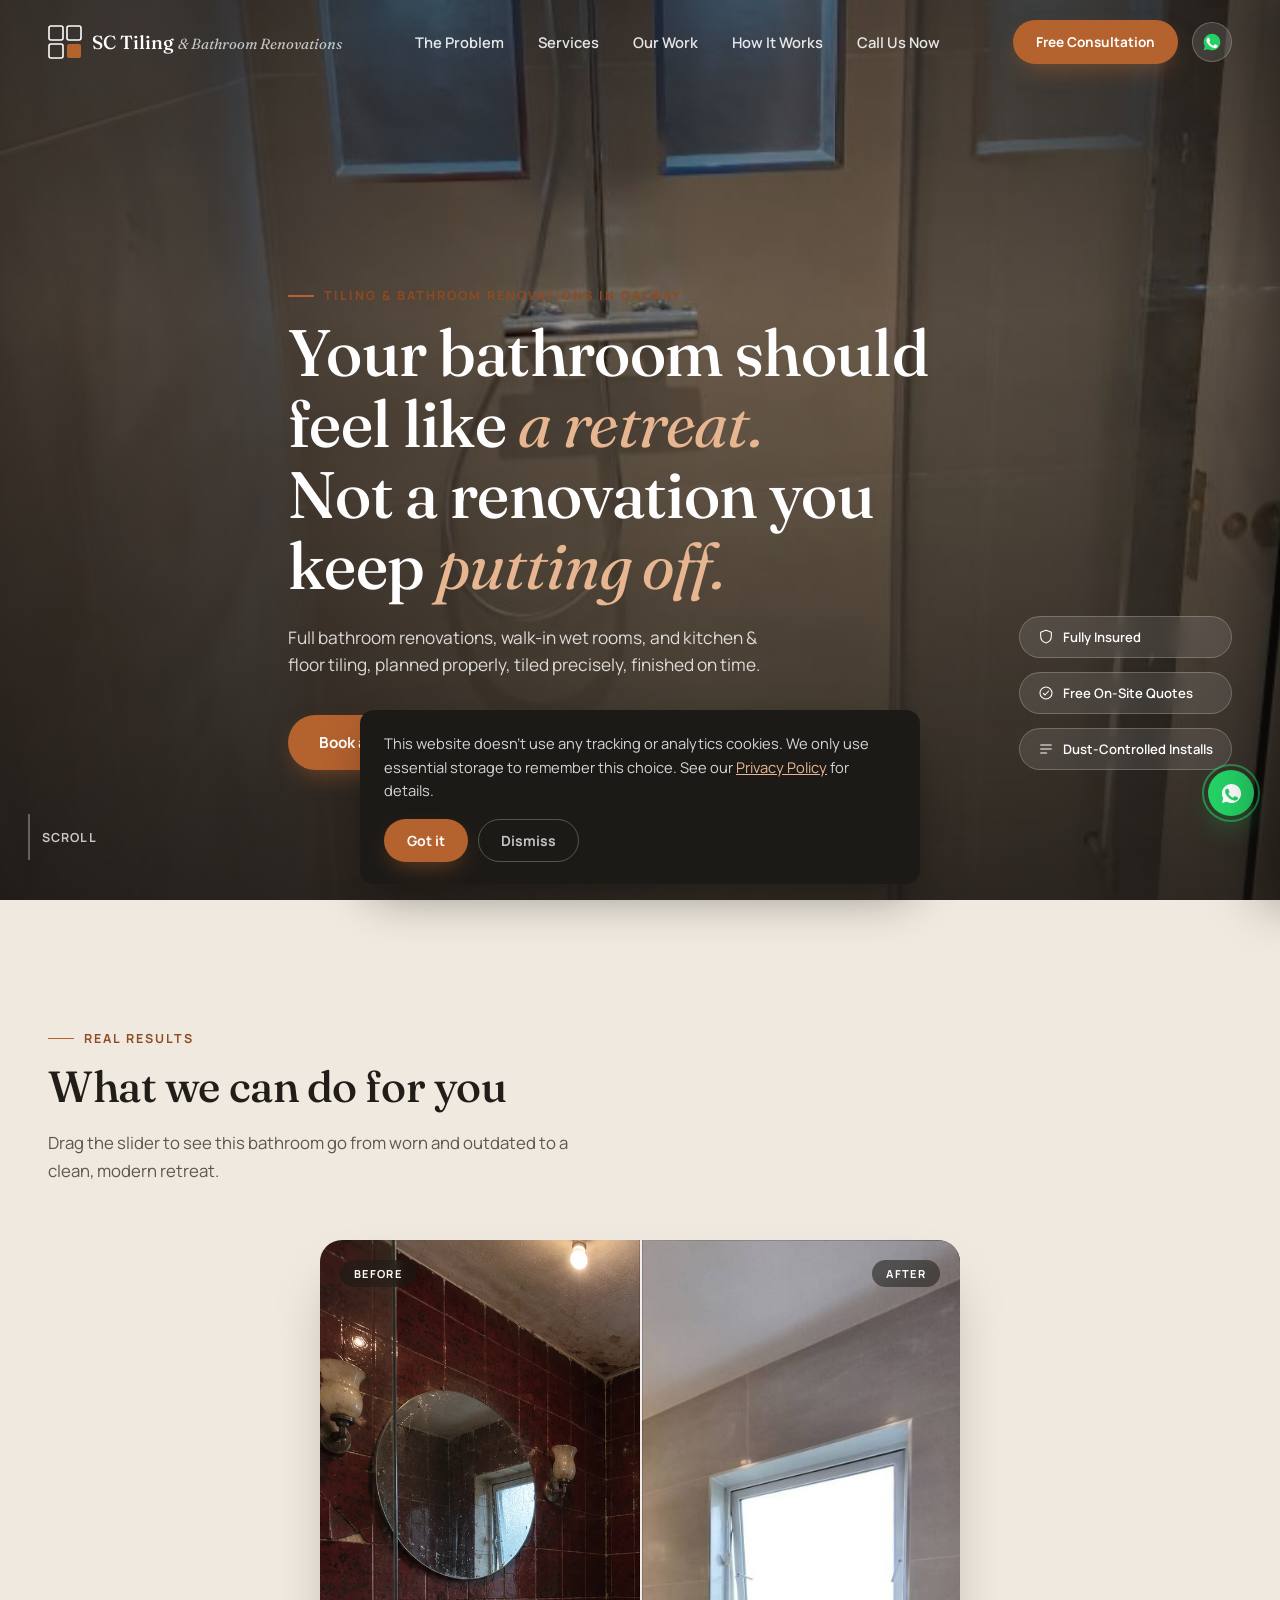
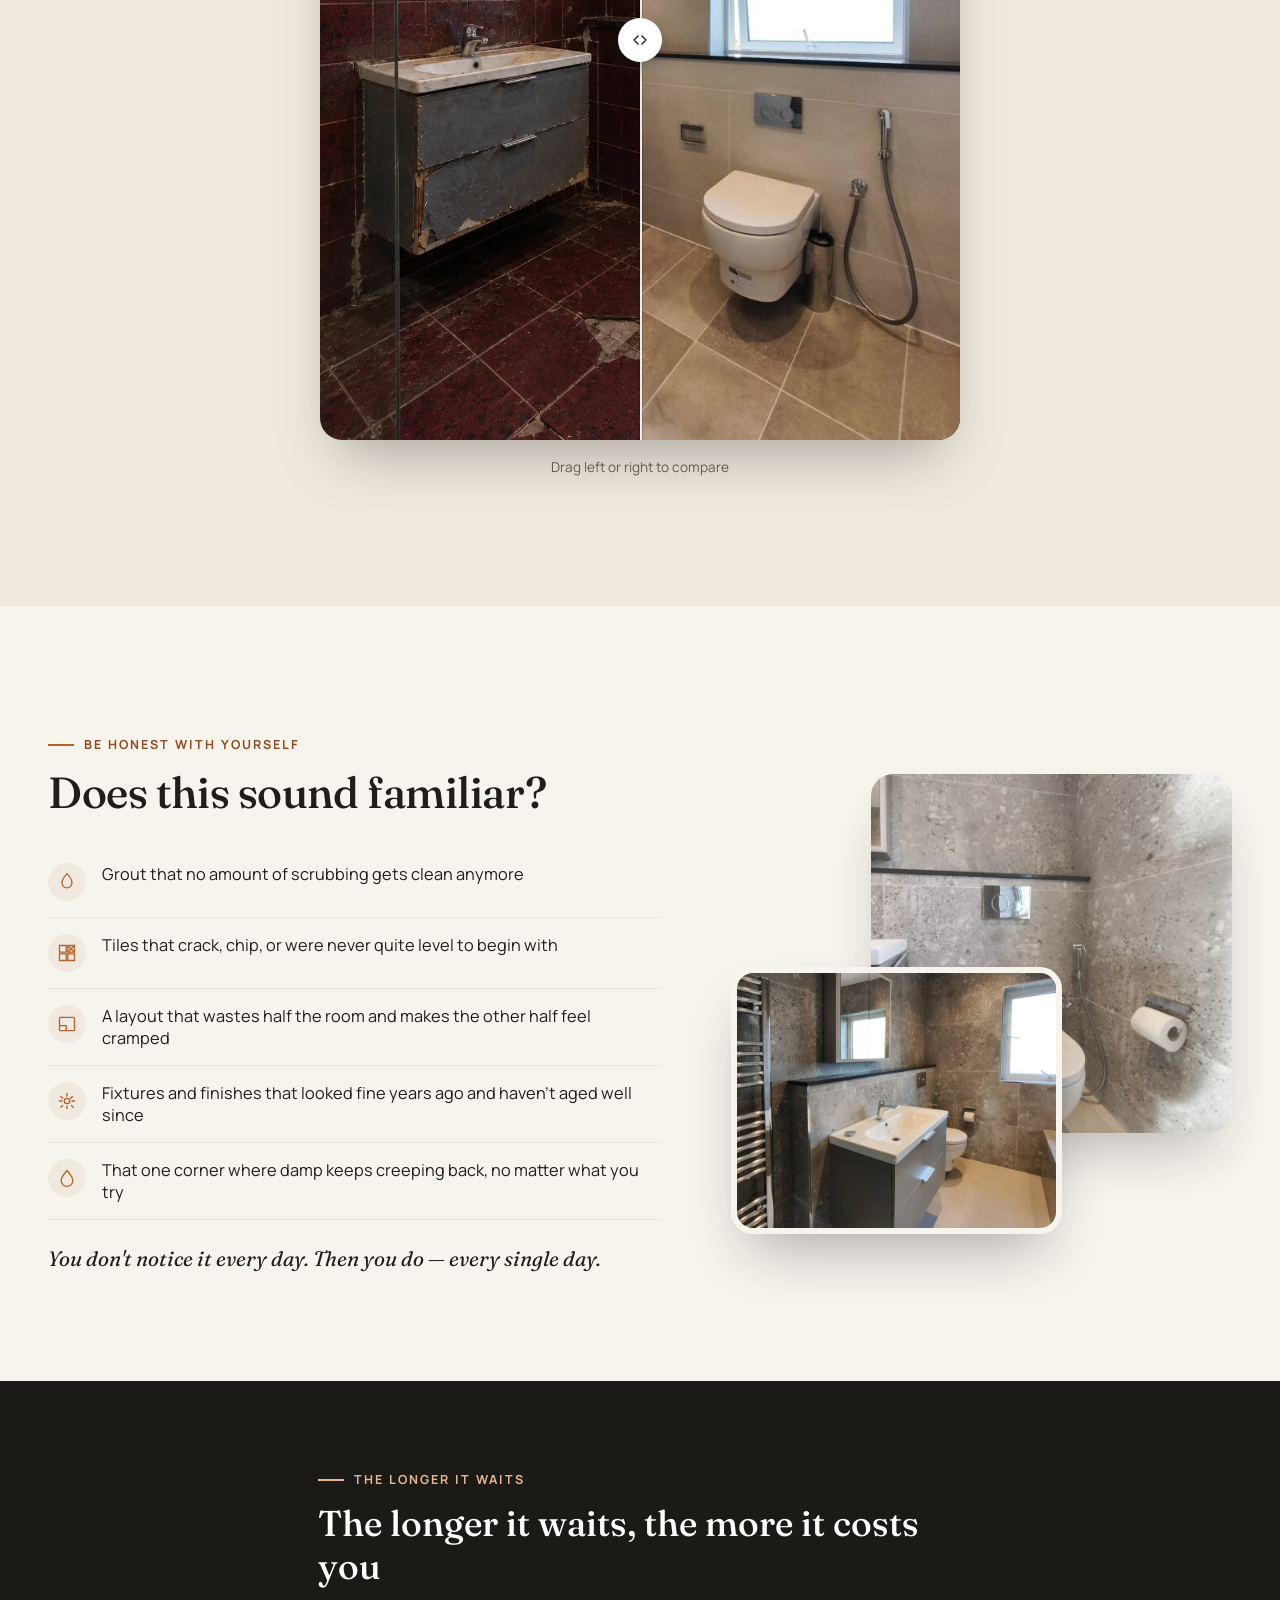
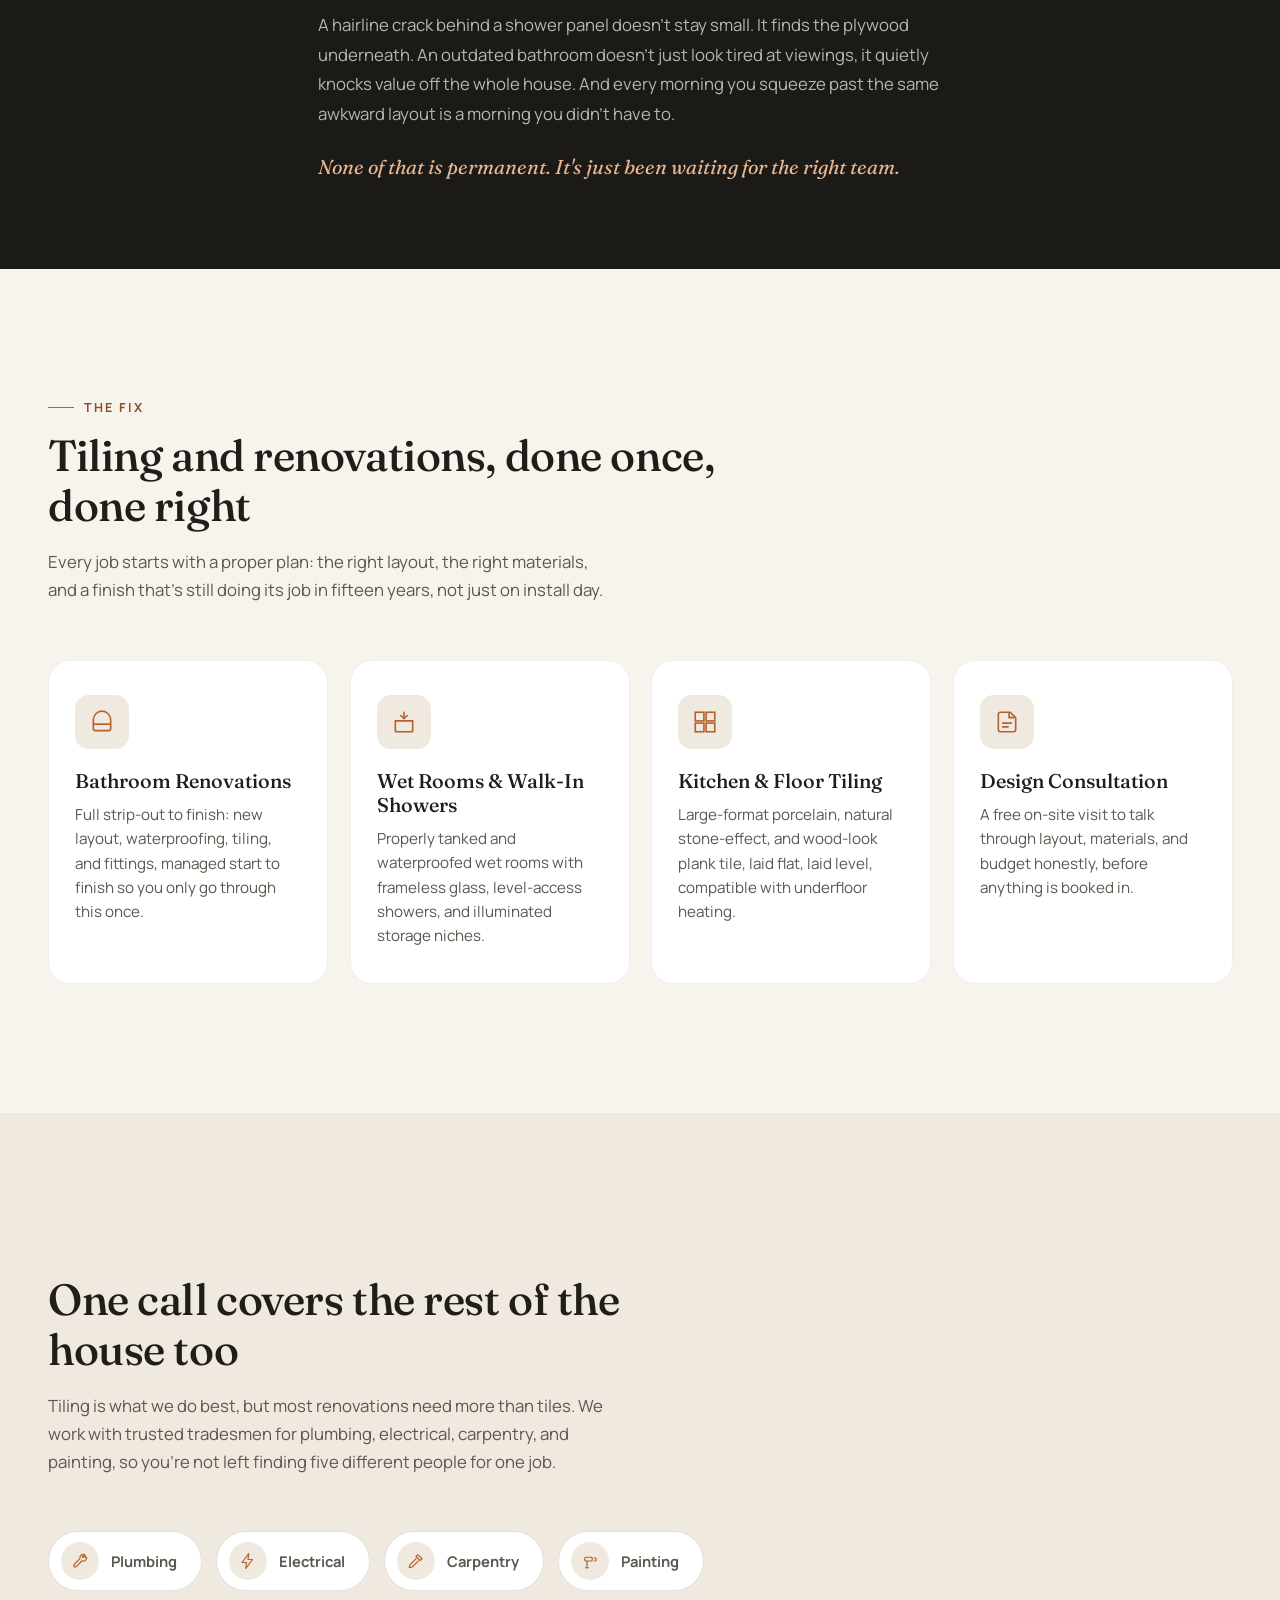
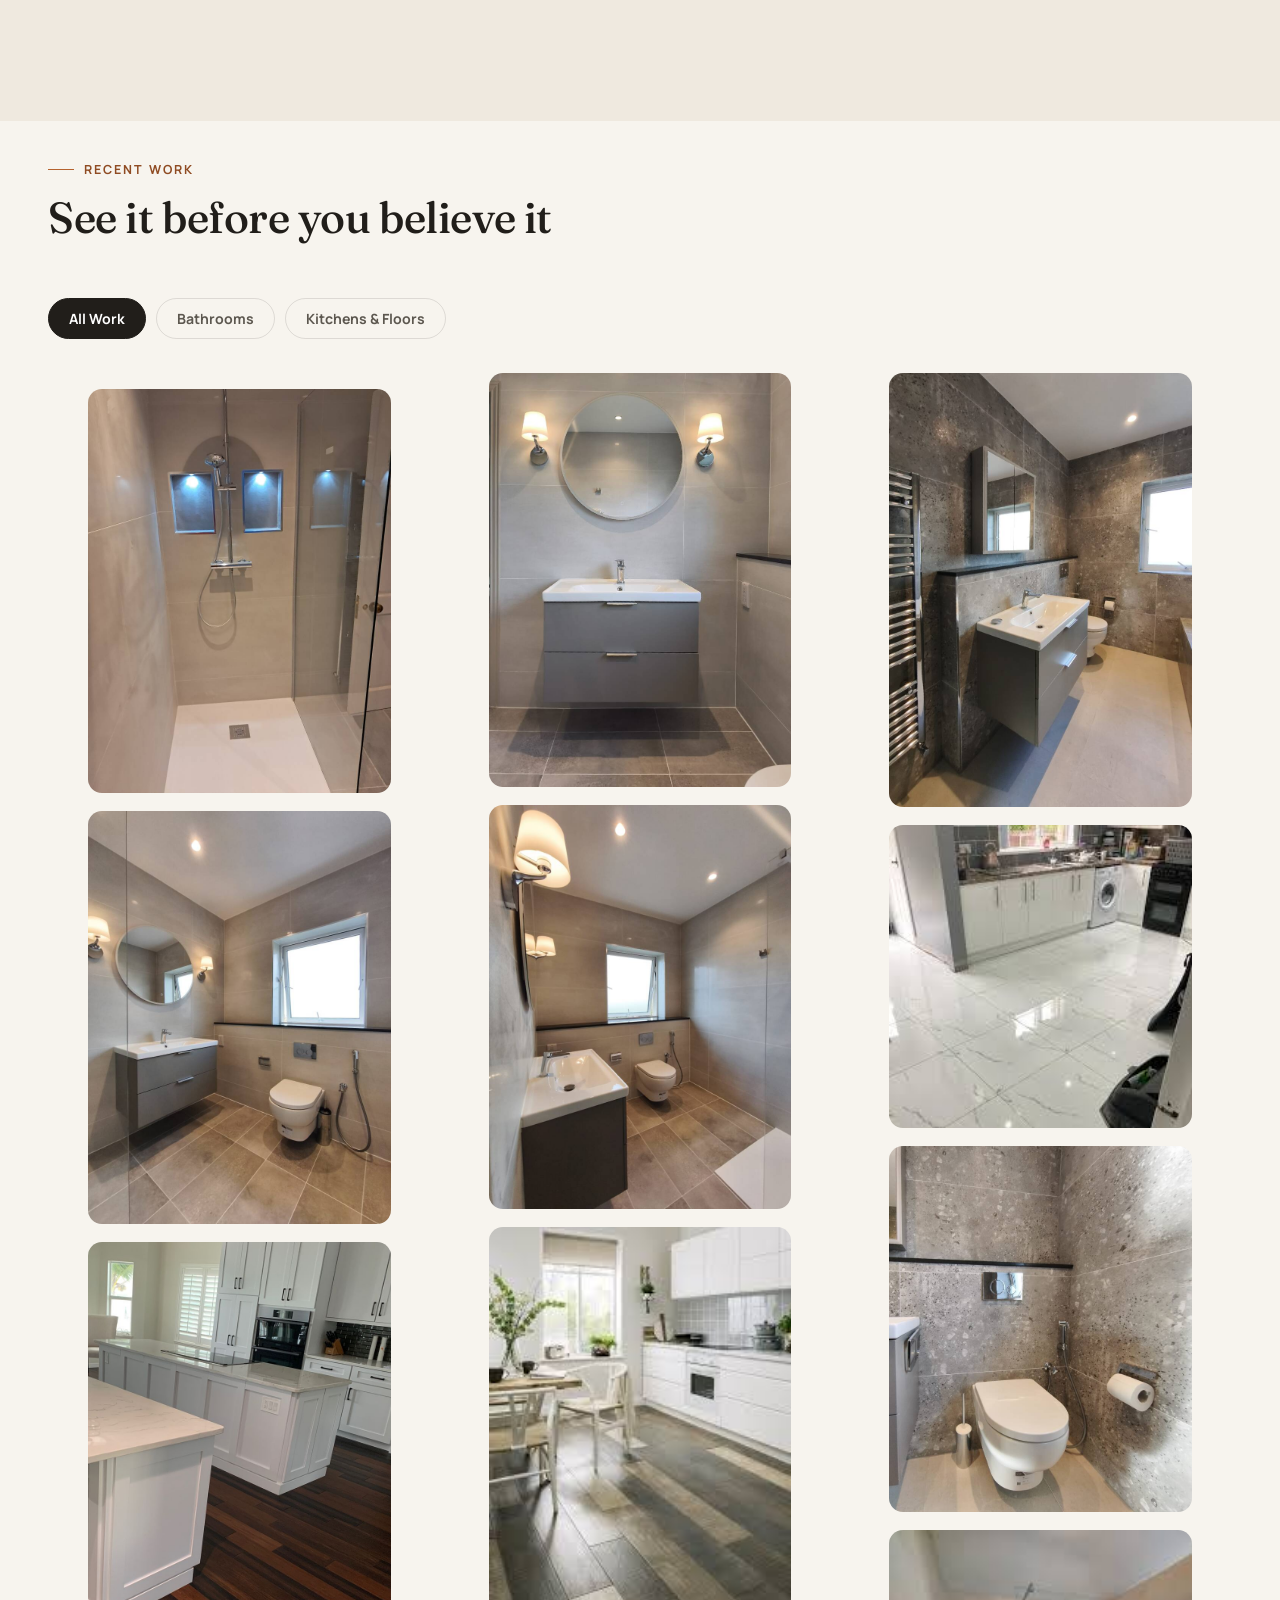
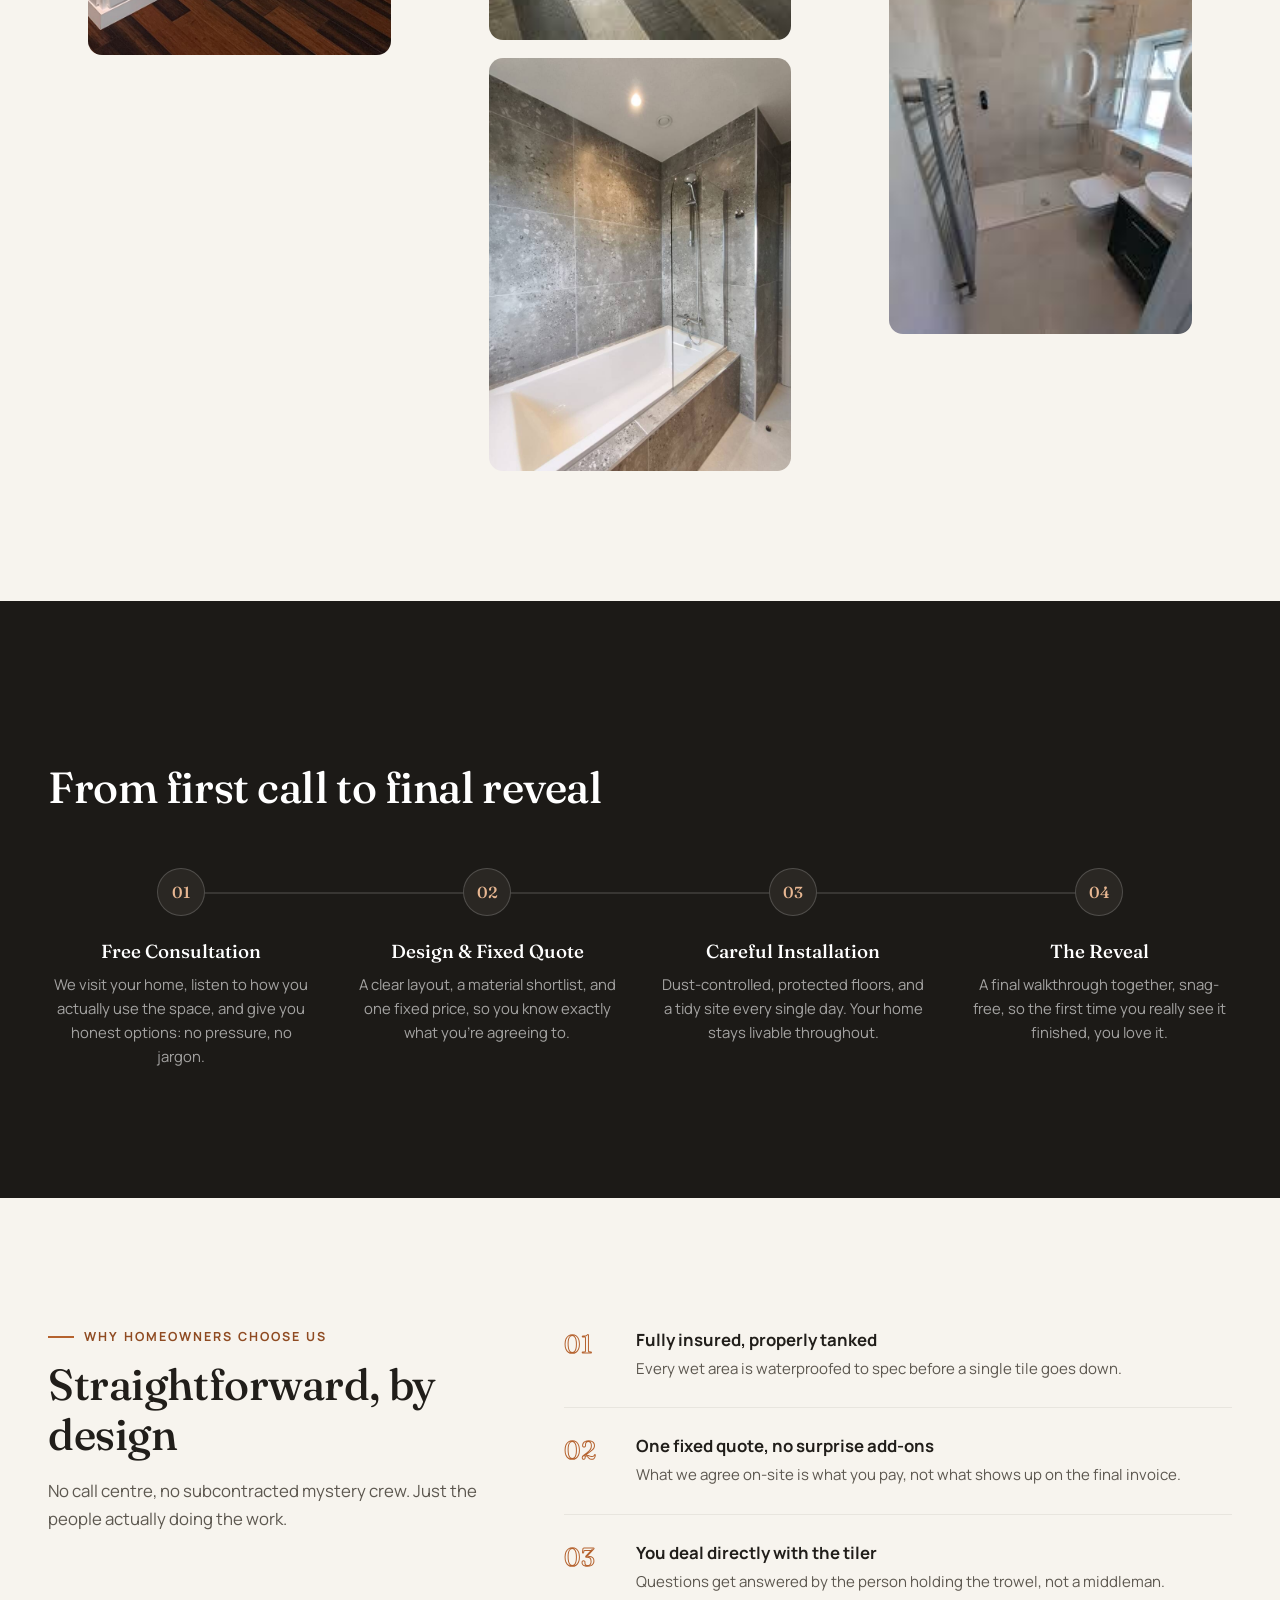
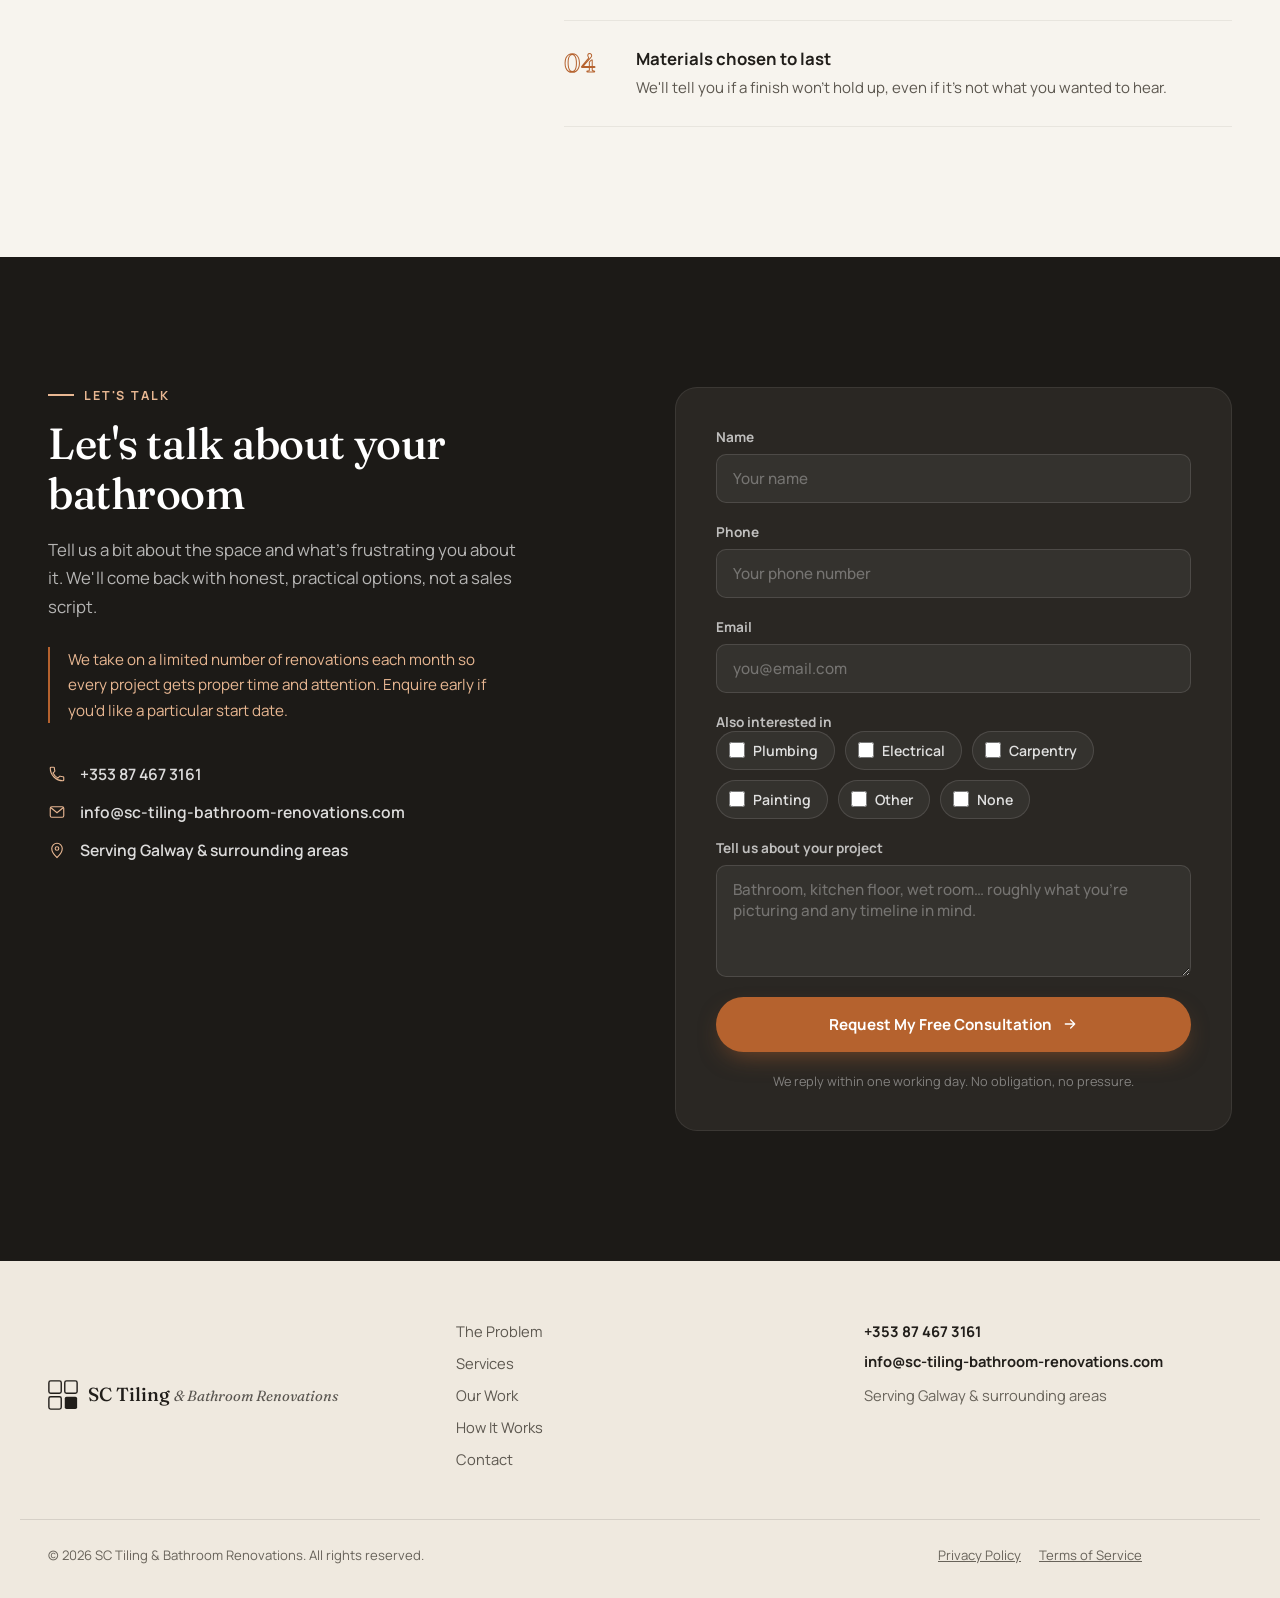
==== commit c5727393: "Add "also need something else done" section and contact form field New secondary section between Ser" ====
--- a/sc-tiling/index.html
+++ b/sc-tiling/index.html
@@ -8,7 +8,7 @@
 <link rel="preconnect" href="https://fonts.googleapis.com">
 <link rel="preconnect" href="https://fonts.gstatic.com" crossorigin>
 <link href="https://fonts.googleapis.com/css2?family=Fraunces:ital,opsz,wght@0,9..144,300;0,9..144,400;0,9..144,500;0,9..144,600;1,9..144,400;1,9..144,500&family=Manrope:wght@400;500;600;700;800&display=swap" rel="stylesheet">
-<link rel="stylesheet" href="css/style.css?v=18">
+<link rel="stylesheet" href="css/style.css?v=19">
 </head>
 <body>
 
@@ -232,6 +232,40 @@
     </div>
   </section>
 
+  <!-- ============ ALSO NEED SOMETHING ELSE DONE ============ -->
+  <section class="property-services" id="property-services">
+    <div class="container">
+      <div class="section-head">
+        <p class="eyebrow reveal" data-reveal>Not just the bathroom</p>
+        <h2 class="section-title reveal" data-reveal>One call covers the rest of the house too</h2>
+        <p class="section-lead reveal" data-reveal>
+          Tiling is what we do best, but most renovations need more than tiles. We work with
+          trusted tradesmen for plumbing, electrical, carpentry, and painting, so you're not left
+          finding five different people for one job.
+        </p>
+      </div>
+
+      <div class="trade-tags">
+        <div class="trade-tag reveal" data-reveal>
+          <span class="trade-tag-icon"><svg width="18" height="18" viewBox="0 0 24 24" fill="none"><path d="M21 7.5a4.5 4.5 0 0 1-6.14 4.2L7 19.5a2 2 0 0 1-2.8-2.8l7.8-7.86A4.5 4.5 0 0 1 18 3.5l-3 3 1 1 3-3c.3.9.5 1.9.5 3Z" stroke="currentColor" stroke-width="1.6" stroke-linejoin="round"/></svg></span>
+          <span>Plumbing</span>
+        </div>
+        <div class="trade-tag reveal" data-reveal>
+          <span class="trade-tag-icon"><svg width="18" height="18" viewBox="0 0 24 24" fill="none"><path d="M13 2 4 14h6l-1 8 9-12h-6l1-8Z" stroke="currentColor" stroke-width="1.6" stroke-linejoin="round"/></svg></span>
+          <span>Electrical</span>
+        </div>
+        <div class="trade-tag reveal" data-reveal>
+          <span class="trade-tag-icon"><svg width="18" height="18" viewBox="0 0 24 24" fill="none"><path d="M14.5 3.5 20 9l-2.5 2.5-5.5-5.5 2.5-2.5Z" stroke="currentColor" stroke-width="1.6" stroke-linejoin="round"/><path d="M12.5 8.5 4 17l-1 4 4-1 8.5-8.5" stroke="currentColor" stroke-width="1.6" stroke-linejoin="round"/></svg></span>
+          <span>Carpentry</span>
+        </div>
+        <div class="trade-tag reveal" data-reveal>
+          <span class="trade-tag-icon"><svg width="18" height="18" viewBox="0 0 24 24" fill="none"><rect x="5" y="7" width="10" height="5" rx="1.5" stroke="currentColor" stroke-width="1.6"/><path d="M17 8h2a1 1 0 0 1 1 1v2a1 1 0 0 1-1 1h-2" stroke="currentColor" stroke-width="1.6"/><path d="M8 12v9" stroke="currentColor" stroke-width="1.6" stroke-linecap="round"/><path d="M6 21h4" stroke="currentColor" stroke-width="1.6" stroke-linecap="round"/></svg></span>
+          <span>Painting</span>
+        </div>
+      </div>
+    </div>
+  </section>
+
   <!-- ============ GALLERY ============ -->
   <section class="gallery" id="gallery">
     <div class="container">
@@ -415,6 +449,17 @@
           <span>Email</span>
           <input type="email" name="email" required placeholder="you@email.com">
         </label>
+        <fieldset class="trade-check-group">
+          <legend>Also interested in</legend>
+          <div class="trade-check-row">
+            <label class="trade-check"><input type="checkbox" name="also_interested" value="Plumbing"><span>Plumbing</span></label>
+            <label class="trade-check"><input type="checkbox" name="also_interested" value="Electrical"><span>Electrical</span></label>
+            <label class="trade-check"><input type="checkbox" name="also_interested" value="Carpentry"><span>Carpentry</span></label>
+            <label class="trade-check"><input type="checkbox" name="also_interested" value="Painting"><span>Painting</span></label>
+            <label class="trade-check"><input type="checkbox" name="also_interested" value="Other"><span>Other</span></label>
+            <label class="trade-check"><input type="checkbox" name="also_interested" value="None"><span>None</span></label>
+          </div>
+        </fieldset>
         <label>
           <span>Tell us about your project</span>
           <textarea name="message" rows="4" placeholder="Bathroom, kitchen floor, wet room… roughly what you're picturing and any timeline in mind."></textarea>
@@ -499,6 +544,6 @@
   </div>
 </div>
 
-<script src="js/main.js?v=7"></script>
+<script src="js/main.js?v=8"></script>
 </body>
 </html>
--- a/sc-tiling/css/style.css
+++ b/sc-tiling/css/style.css
@@ -361,6 +361,7 @@
 .pain-list [data-reveal]{ transition-delay: calc(var(--i,0) * 70ms); }
 .service-grid [data-reveal]{ transition-delay: calc(var(--i,0) * 100ms); }
 .gallery-grid [data-reveal]{ transition-delay: calc(var(--i,0) * 55ms); }
+.trade-tags [data-reveal]{ transition-delay: calc(var(--i,0) * 80ms); }
 .why-list [data-reveal]{ transition-delay: calc(var(--i,0) * 90ms); }
 
 /* ============================================================
@@ -516,6 +517,28 @@
 }
 
 /* ============================================================
+   ALSO NEED SOMETHING ELSE DONE
+   ============================================================ */
+.property-services{ padding: 130px 0; background: var(--clr-bg-alt); }
+.trade-tags{ display:flex; flex-wrap:wrap; gap: 14px; margin-top: 40px; }
+.trade-tag{
+  display:flex; align-items:center; gap:12px;
+  background: var(--clr-card);
+  border: 1.5px solid var(--clr-line);
+  border-radius: 999px;
+  padding: 10px 24px 10px 12px;
+  font-size:.92rem; font-weight:700; color: var(--clr-ink-soft);
+  transition: border-color .35s var(--ease), color .35s var(--ease);
+}
+.trade-tag:hover{ border-color: var(--clr-accent); color: var(--clr-accent-dark); }
+.trade-tag-icon{
+  width:38px; height:38px; border-radius:50%;
+  background: var(--clr-bg-alt); color: var(--clr-accent);
+  display:flex; align-items:center; justify-content:center;
+  flex-shrink:0;
+}
+
+/* ============================================================
    GALLERY
    ============================================================ */
 .gallery{ padding: 40px 0 130px; background: var(--clr-bg); }
@@ -690,6 +713,23 @@
 .contact-form input:focus, .contact-form textarea:focus{
   outline:none; border-color: var(--clr-accent); background: rgba(255,255,255,.08);
 }
+.trade-check-group{ border:none; margin:0; padding:0; display:flex; flex-direction:column; gap:10px; }
+.trade-check-group legend{ padding:0; font-size:.85rem; font-weight:700; color: rgba(255,255,255,.7); }
+.trade-check-row{ display:flex; flex-wrap:wrap; gap:10px; }
+.contact-form .trade-check{
+  display:flex; flex-direction:row; align-items:center; gap:8px;
+  background: rgba(255,255,255,.05);
+  border: 1.5px solid rgba(255,255,255,.12);
+  border-radius: 999px;
+  padding: 9px 16px 9px 12px;
+  font-size:.88rem; font-weight:600; color: rgba(255,255,255,.85);
+  cursor:pointer;
+  transition: border-color .3s ease, background .3s ease;
+}
+.contact-form .trade-check:hover{ border-color: rgba(255,255,255,.3); }
+.contact-form .trade-check input{ accent-color: var(--clr-accent); width:16px; height:16px; margin:0; cursor:pointer; }
+.contact-form .trade-check input:focus-visible{ outline: 3px solid var(--clr-accent); outline-offset: 2px; }
+.contact-form .trade-check:has(input:checked){ border-color: var(--clr-accent); background: rgba(255,255,255,.08); }
 .form-note{ text-align:center; font-size:.8rem; color: rgba(255,255,255,.42); margin:0; }
 
 .form-success{
@@ -848,6 +888,9 @@
   /* transformation slider */
   .transformation{ padding: 90px 0; }
   .ba-slider{ max-width:none; aspect-ratio: 4/4.6; }
+
+  /* also need something else done */
+  .property-services{ padding: 90px 0; }
 
   /* gallery: single full-width column so photos read clearly */
   .gallery{ padding: 20px 0 90px; }
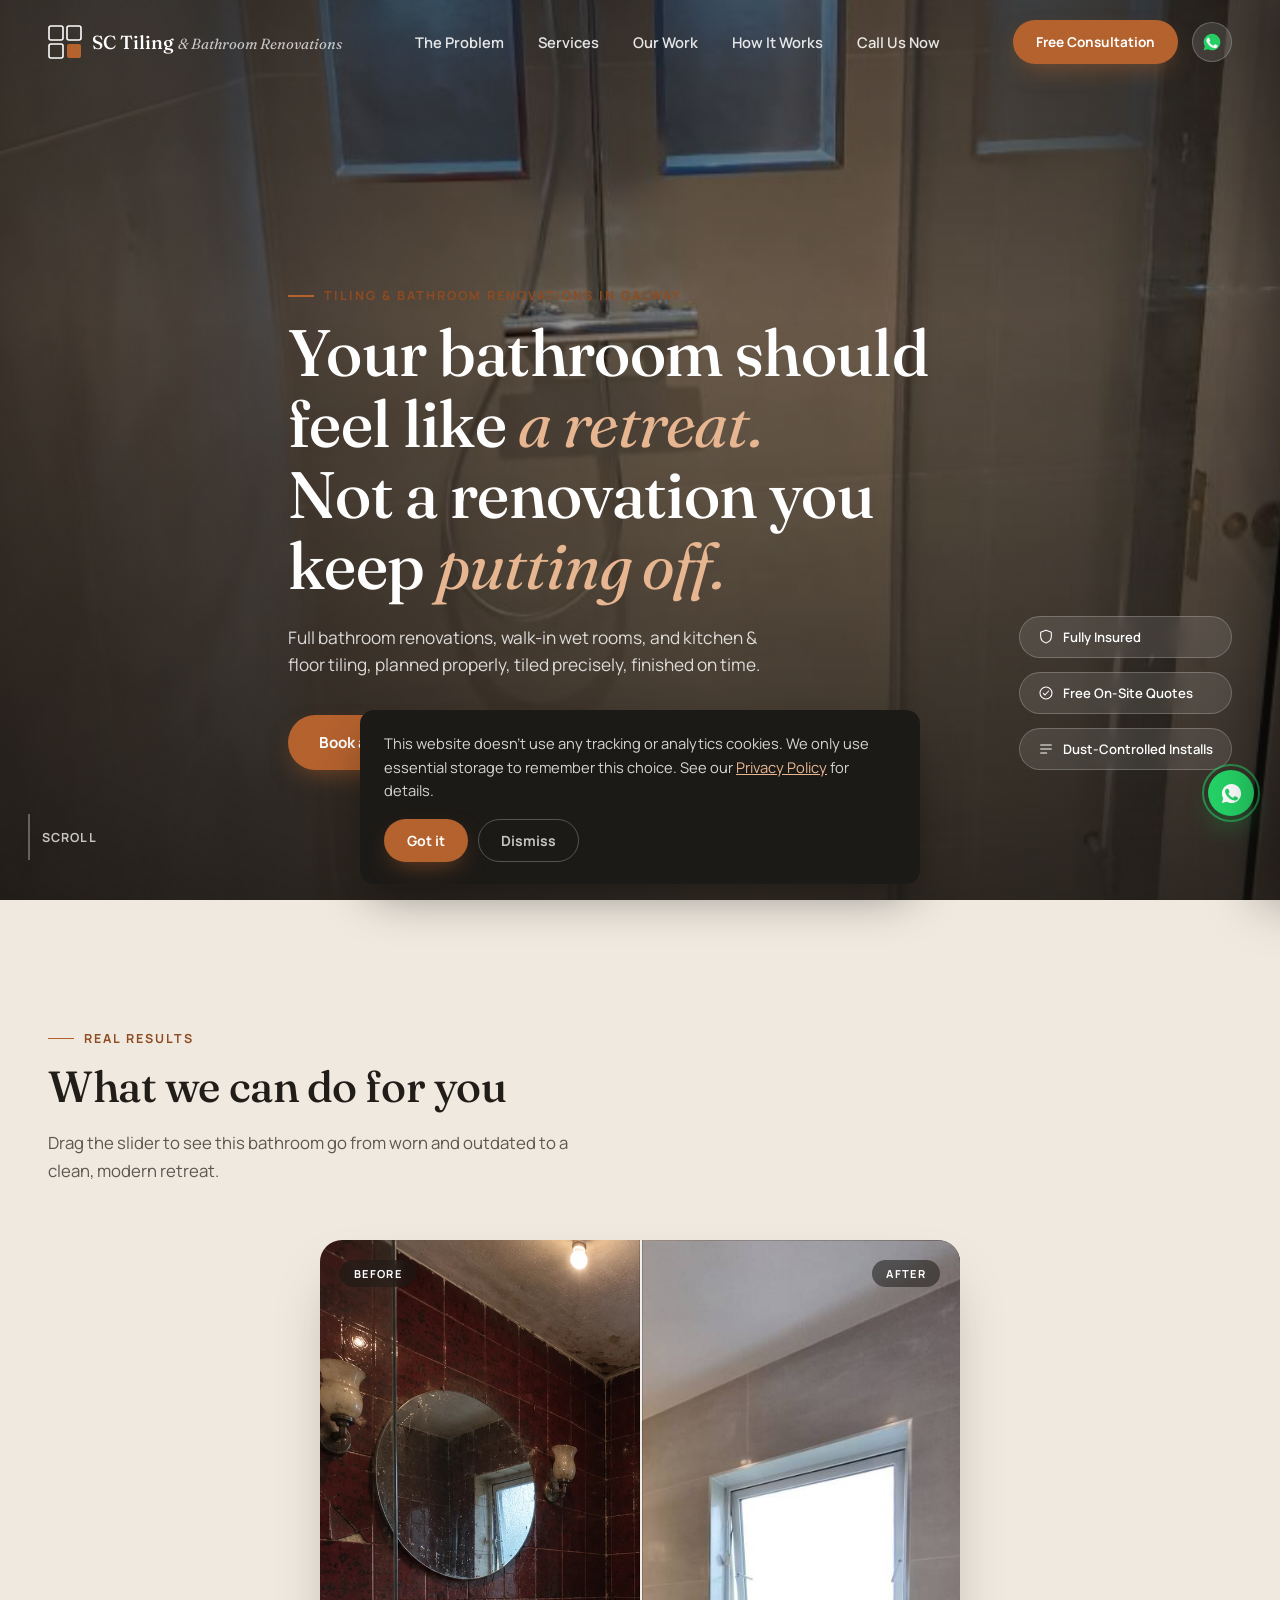
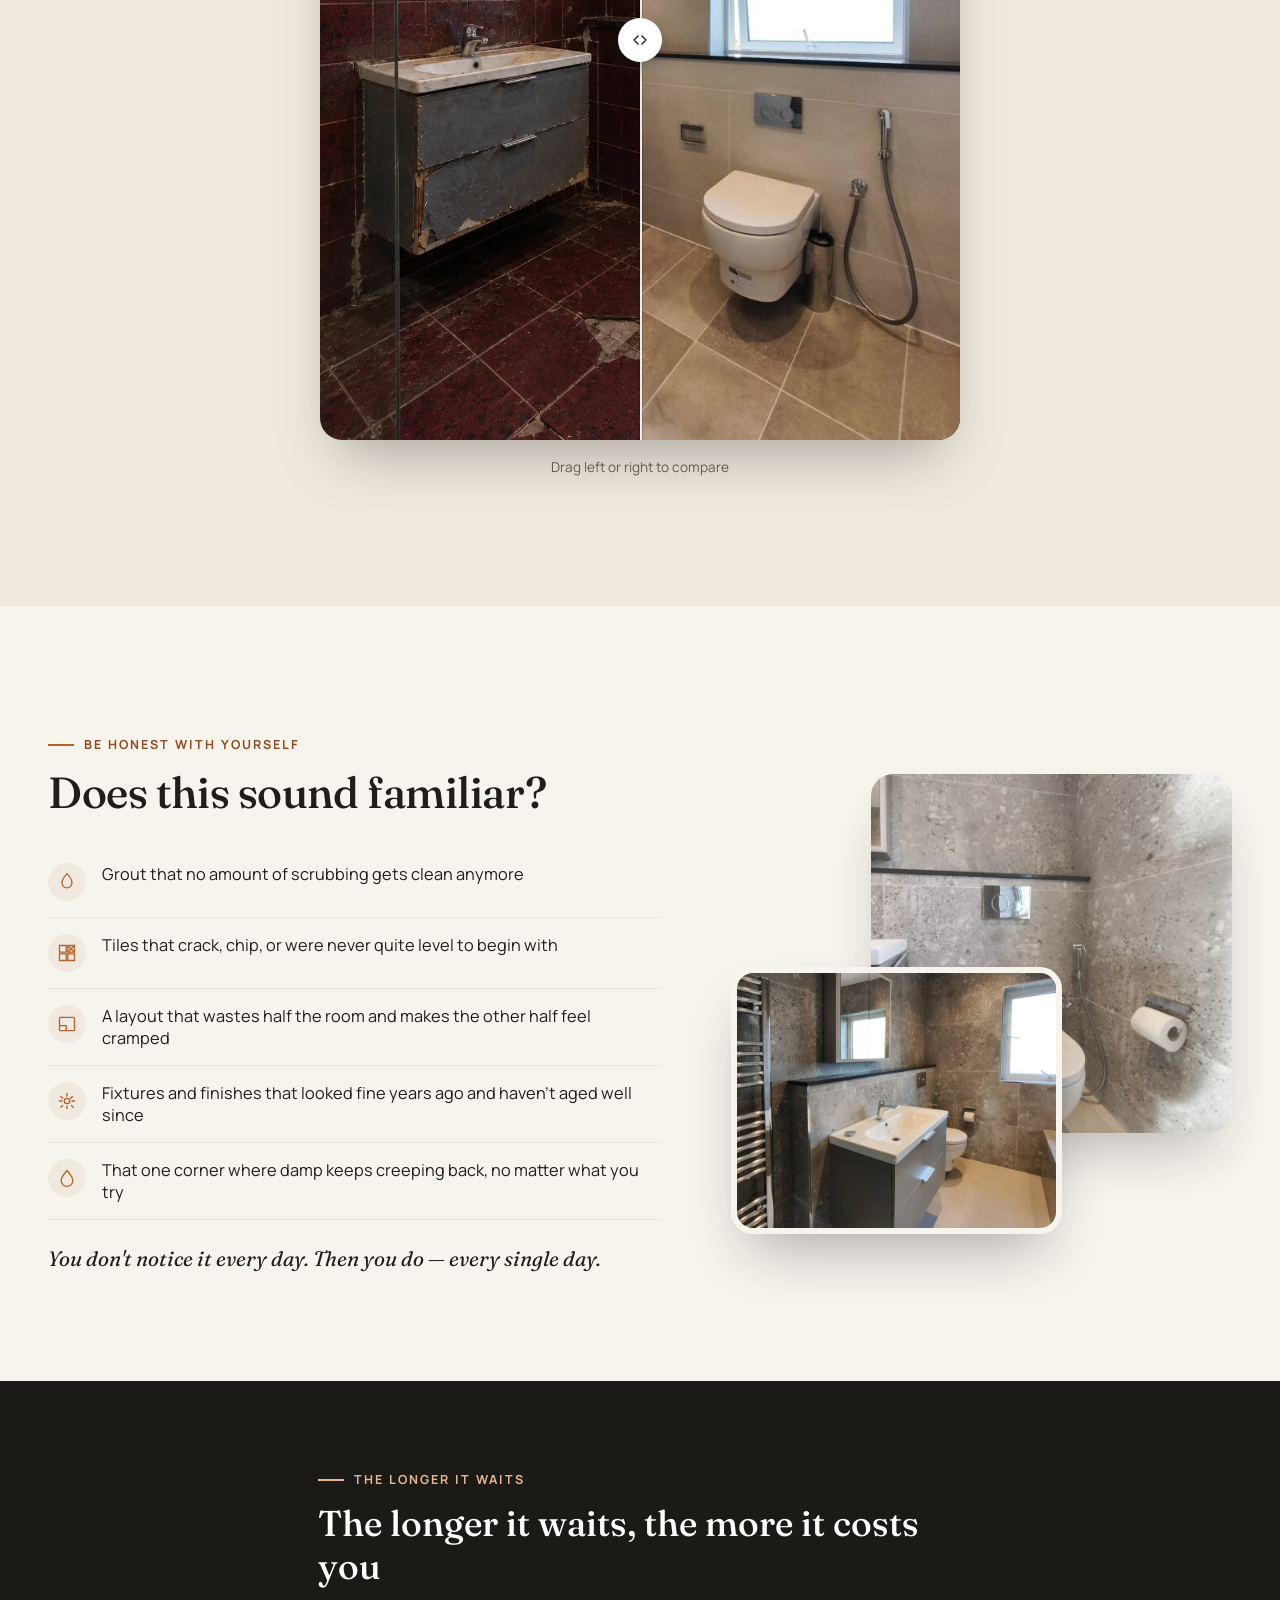
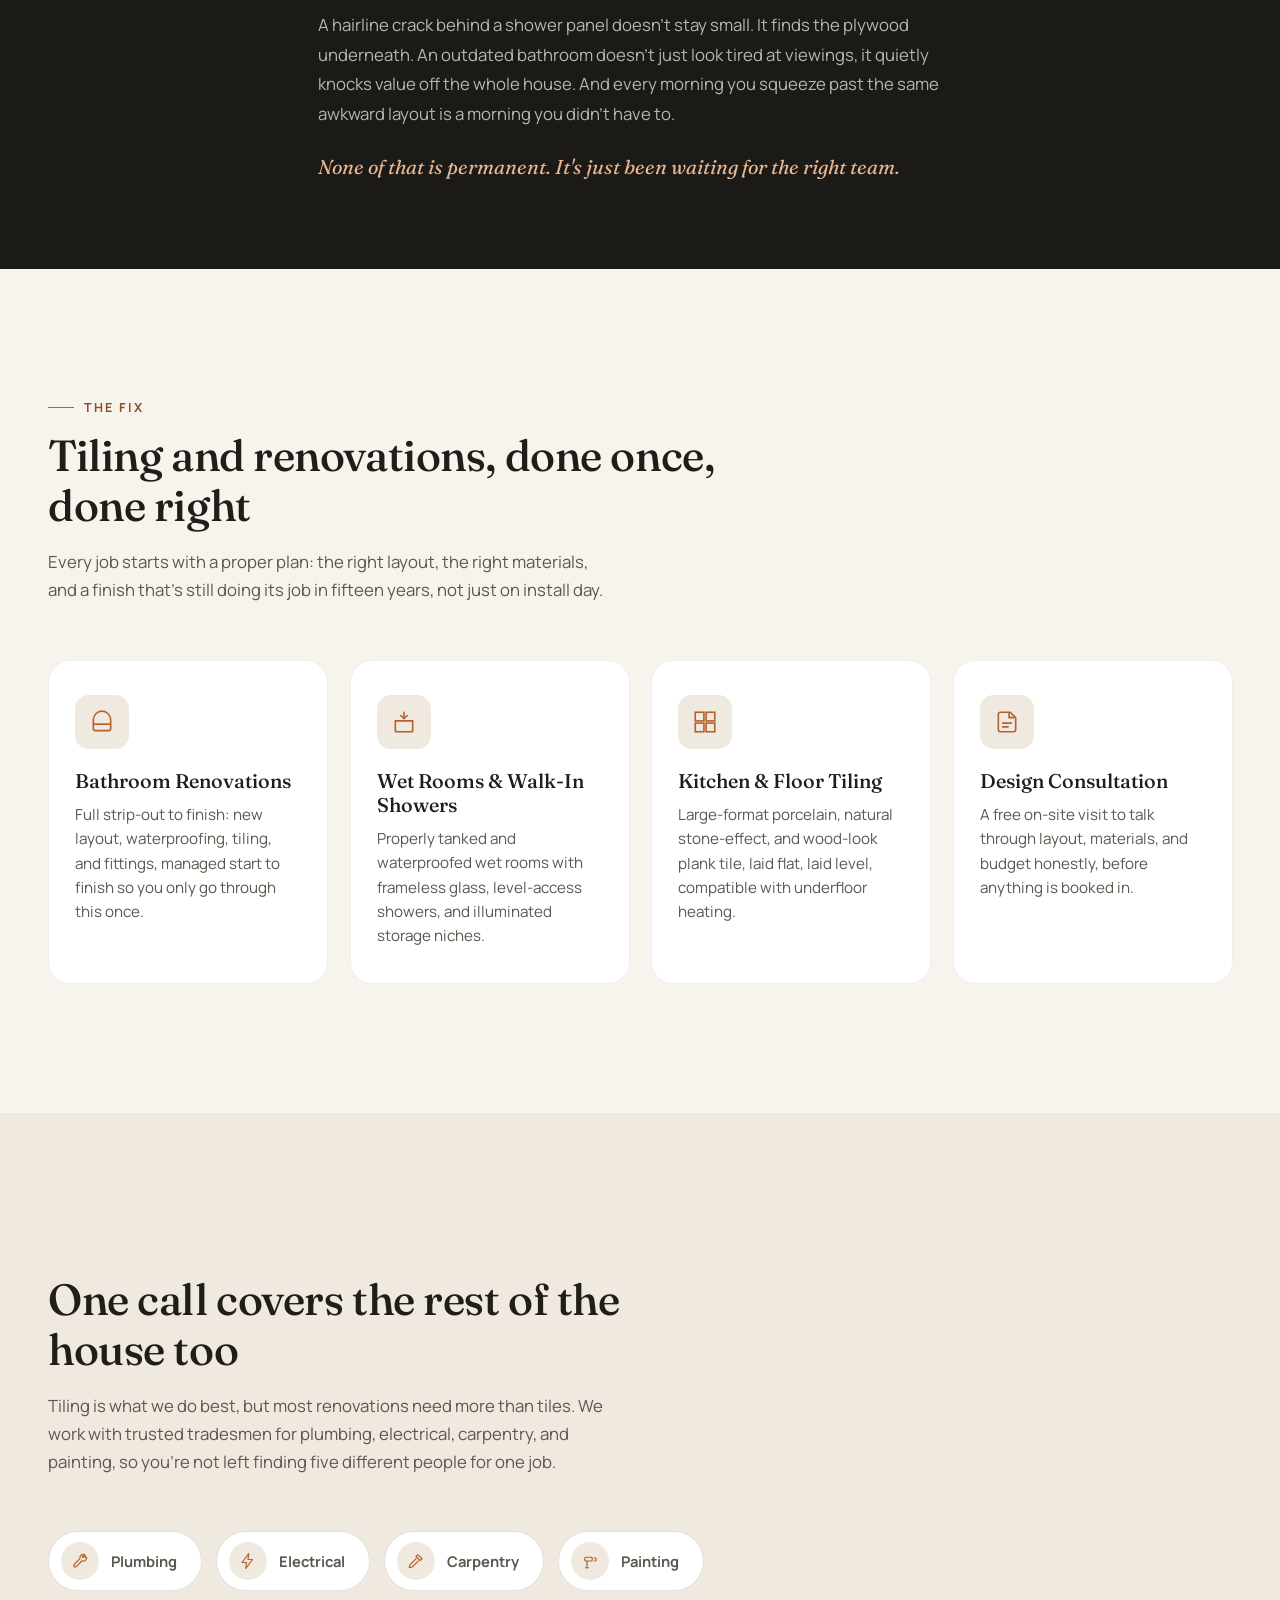
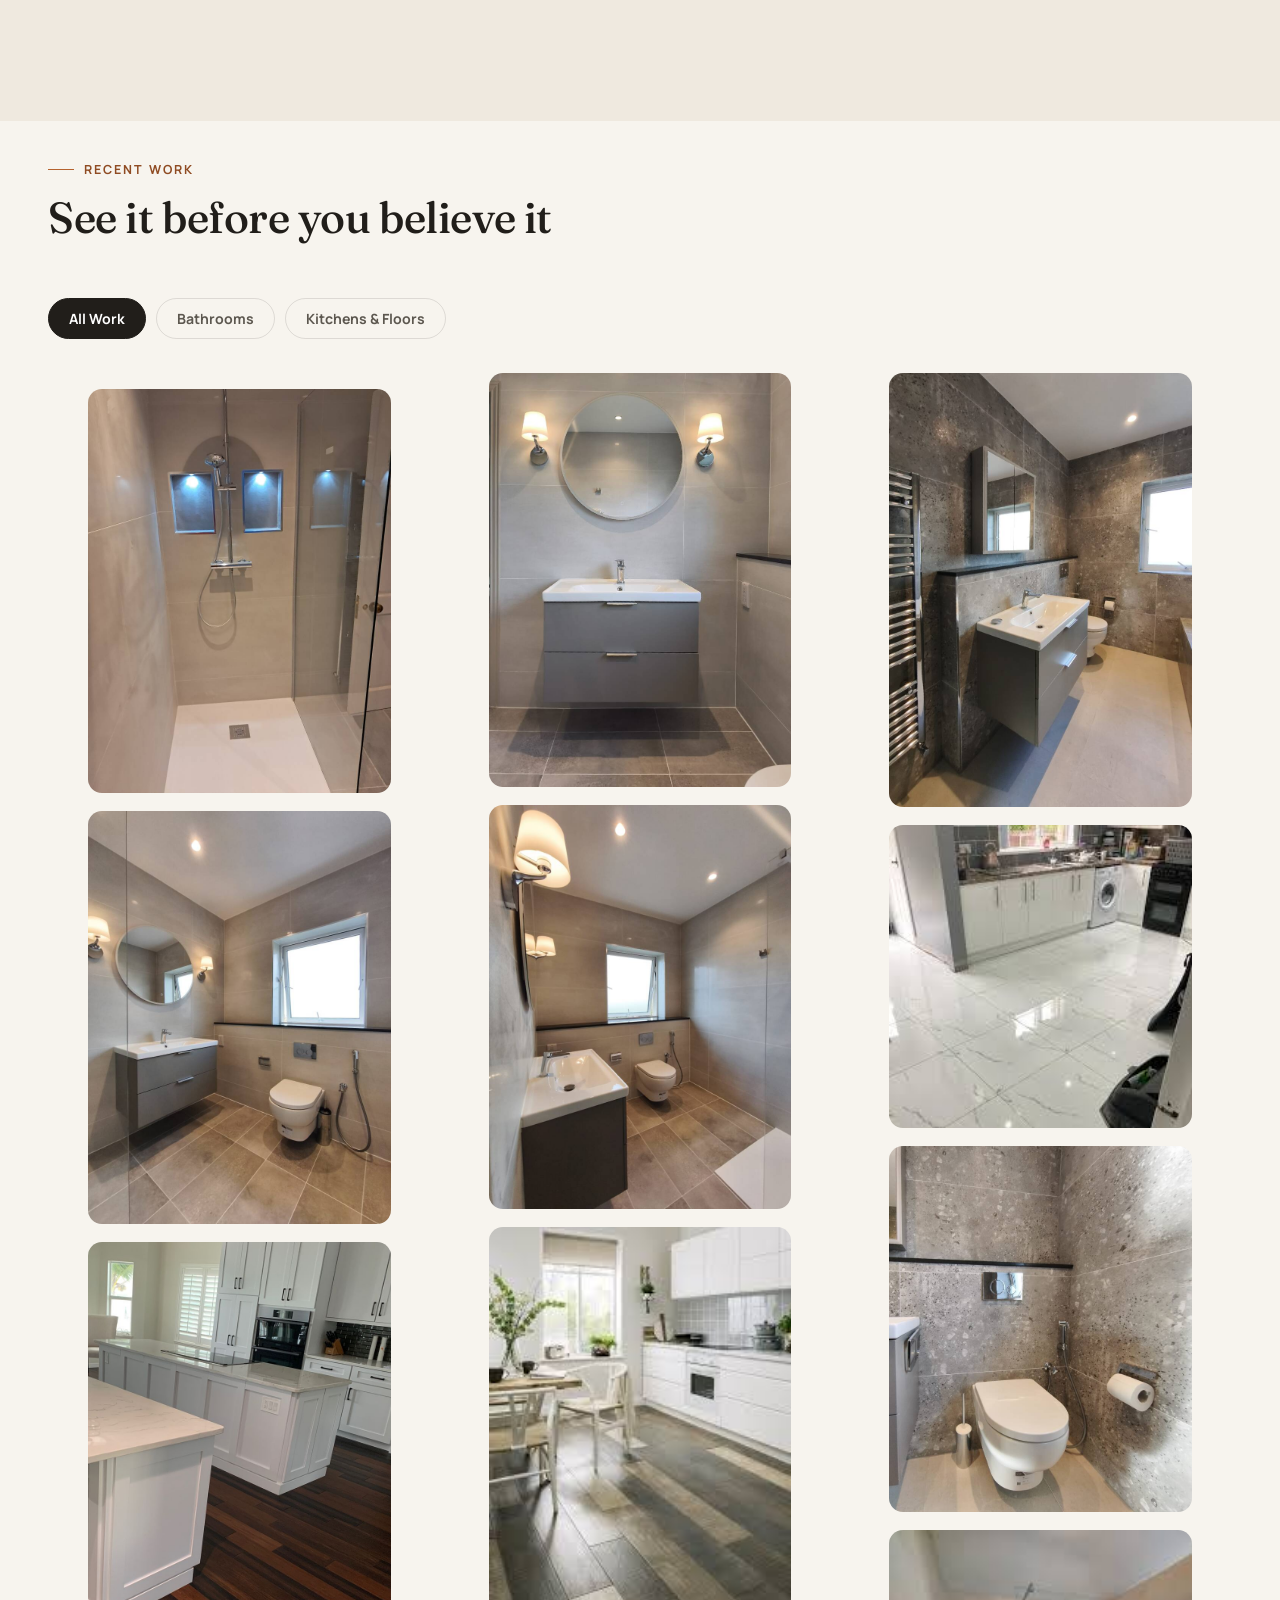
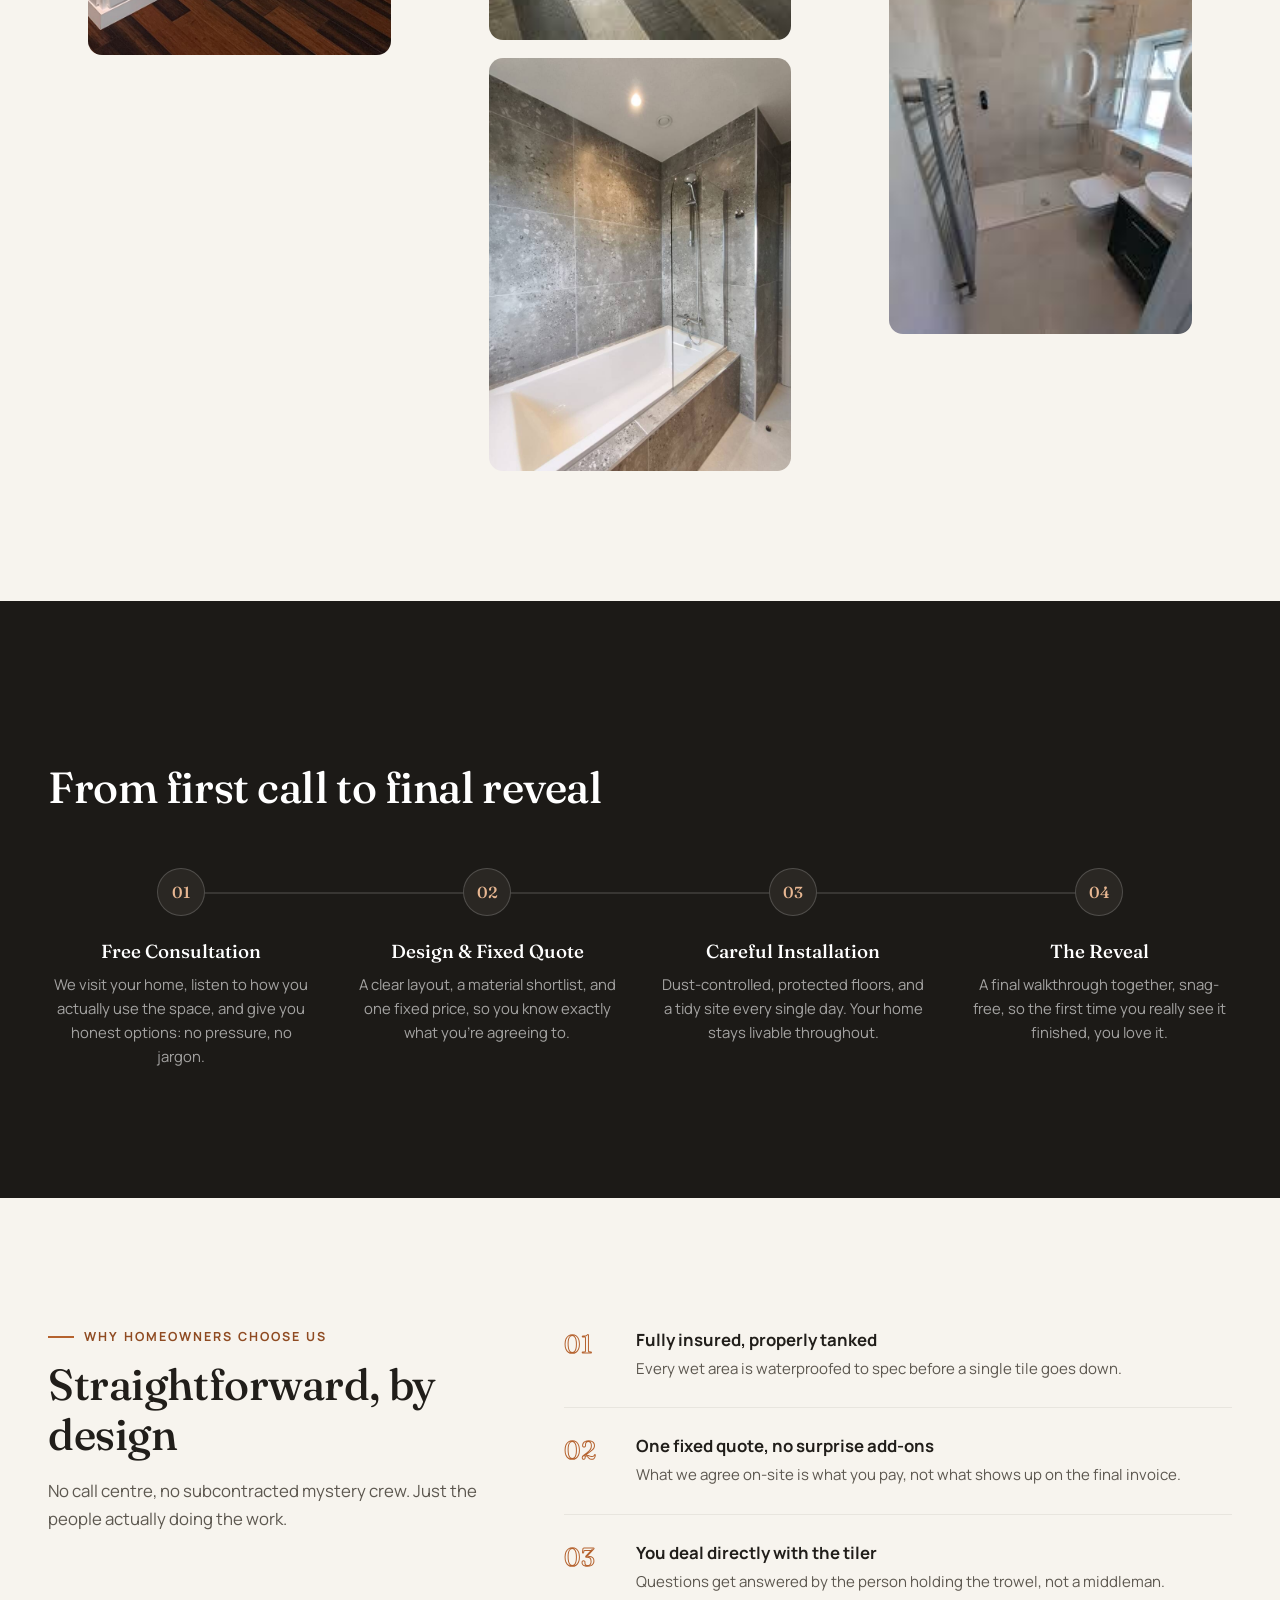
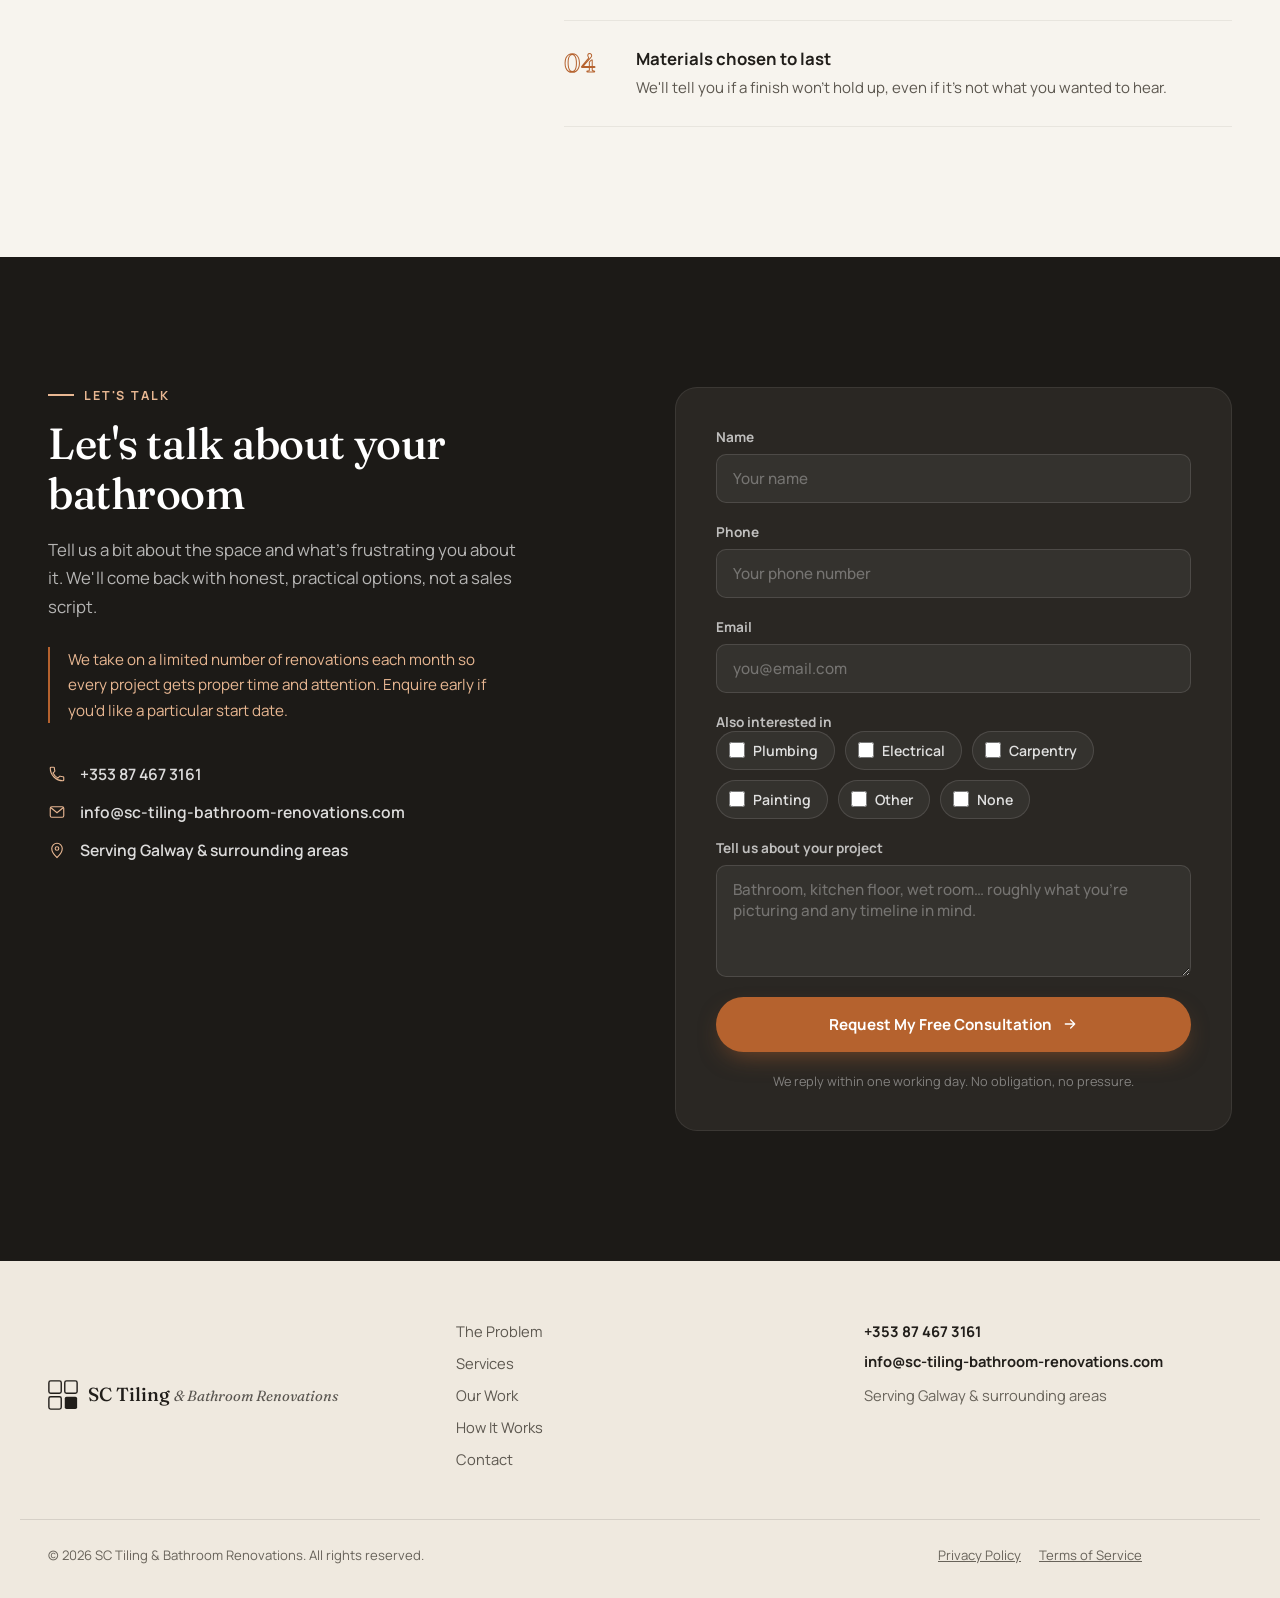
==== commit 41ad9686: "Make trade tags clickable, opening a scrollable info popup Clicking (or Enter/Space on) a Plumbing/E" ====
--- a/sc-tiling/index.html
+++ b/sc-tiling/index.html
@@ -8,7 +8,7 @@
 <link rel="preconnect" href="https://fonts.googleapis.com">
 <link rel="preconnect" href="https://fonts.gstatic.com" crossorigin>
 <link href="https://fonts.googleapis.com/css2?family=Fraunces:ital,opsz,wght@0,9..144,300;0,9..144,400;0,9..144,500;0,9..144,600;1,9..144,400;1,9..144,500&family=Manrope:wght@400;500;600;700;800&display=swap" rel="stylesheet">
-<link rel="stylesheet" href="css/style.css?v=19">
+<link rel="stylesheet" href="css/style.css?v=20">
 </head>
 <body>
 
@@ -246,19 +246,19 @@
       </div>
 
       <div class="trade-tags">
-        <div class="trade-tag reveal" data-reveal>
+        <div class="trade-tag reveal" data-reveal data-trade="plumbing" tabindex="0" role="button" aria-haspopup="dialog" aria-label="More about plumbing">
           <span class="trade-tag-icon"><svg width="18" height="18" viewBox="0 0 24 24" fill="none"><path d="M21 7.5a4.5 4.5 0 0 1-6.14 4.2L7 19.5a2 2 0 0 1-2.8-2.8l7.8-7.86A4.5 4.5 0 0 1 18 3.5l-3 3 1 1 3-3c.3.9.5 1.9.5 3Z" stroke="currentColor" stroke-width="1.6" stroke-linejoin="round"/></svg></span>
           <span>Plumbing</span>
         </div>
-        <div class="trade-tag reveal" data-reveal>
+        <div class="trade-tag reveal" data-reveal data-trade="electrical" tabindex="0" role="button" aria-haspopup="dialog" aria-label="More about electrical">
           <span class="trade-tag-icon"><svg width="18" height="18" viewBox="0 0 24 24" fill="none"><path d="M13 2 4 14h6l-1 8 9-12h-6l1-8Z" stroke="currentColor" stroke-width="1.6" stroke-linejoin="round"/></svg></span>
           <span>Electrical</span>
         </div>
-        <div class="trade-tag reveal" data-reveal>
+        <div class="trade-tag reveal" data-reveal data-trade="carpentry" tabindex="0" role="button" aria-haspopup="dialog" aria-label="More about carpentry">
           <span class="trade-tag-icon"><svg width="18" height="18" viewBox="0 0 24 24" fill="none"><path d="M14.5 3.5 20 9l-2.5 2.5-5.5-5.5 2.5-2.5Z" stroke="currentColor" stroke-width="1.6" stroke-linejoin="round"/><path d="M12.5 8.5 4 17l-1 4 4-1 8.5-8.5" stroke="currentColor" stroke-width="1.6" stroke-linejoin="round"/></svg></span>
           <span>Carpentry</span>
         </div>
-        <div class="trade-tag reveal" data-reveal>
+        <div class="trade-tag reveal" data-reveal data-trade="painting" tabindex="0" role="button" aria-haspopup="dialog" aria-label="More about painting">
           <span class="trade-tag-icon"><svg width="18" height="18" viewBox="0 0 24 24" fill="none"><rect x="5" y="7" width="10" height="5" rx="1.5" stroke="currentColor" stroke-width="1.6"/><path d="M17 8h2a1 1 0 0 1 1 1v2a1 1 0 0 1-1 1h-2" stroke="currentColor" stroke-width="1.6"/><path d="M8 12v9" stroke="currentColor" stroke-width="1.6" stroke-linecap="round"/><path d="M6 21h4" stroke="currentColor" stroke-width="1.6" stroke-linecap="round"/></svg></span>
           <span>Painting</span>
         </div>
@@ -338,6 +338,14 @@
       <img id="lightboxImg" src="" alt="">
       <figcaption id="lightboxCaption"></figcaption>
     </figure>
+  </div>
+
+  <!-- ============ TRADE SERVICE MODAL ============ -->
+  <div class="trade-modal" id="tradeModal" role="dialog" aria-modal="true" aria-labelledby="tradeModalTitle">
+    <div class="trade-modal-panel">
+      <button class="trade-modal-close" id="tradeModalClose" aria-label="Close">&times;</button>
+      <div class="trade-modal-body" id="tradeModalBody"></div>
+    </div>
   </div>
 
   <!-- ============ PROCESS ============ -->
@@ -544,6 +552,6 @@
   </div>
 </div>
 
-<script src="js/main.js?v=8"></script>
+<script src="js/main.js?v=9"></script>
 </body>
 </html>
--- a/sc-tiling/css/style.css
+++ b/sc-tiling/css/style.css
@@ -528,9 +528,10 @@
   border-radius: 999px;
   padding: 10px 24px 10px 12px;
   font-size:.92rem; font-weight:700; color: var(--clr-ink-soft);
-  transition: border-color .35s var(--ease), color .35s var(--ease);
-}
-.trade-tag:hover{ border-color: var(--clr-accent); color: var(--clr-accent-dark); }
+  cursor:pointer;
+  transition: border-color .35s var(--ease), color .35s var(--ease), box-shadow .35s var(--ease);
+}
+.trade-tag:hover{ border-color: var(--clr-accent); color: var(--clr-accent-dark); box-shadow: 0 14px 30px -14px rgba(20,18,15,.25); }
 .trade-tag-icon{
   width:38px; height:38px; border-radius:50%;
   background: var(--clr-bg-alt); color: var(--clr-accent);
@@ -614,6 +615,52 @@
 .lightbox-nav:hover{ background: var(--clr-accent); border-color: var(--clr-accent); }
 .lightbox-prev{ left: 24px; }
 .lightbox-next{ right: 24px; }
+
+/* ---------- trade service modal ---------- */
+.trade-modal{
+  position:fixed; inset:0; z-index: 920;
+  background: rgba(12,11,9,.72);
+  display:flex; align-items:center; justify-content:center;
+  padding: 24px;
+  opacity:0; visibility:hidden; pointer-events:none;
+  transition: opacity .4s ease;
+}
+.trade-modal.open{ opacity:1; visibility:visible; pointer-events:all; }
+.trade-modal-panel{
+  position:relative;
+  background: var(--clr-card);
+  border-radius: var(--radius-lg);
+  max-width: 560px; width:100%;
+  max-height: 82vh;
+  box-shadow: 0 40px 90px rgba(0,0,0,.4);
+  transform: scale(.94); opacity:0;
+  transition: transform .4s var(--ease), opacity .4s var(--ease);
+}
+.trade-modal.open .trade-modal-panel{ transform:scale(1); opacity:1; }
+.trade-modal-close{
+  position:absolute; top:18px; right:18px; z-index:2;
+  background: var(--clr-bg-alt); border:none; color: var(--clr-ink);
+  width:36px; height:36px; border-radius:50%;
+  display:flex; align-items:center; justify-content:center;
+  font-size:1.4rem; line-height:1;
+  transition: background .3s ease, color .3s ease, transform .3s ease;
+}
+.trade-modal-close:hover{ background: var(--clr-accent); color:#fff; transform: rotate(90deg); }
+.trade-modal-body{
+  max-height: 82vh;
+  overflow-y: auto;
+  padding: 50px 40px 40px;
+}
+.trade-modal-icon{
+  width:54px; height:54px; border-radius:14px;
+  background: var(--clr-bg-alt); color: var(--clr-accent);
+  display:flex; align-items:center; justify-content:center;
+  margin-bottom:20px;
+}
+.trade-modal-body h3{ font-family: var(--font-display); font-weight:500; font-size:1.6rem; margin:0 0 16px; }
+.trade-modal-body p{ color: var(--clr-ink-soft); line-height:1.75; margin:0 0 16px; font-size:.98rem; }
+.trade-modal-body ul{ margin:0 0 28px; padding-left:20px; list-style:disc; }
+.trade-modal-body li{ color: var(--clr-ink-soft); line-height:1.7; margin-bottom:8px; }
 
 /* ============================================================
    PROCESS
@@ -907,6 +954,10 @@
   .gallery-item::after{ opacity:1; background: linear-gradient(180deg, transparent 50%, rgba(15,13,11,.82) 100%); }
   .lightbox-nav{ width:44px; height:44px; font-size:1.5rem; }
   .lightbox-prev{ left:10px; } .lightbox-next{ right:10px; }
+
+  /* trade service modal */
+  .trade-modal{ padding: 16px; }
+  .trade-modal-body{ padding: 50px 24px 32px; }
 
   /* process: vertical timeline */
   .process{ padding: 90px 0; }
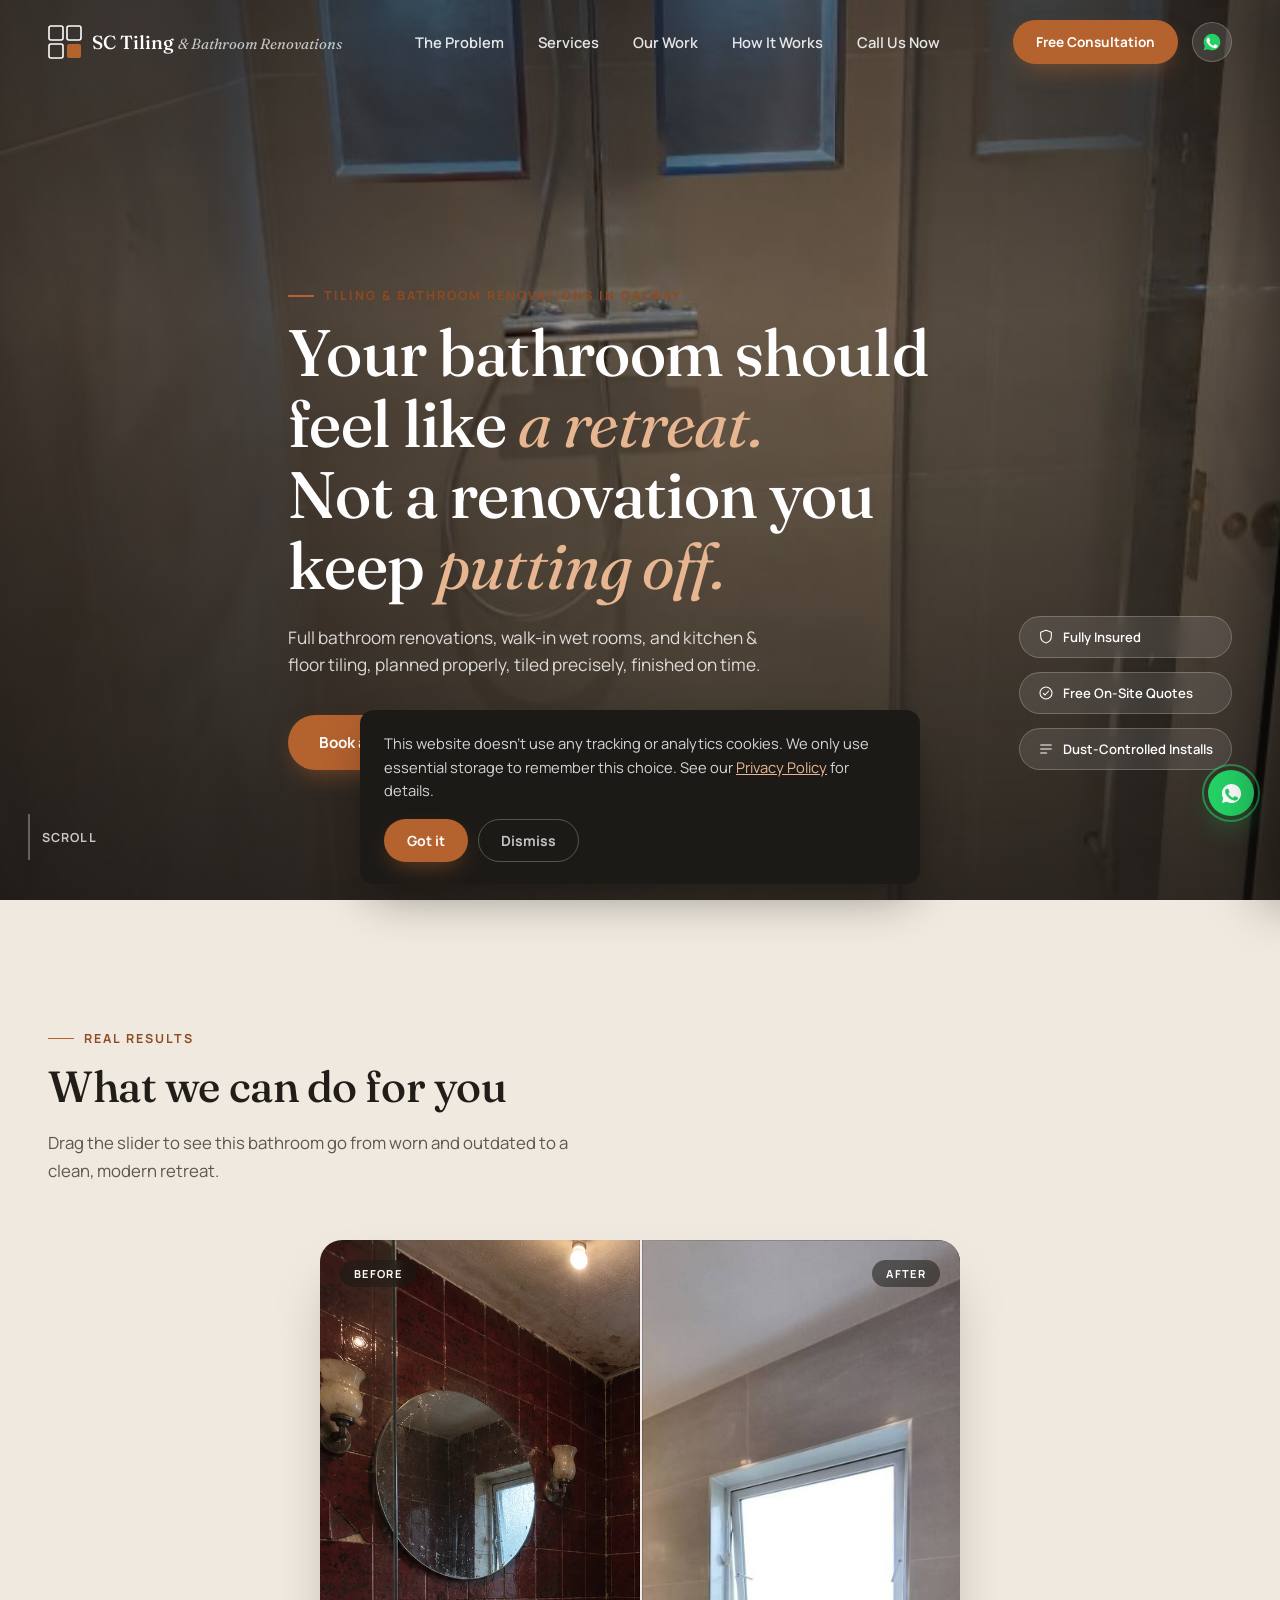
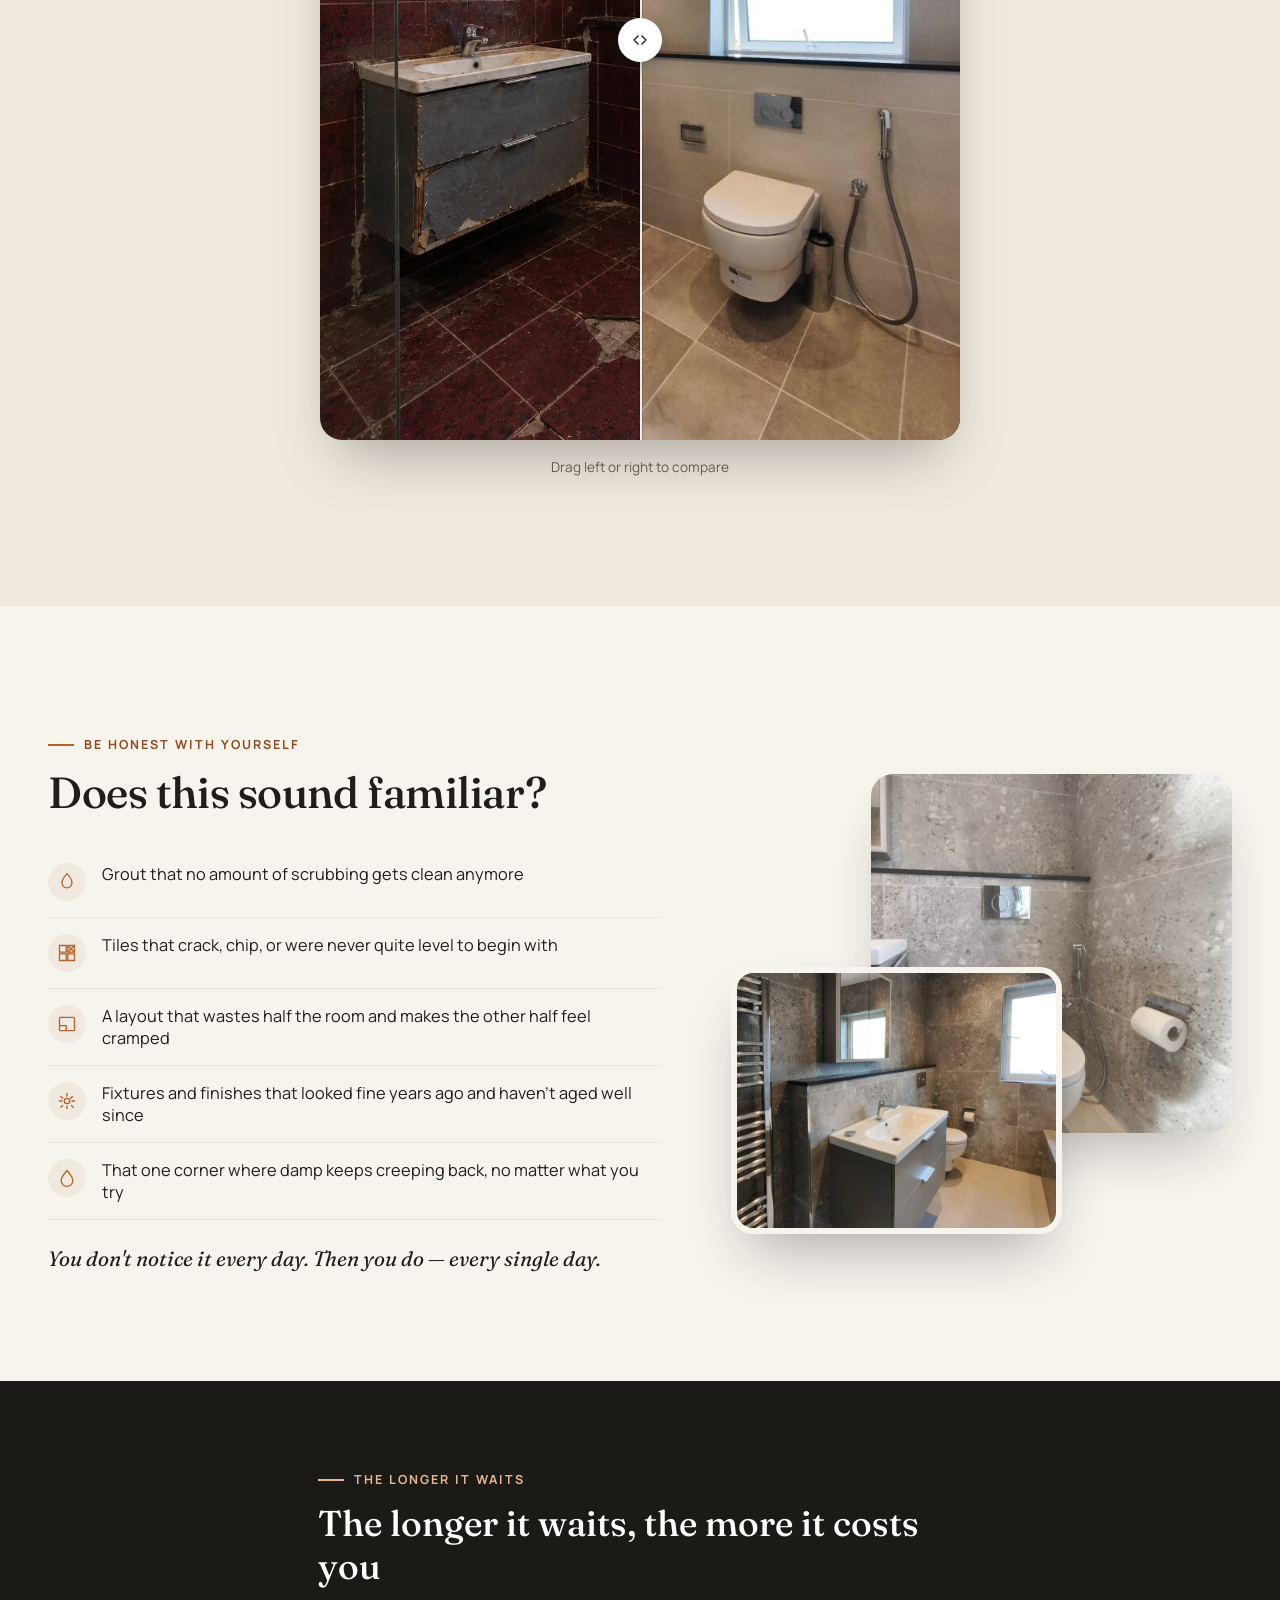
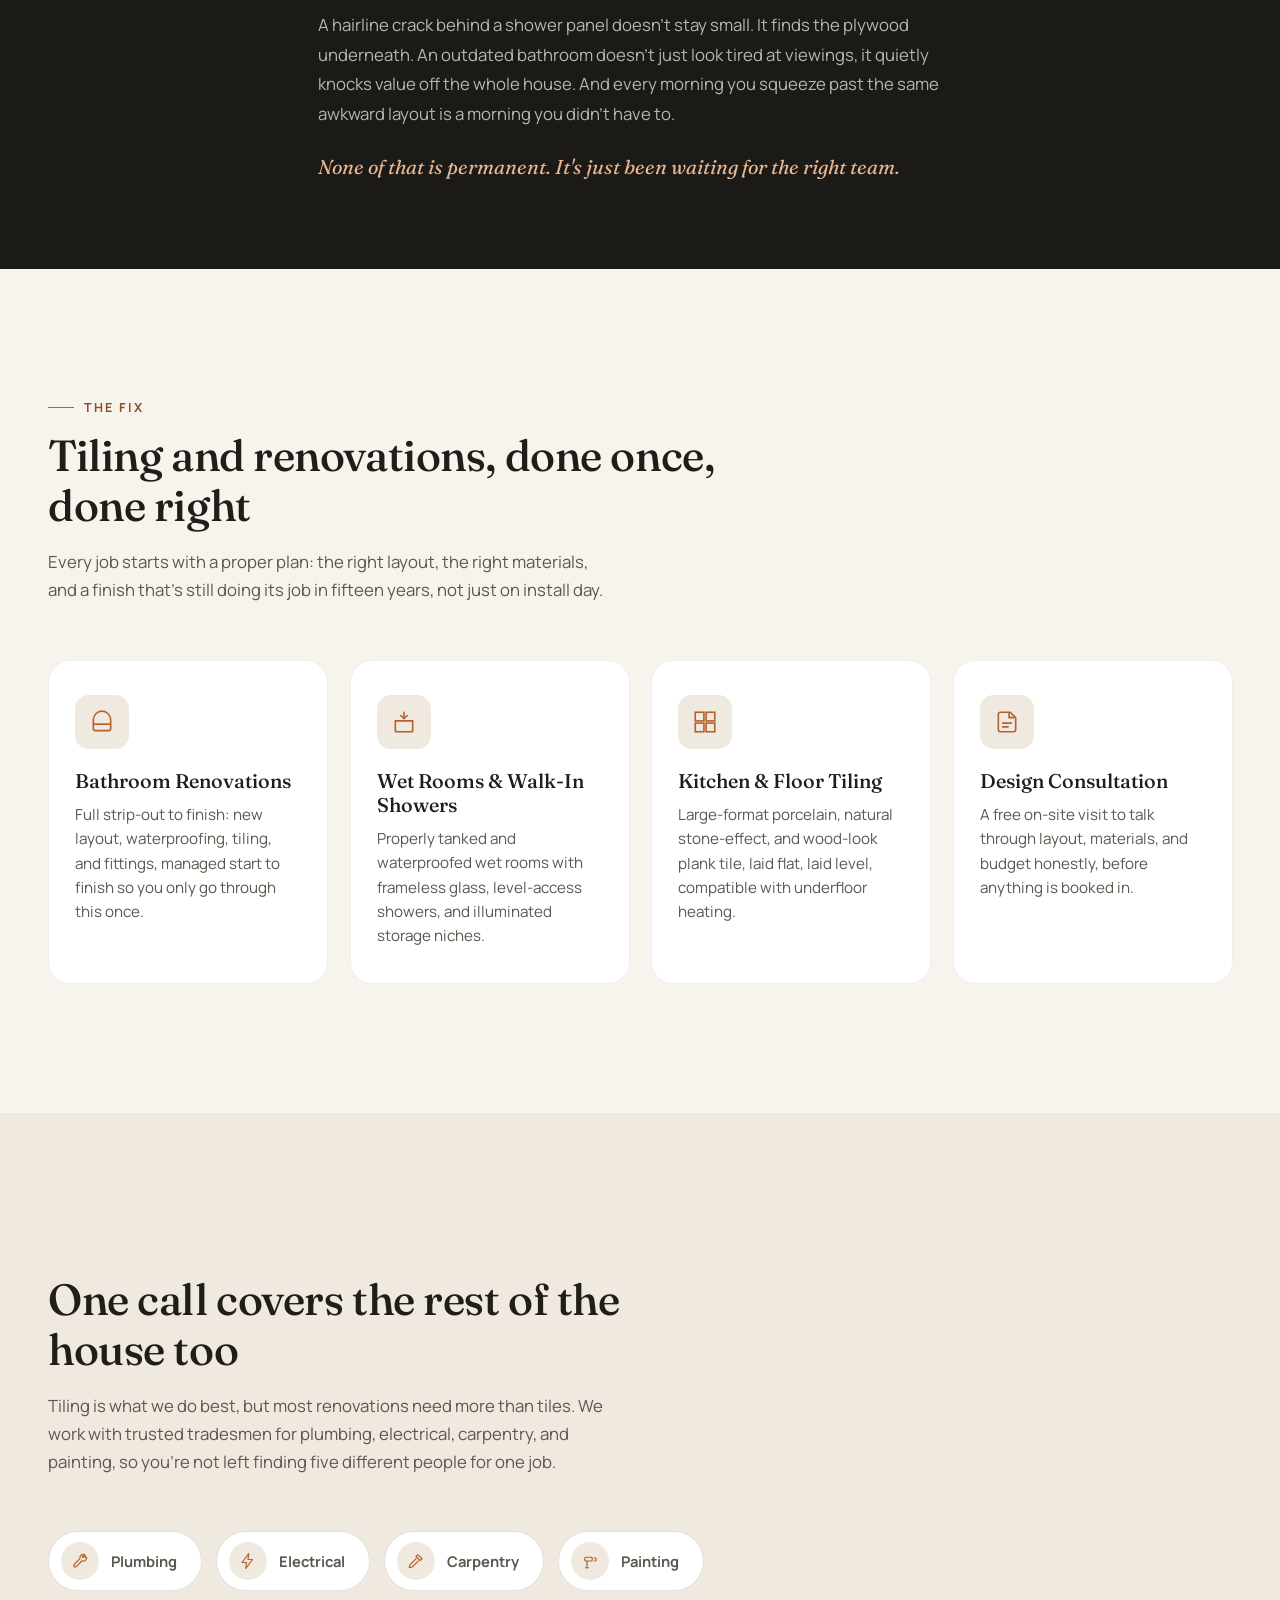
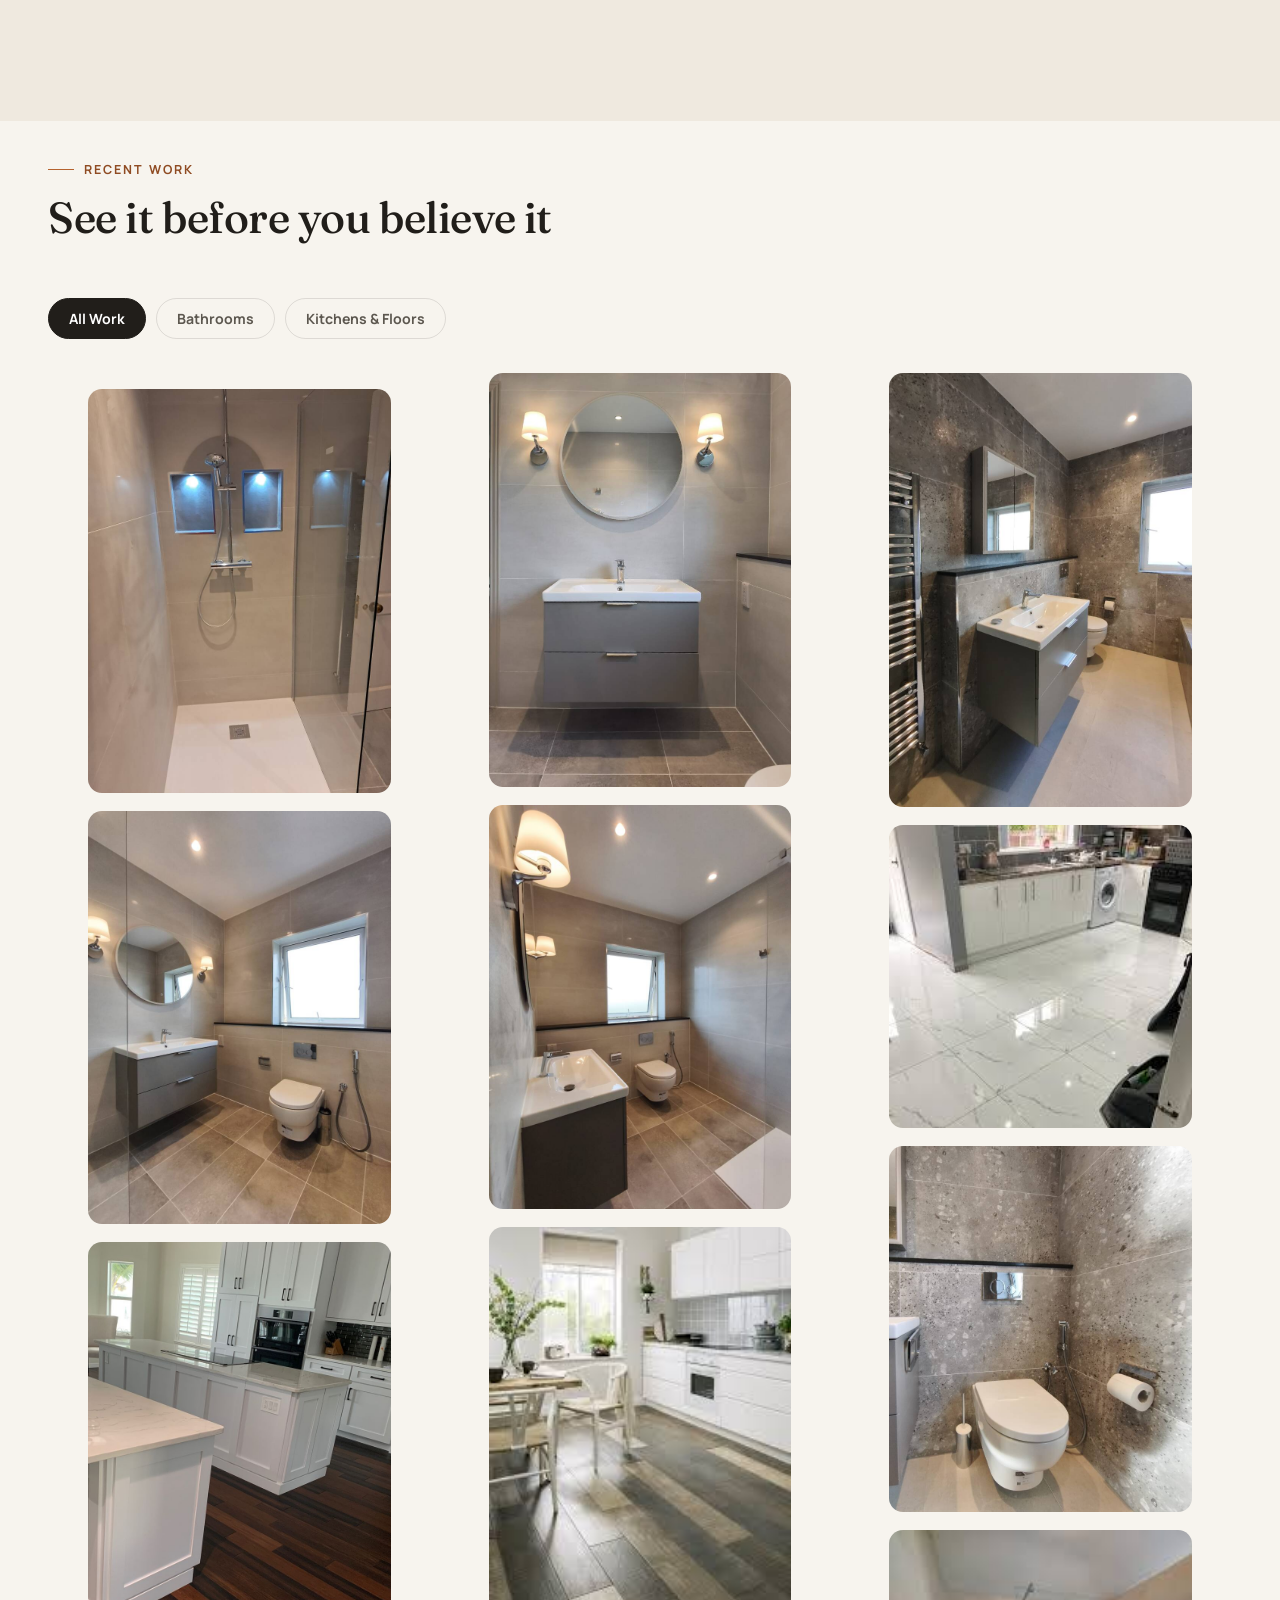
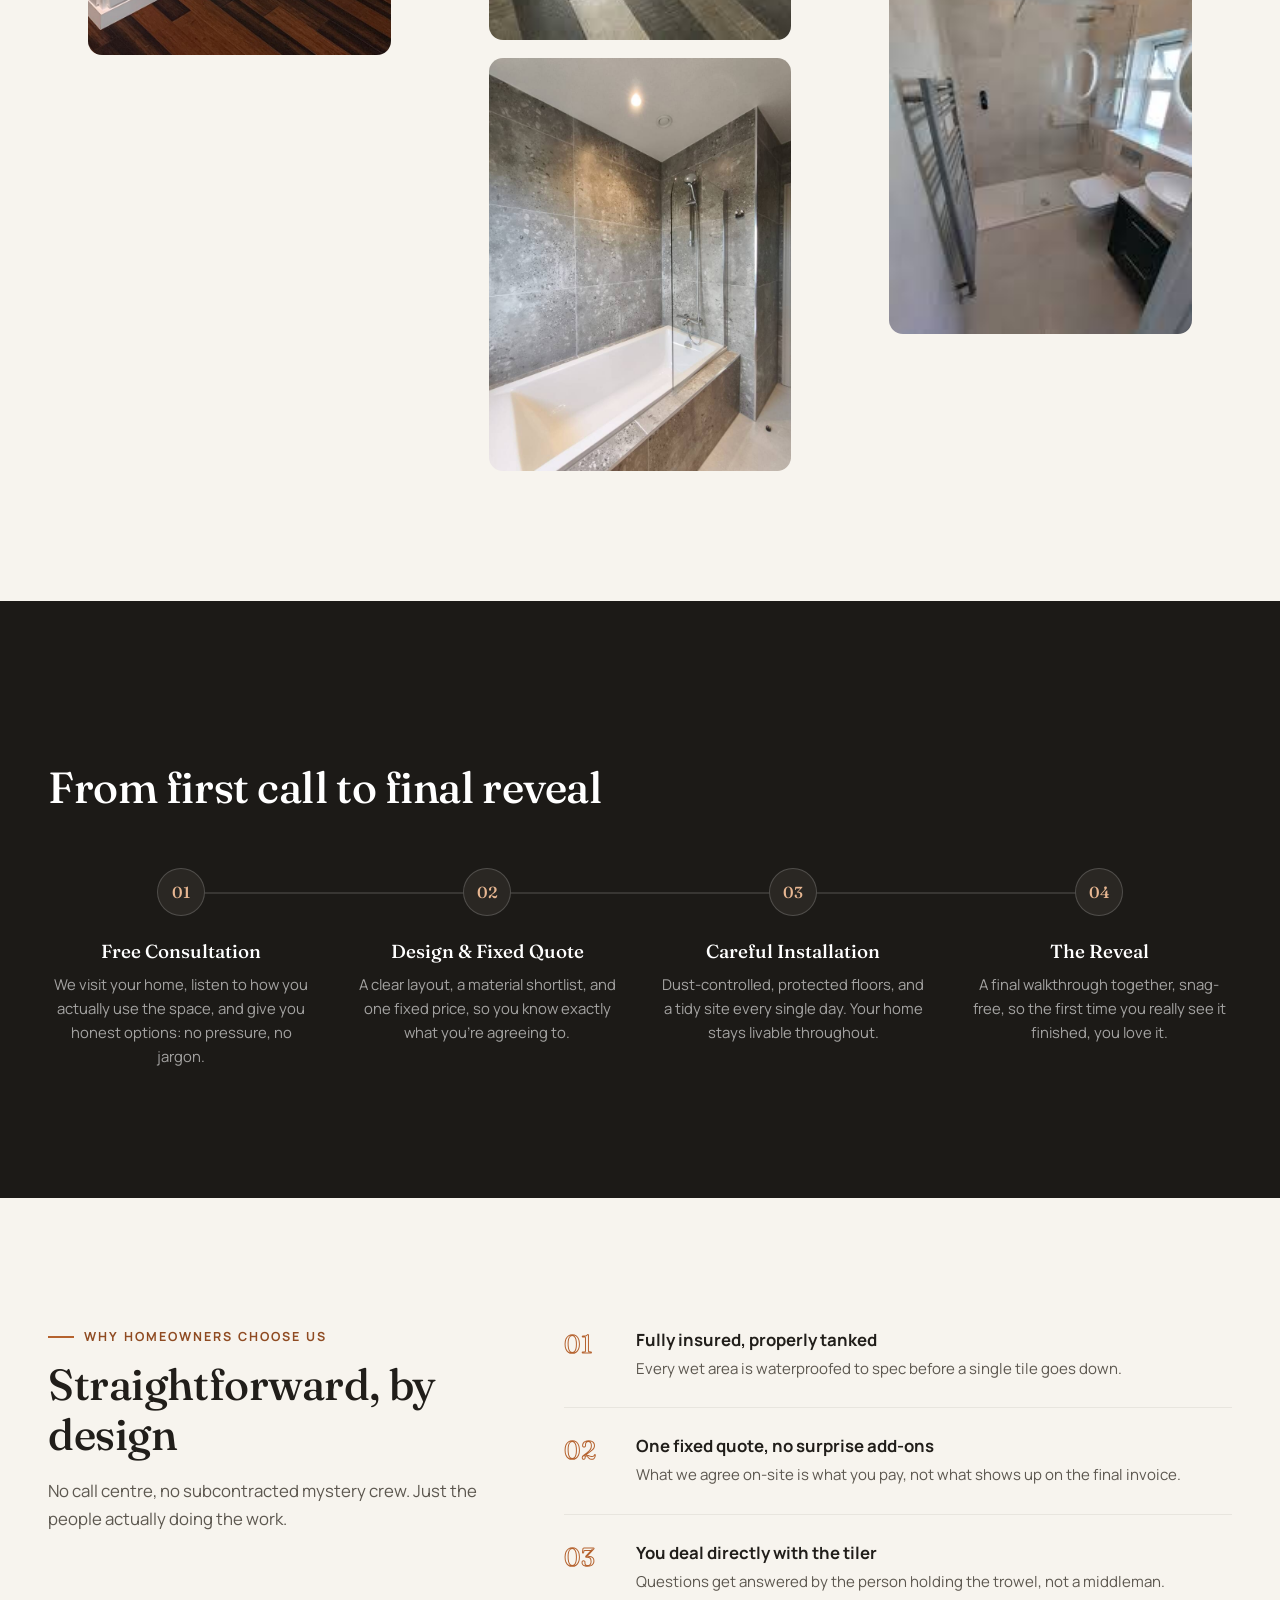
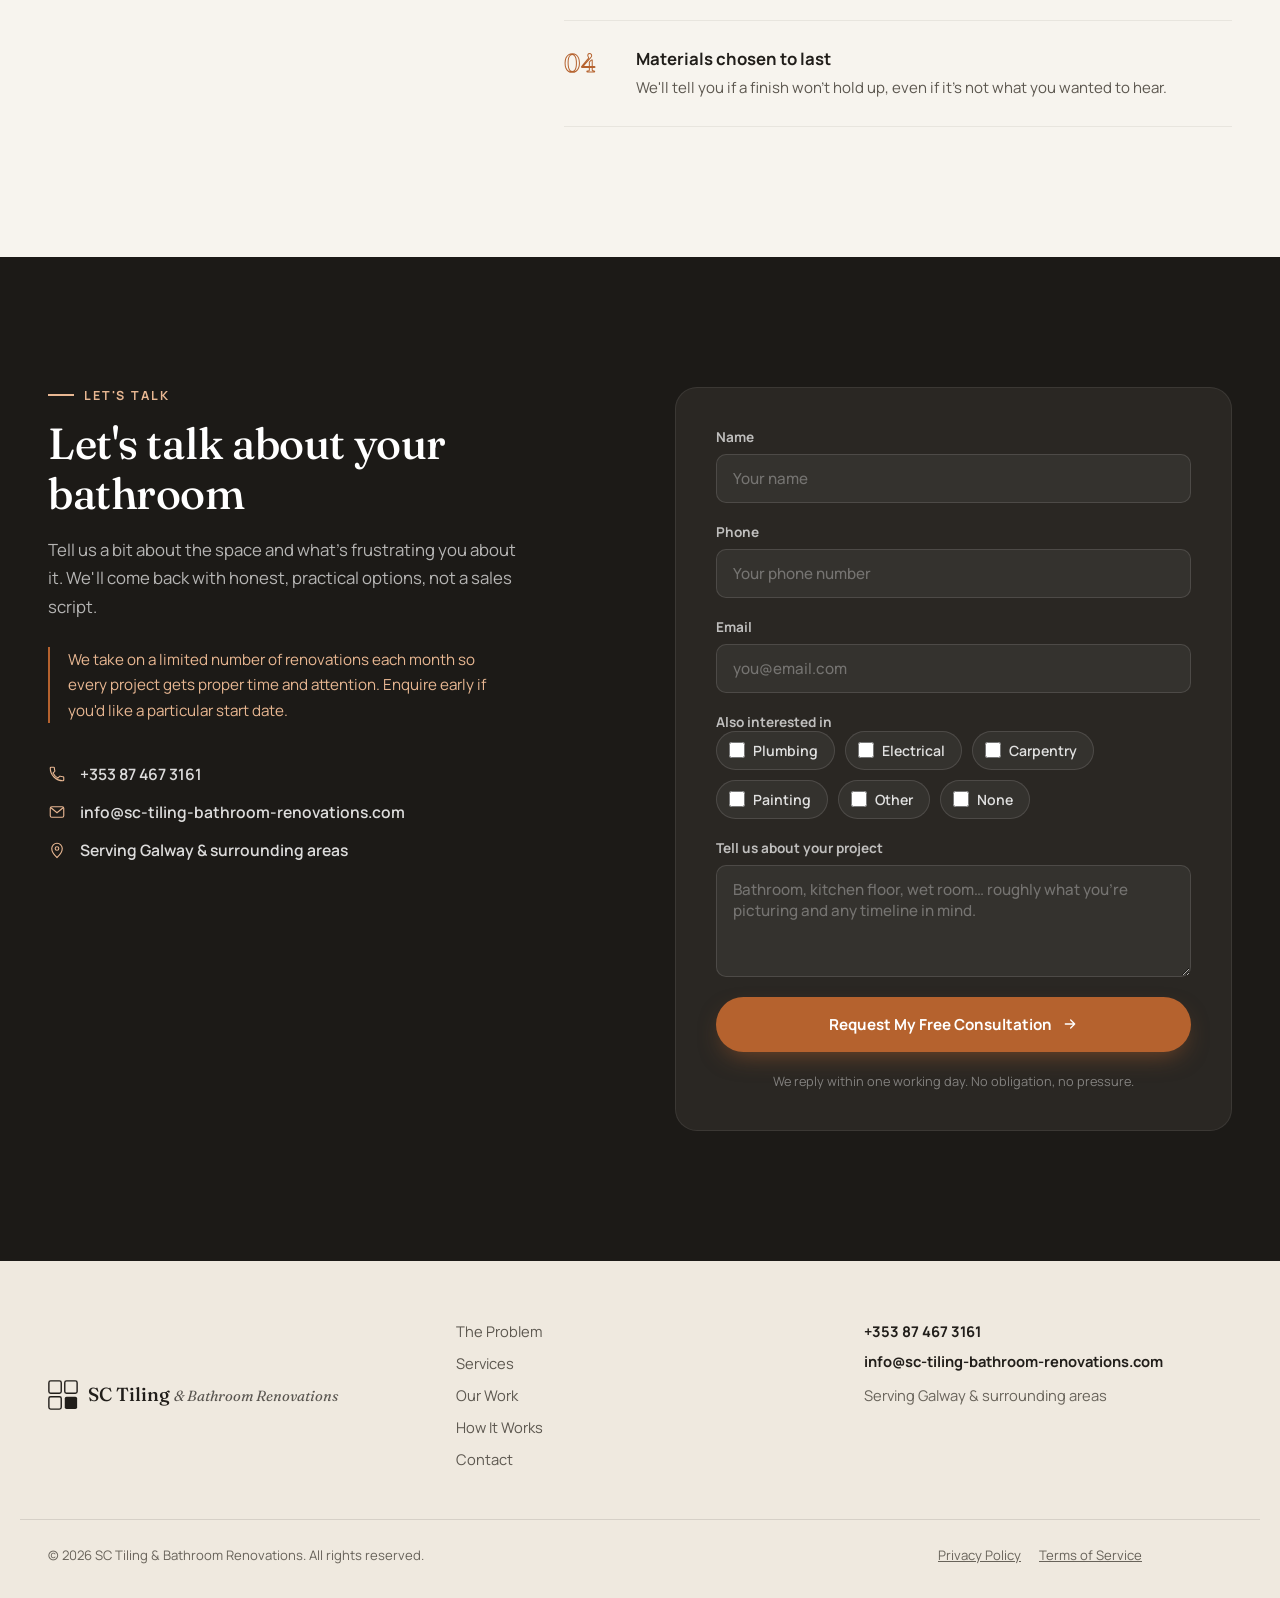
==== commit 850eb1aa: "Expand trade modal copy to build the case before the booking call Each of the four trade popups now " ====
--- a/sc-tiling/index.html
+++ b/sc-tiling/index.html
@@ -8,7 +8,7 @@
 <link rel="preconnect" href="https://fonts.googleapis.com">
 <link rel="preconnect" href="https://fonts.gstatic.com" crossorigin>
 <link href="https://fonts.googleapis.com/css2?family=Fraunces:ital,opsz,wght@0,9..144,300;0,9..144,400;0,9..144,500;0,9..144,600;1,9..144,400;1,9..144,500&family=Manrope:wght@400;500;600;700;800&display=swap" rel="stylesheet">
-<link rel="stylesheet" href="css/style.css?v=20">
+<link rel="stylesheet" href="css/style.css?v=21">
 </head>
 <body>
 
@@ -552,6 +552,6 @@
   </div>
 </div>
 
-<script src="js/main.js?v=9"></script>
+<script src="js/main.js?v=10"></script>
 </body>
 </html>
--- a/sc-tiling/css/style.css
+++ b/sc-tiling/css/style.css
@@ -661,6 +661,10 @@
 .trade-modal-body p{ color: var(--clr-ink-soft); line-height:1.75; margin:0 0 16px; font-size:.98rem; }
 .trade-modal-body ul{ margin:0 0 28px; padding-left:20px; list-style:disc; }
 .trade-modal-body li{ color: var(--clr-ink-soft); line-height:1.7; margin-bottom:8px; }
+.trade-modal-body p.trade-modal-closing{
+  font-family: var(--font-display); font-style:italic; font-weight:400;
+  color: var(--clr-accent-dark); font-size:1.05rem; line-height:1.6;
+}
 
 /* ============================================================
    PROCESS
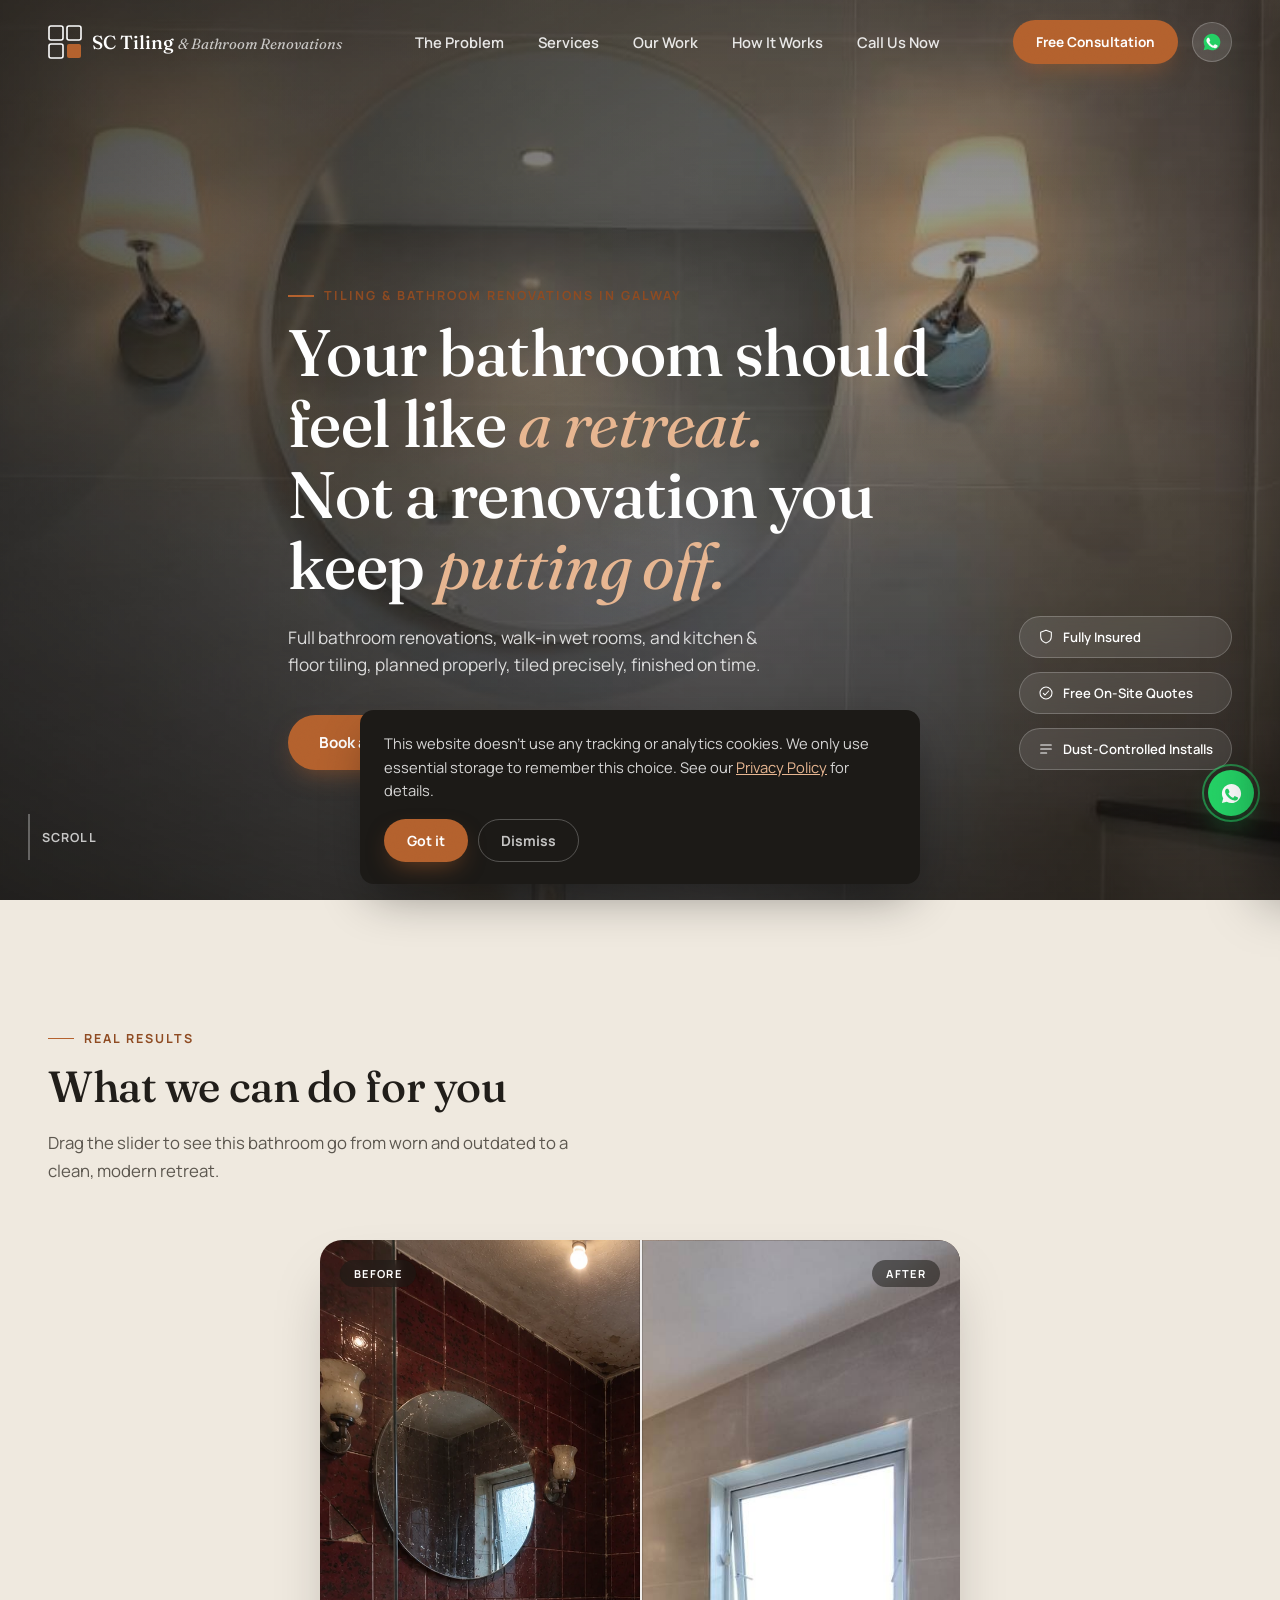
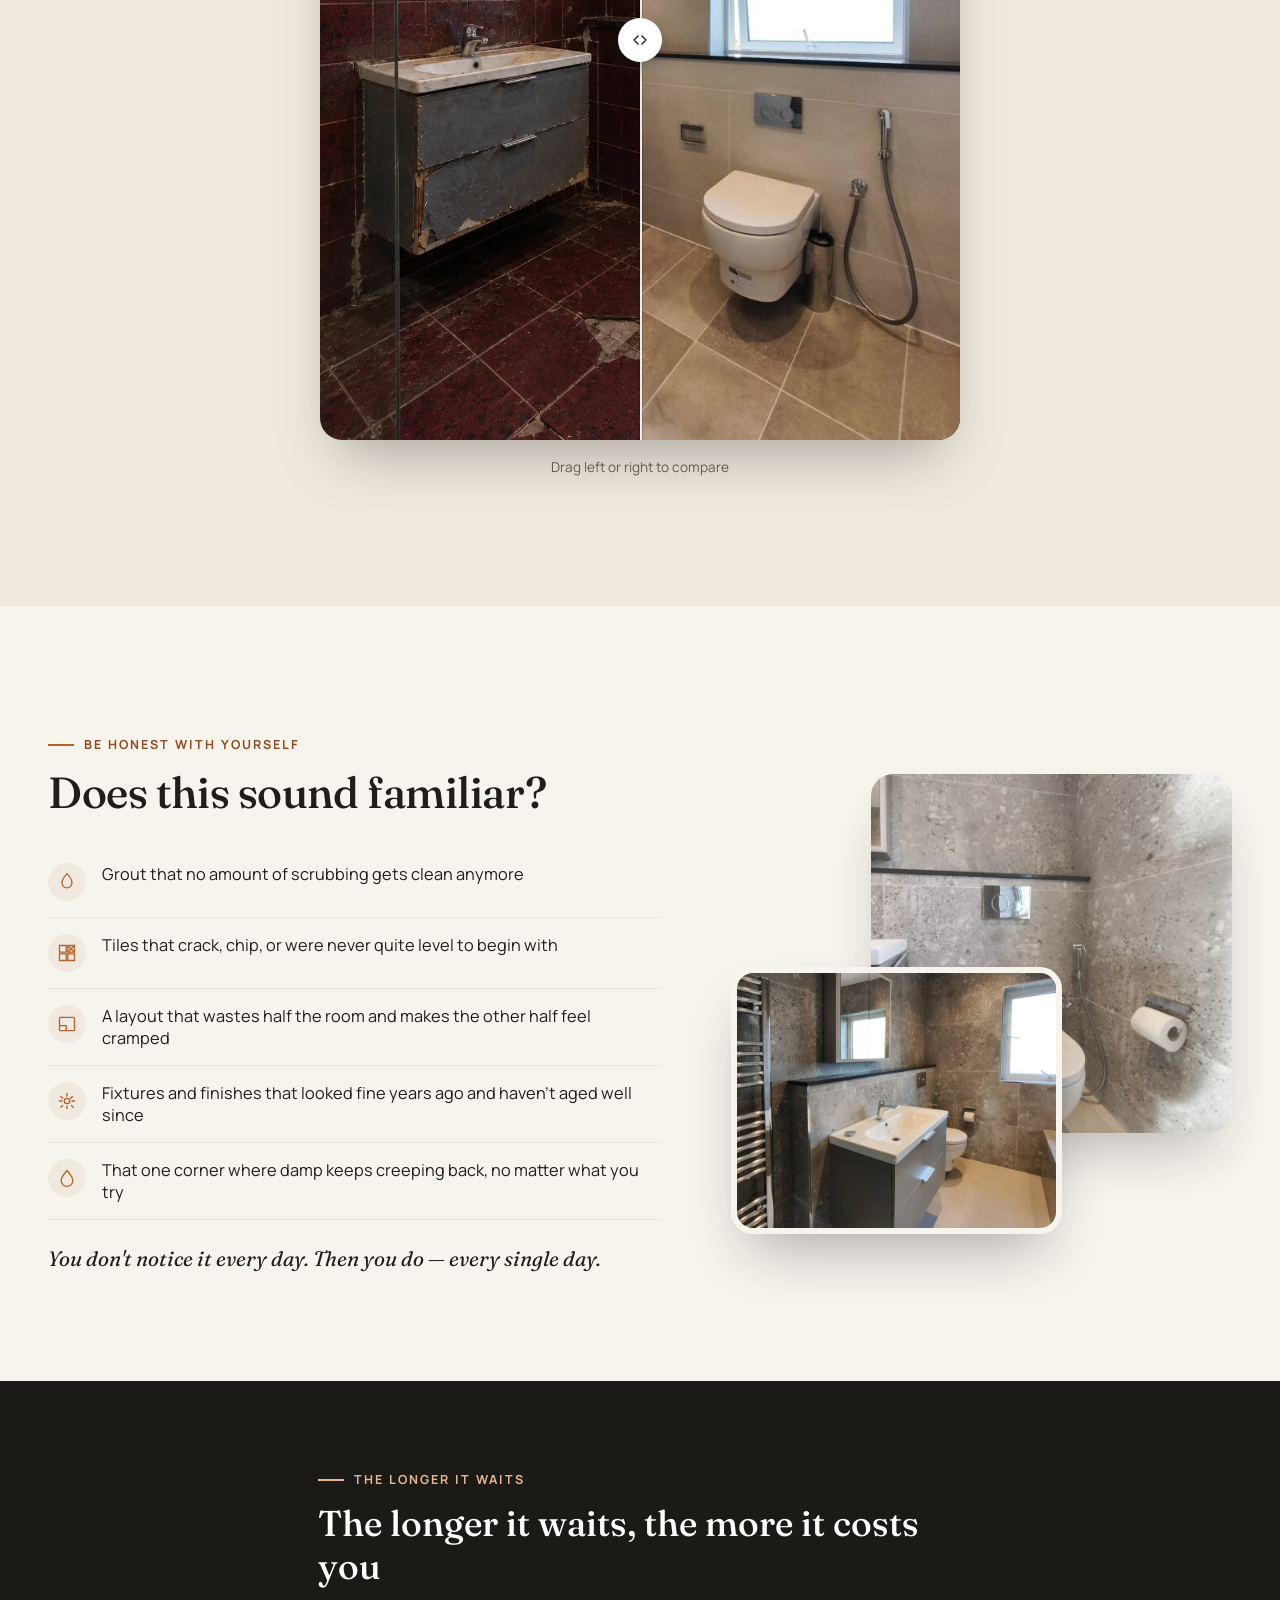
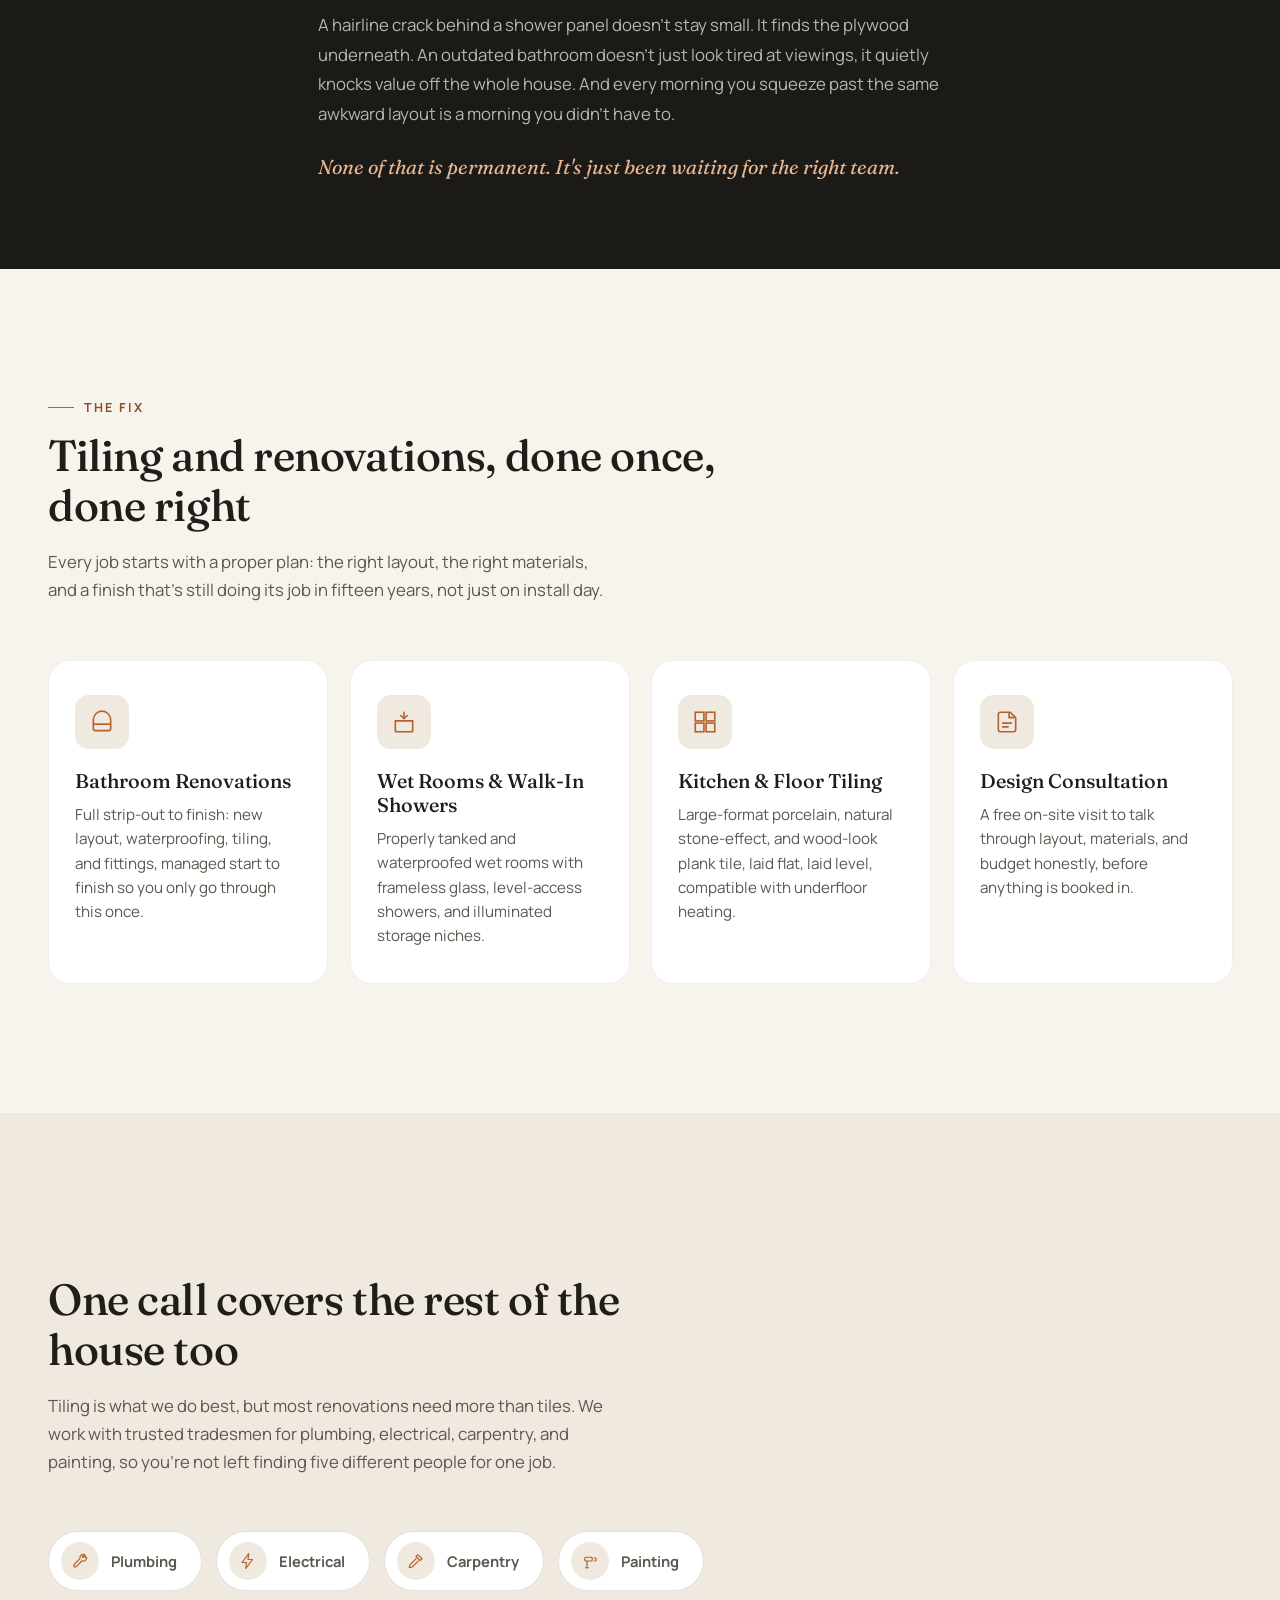
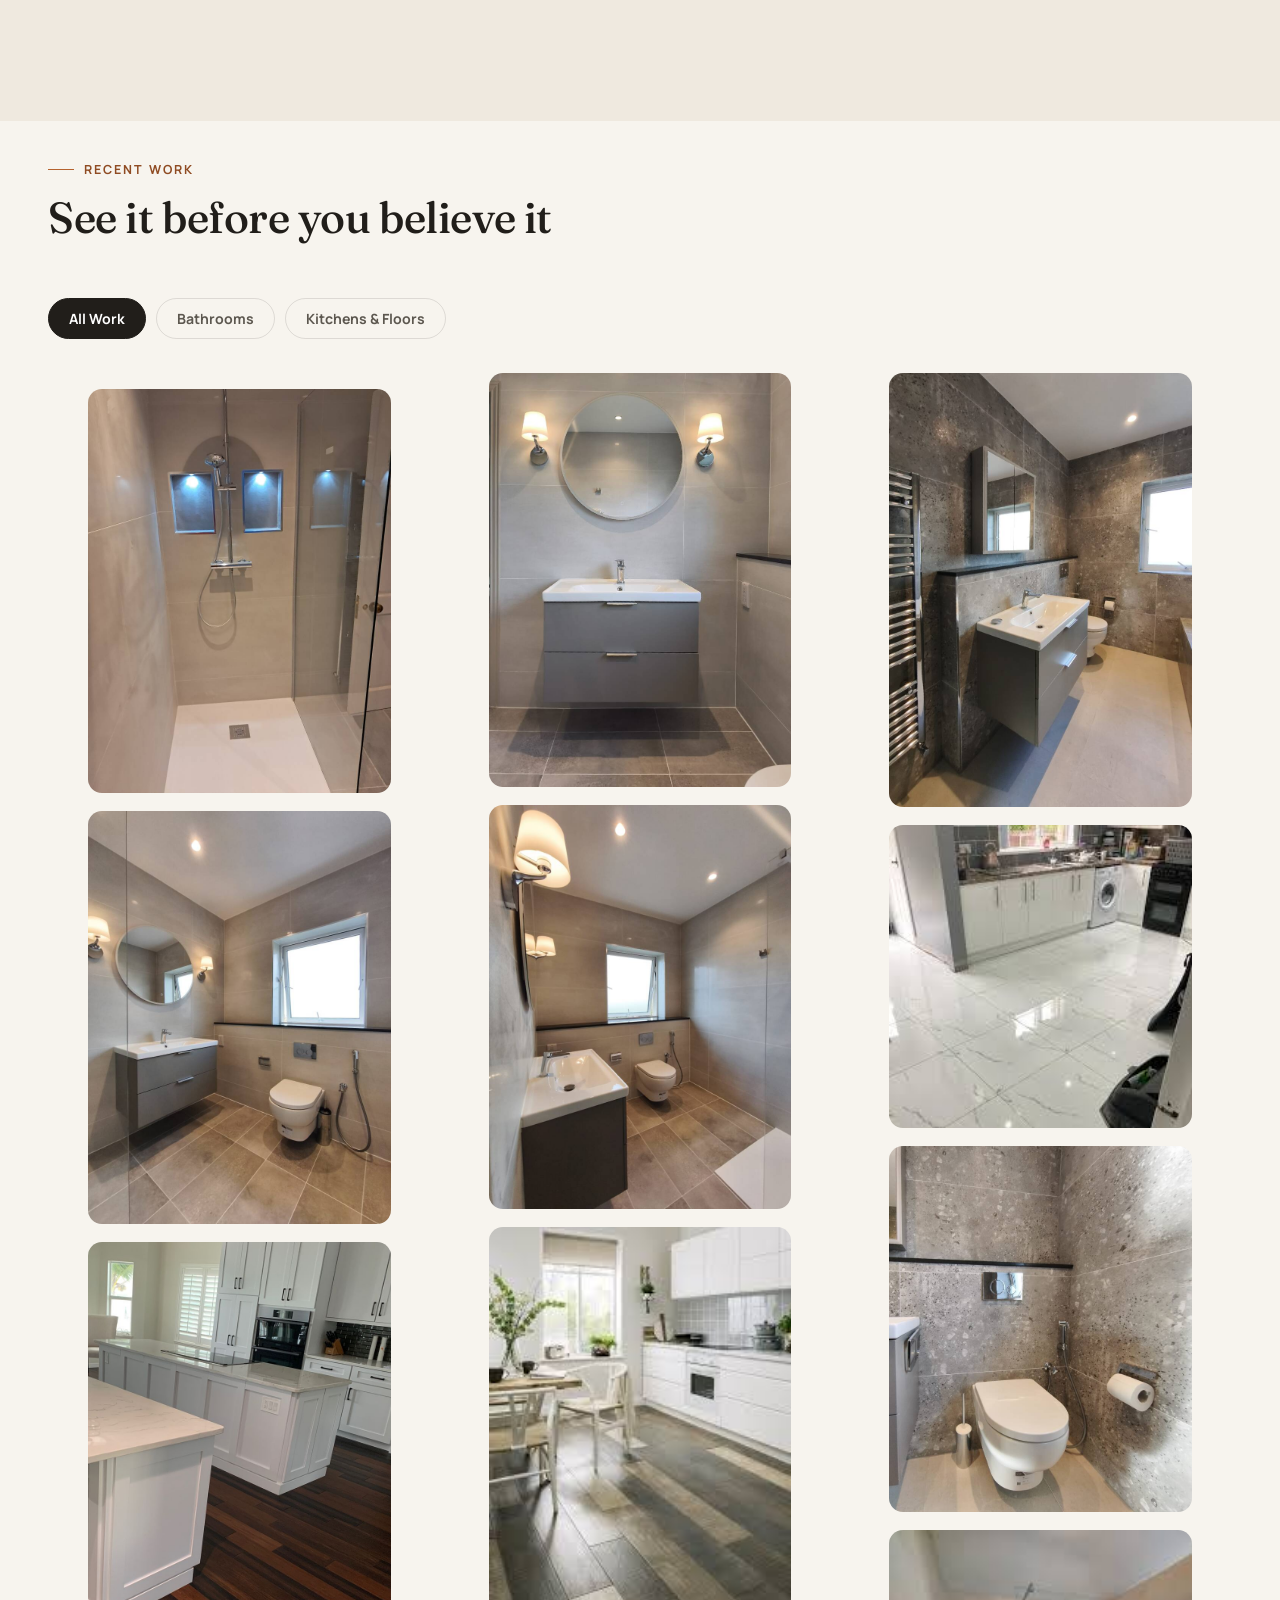
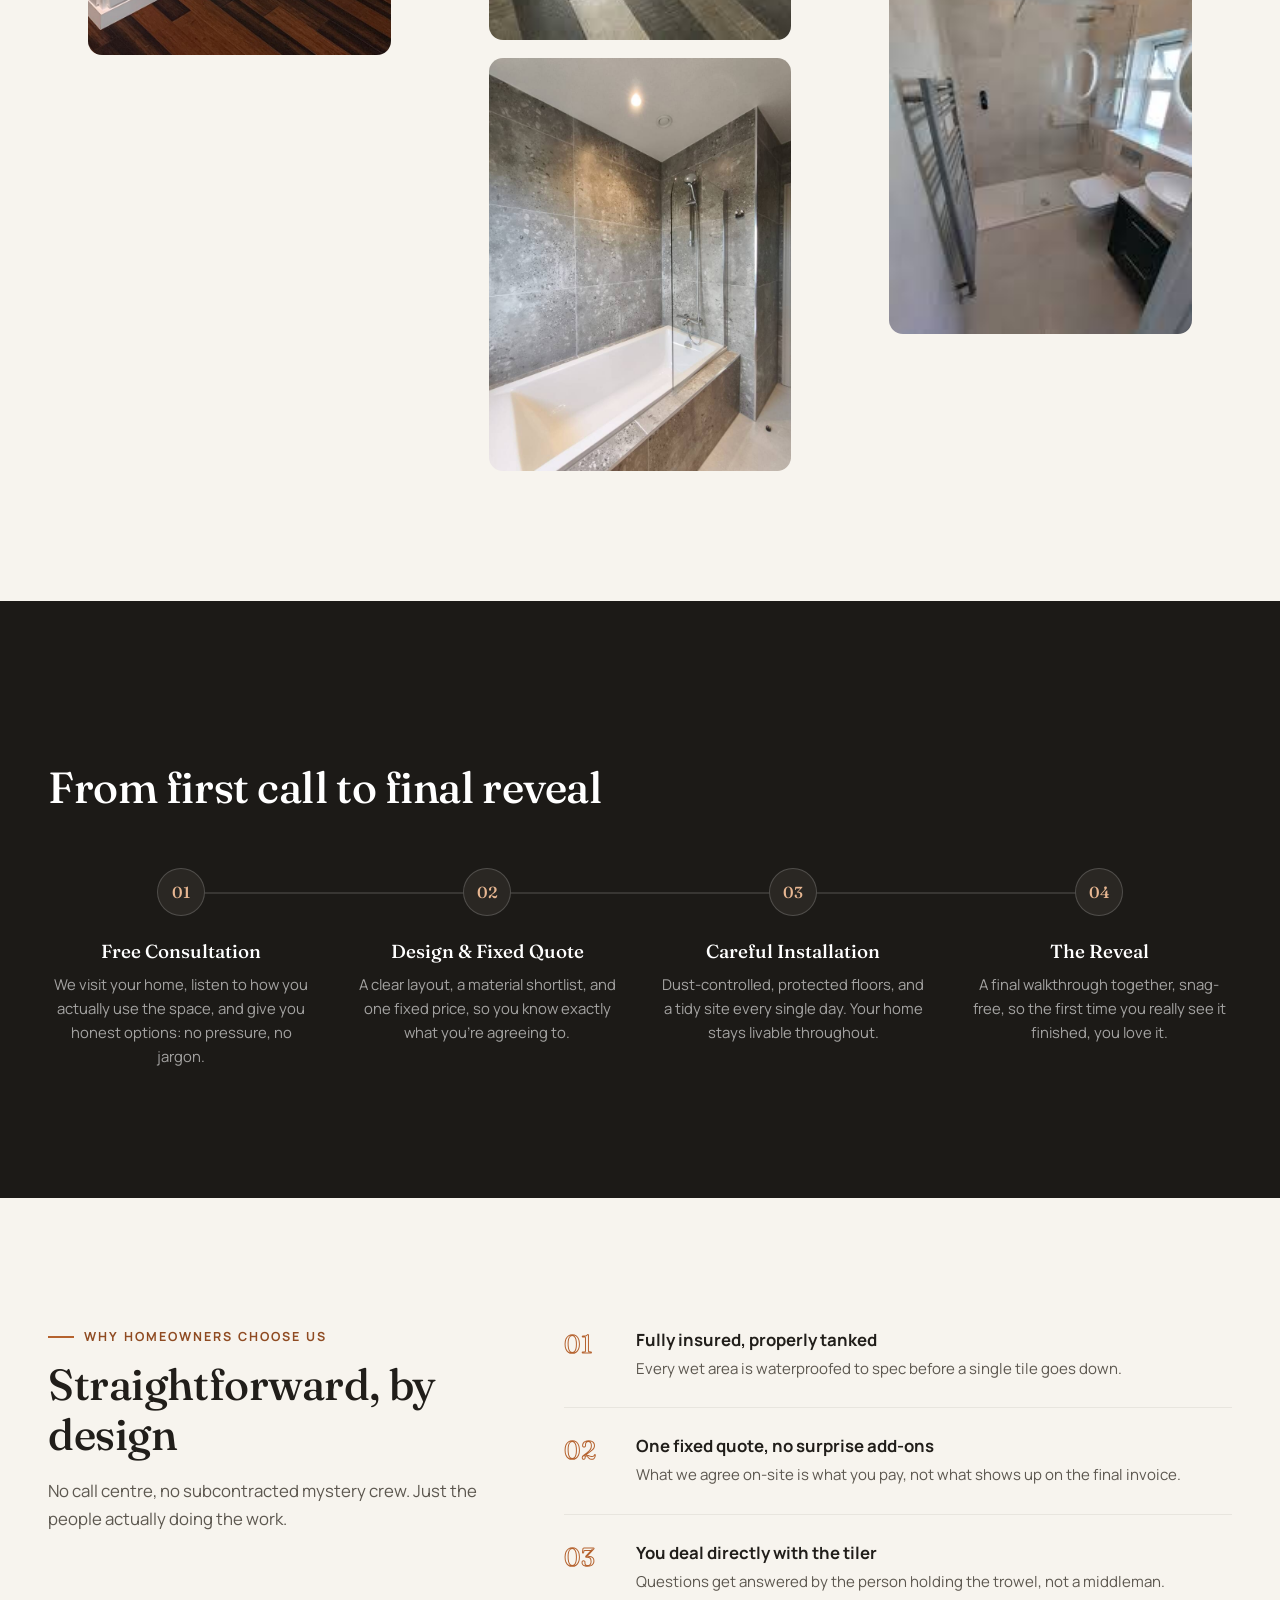
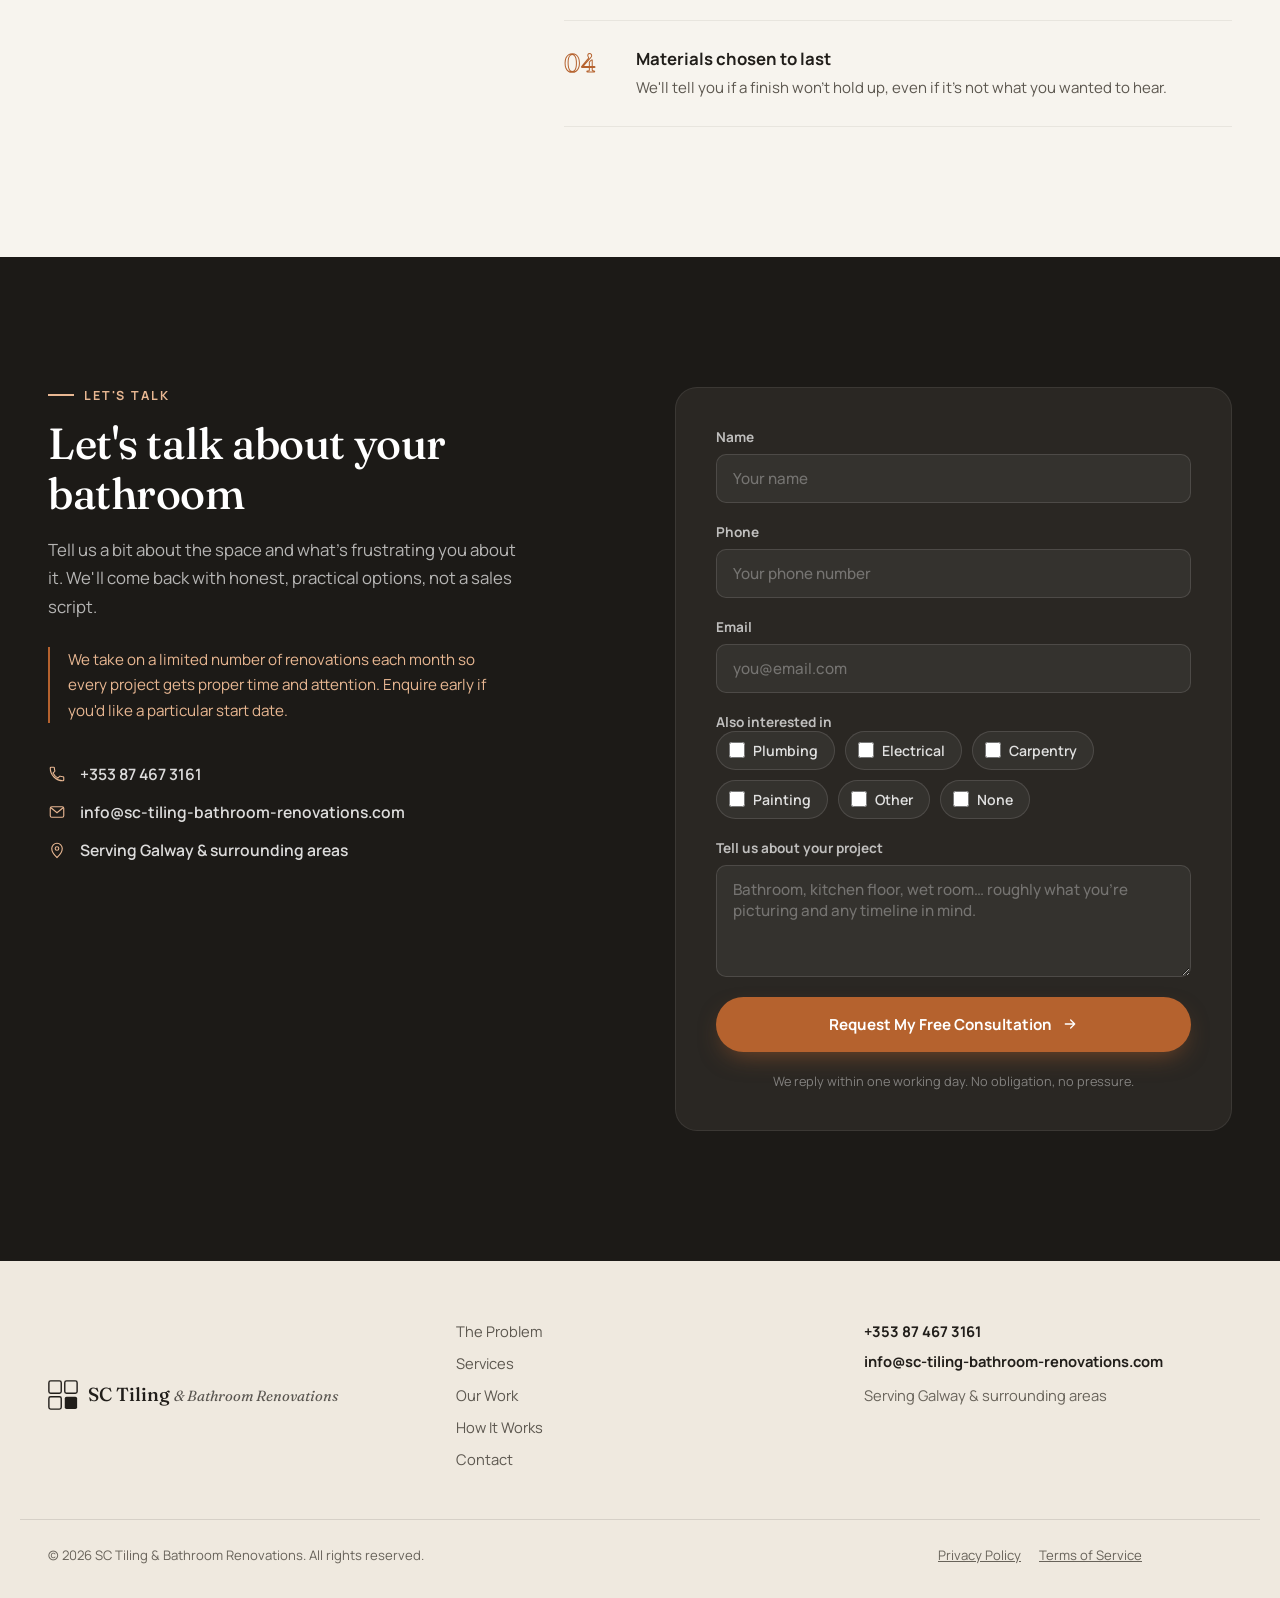
==== commit e4f7551c: "Swap hero photo to the round-mirror vanity shot Replaced the walk-in shower hero photo with the floa" ====
--- a/sc-tiling/index.html
+++ b/sc-tiling/index.html
@@ -8,7 +8,7 @@
 <link rel="preconnect" href="https://fonts.googleapis.com">
 <link rel="preconnect" href="https://fonts.gstatic.com" crossorigin>
 <link href="https://fonts.googleapis.com/css2?family=Fraunces:ital,opsz,wght@0,9..144,300;0,9..144,400;0,9..144,500;0,9..144,600;1,9..144,400;1,9..144,500&family=Manrope:wght@400;500;600;700;800&display=swap" rel="stylesheet">
-<link rel="stylesheet" href="css/style.css?v=21">
+<link rel="stylesheet" href="css/style.css?v=22">
 </head>
 <body>
 
@@ -72,7 +72,7 @@
   <!-- ============ HERO ============ -->
   <section class="hero" id="hero">
     <div class="hero-media" id="heroMedia">
-      <img src="images/hero-walkin-shower-led-niches.jpg" alt="Walk-in wet room with illuminated tiled storage niches, tiled by SC Tiling" id="heroImg">
+      <img src="images/bathroom-round-mirror-vanity-detail.jpg" alt="Floating vanity with round mirror and warm wall lighting, tiled by SC Tiling" id="heroImg">
       <div class="hero-scrim"></div>
     </div>
 
--- a/sc-tiling/css/style.css
+++ b/sc-tiling/css/style.css
@@ -276,6 +276,7 @@
 .hero-media{ position:absolute; inset:0; z-index:0; }
 .hero-media img{
   width:100%; height:100%; object-fit:cover;
+  object-position: center top;
   transform: scale(1.12);
   will-change: transform;
 }
